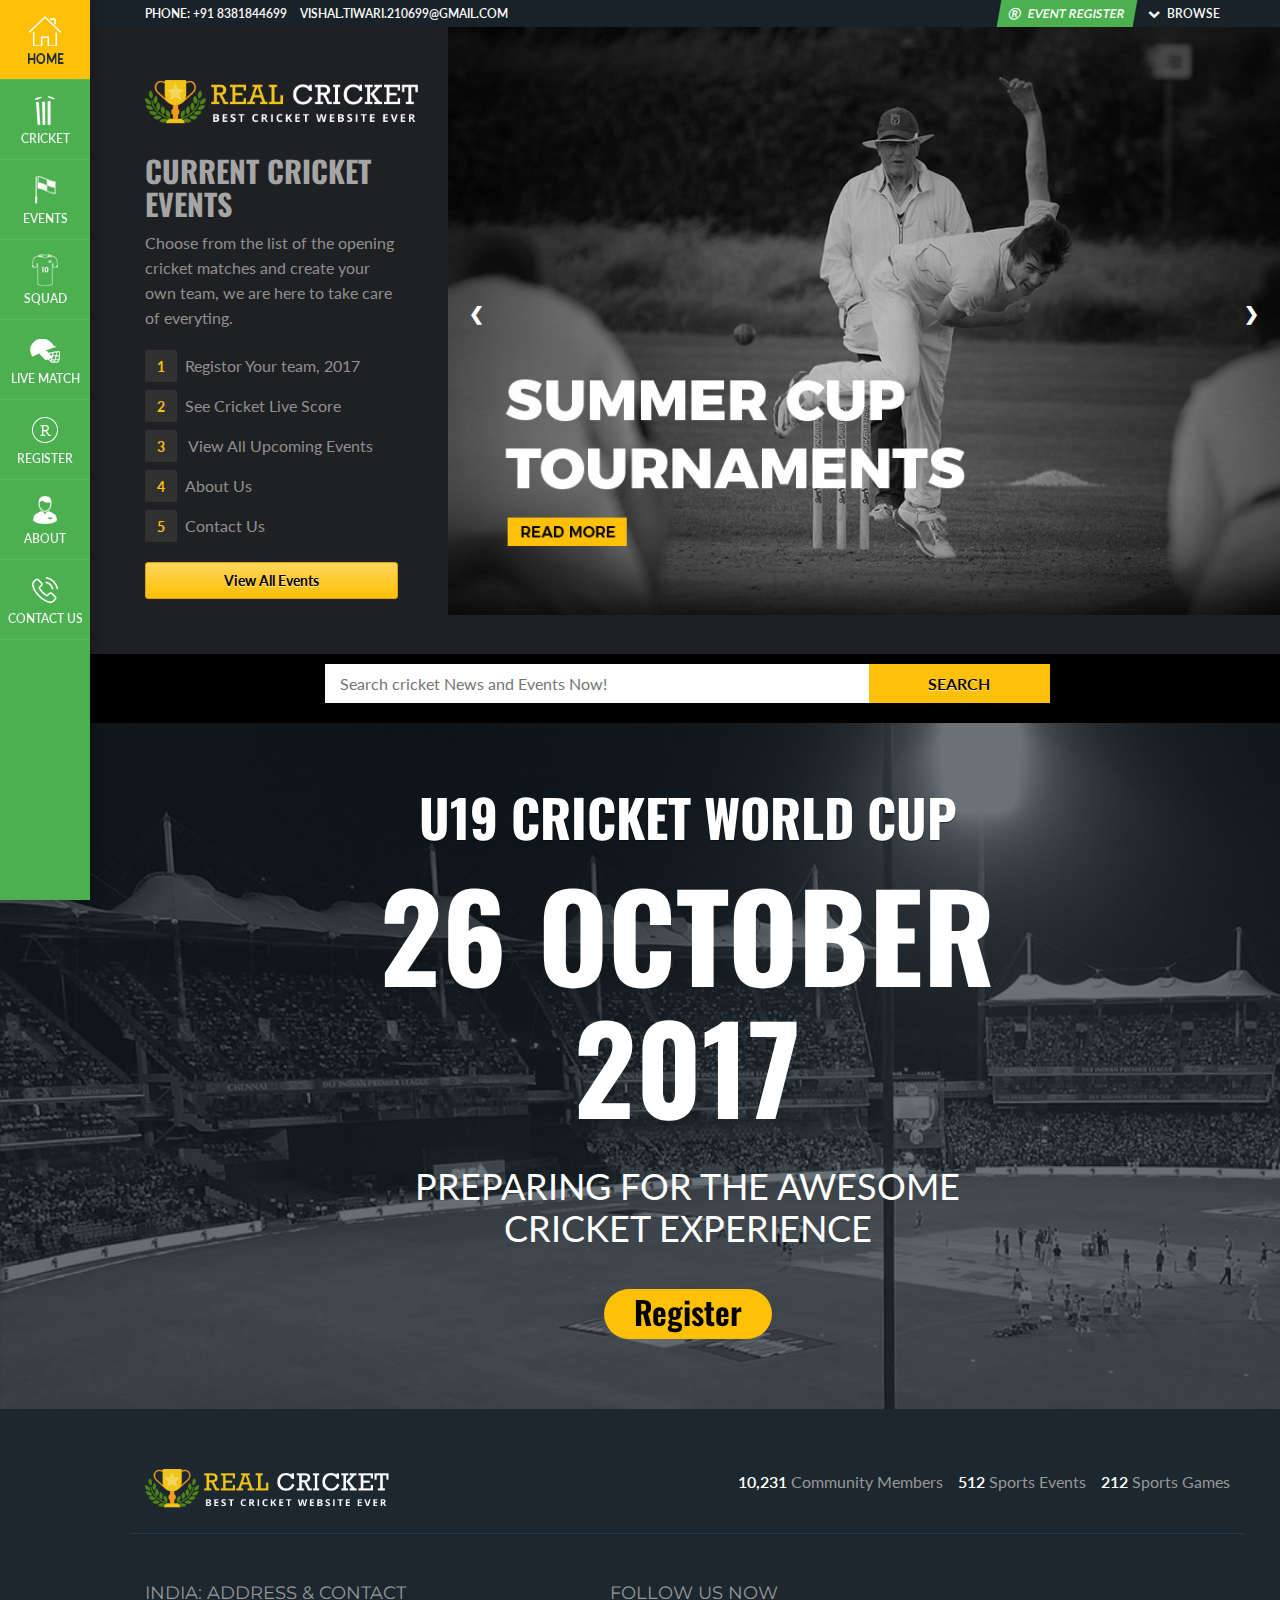
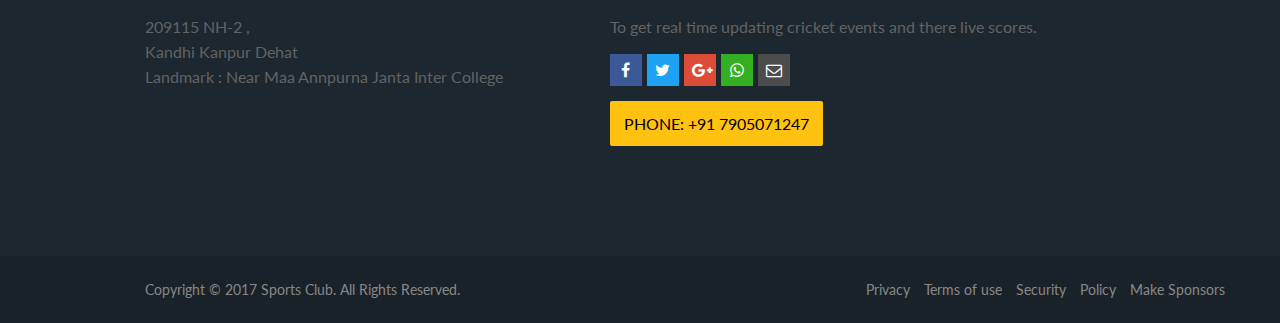
==== index.html @ 2fe86344 "Update index.html" ====
<html lang="en">
    <head>
    <title>Real Cricket: </title>
    <!-- META TAGS -->
    <meta charset="utf-8">
    <meta name="viewport" content="width=device-width, initial-scale=1">
	
 <meta name="description" content="Register your team here and play just like tournament with live updating scores. This is locally  available in  Kanpur Dehat  area">
  <meta name="keywords" content="Akabarpur premium league, akabarpur cricket league, kandhi cricket league, kandhi, kandhi  cricket club, akabarpur cricket club, kandhi cricket hub, akabarpur cricket hub, kandhi kanpur deahat cricket league">
  

    <!-- FAV ICON(BROWSER TAB ICON) -->
    <link rel="shortcut icon" href="images/fav.ico" type="image/x-icon">

    <!-- GOOGLE FONT -->
    <link href="https://fonts.googleapis.com/css?family=Lato:300,400,700%7CMontserrat:300,500%7COswald:400,500" rel="stylesheet">

    <!-- FONTAWESOME ICONS -->
    <link rel="stylesheet" href="css/font-awesome.min.css">

    <!-- ALL CSS FILES -->
    <link rel="stylesheet" href="css/style.css">
    <link rel="stylesheet" href="css/bootstrap.css">

    <!-- MOB.CSS ONLY FOR MOBILE AND TABLET VIEWS -->
    <link rel="stylesheet" href="css/mob.css">
   
</head>

<body style="overflow: visible;">
    <!-- Preloader -->
    <div id="preloader" style="display: none;">
        <div id="status" style="display: none;">&nbsp;</div>
    </div>

    <!--SECTION: LEFT MENU-->
    <div class="menu">
            <ul>
                <!-- MAIN MENU -->
                <li>
                    <a href="index.html" class="menu-lef-act"><img src="images/icon/s1.png" alt=""> Home</a>
                </li>
                <li>
                    <a href="cricket-all-sports.html"><img src="images/icon/c3.png" alt=""> cricket</a>
                </li>
            <li>
                    <a href="cricket-events.html"><img src="images/icon/f6.png" alt=""> Events</a>
                </li>
                <li>
                    <a href="cricket-team-squad.html"><img src="images/icon/f7.png" alt=""> Squad</a>
                </li>
                <li>
                    <a href="cricket-match.html"><img src="images/icon/c4.png" alt=""> Live match</a>
	           </li>
                <li>
                    <a href="cricket-team-register.html"><img src="images/icon/r2.png" alt=""> Register</a>
                </li><li>
                    <a href="cricket-about.html"><img src="images/icon/about.png" alt=""> About</a>
                </li>
                <li>
                    <a href="cricket-contact.html"><img src="images/icon/contact.png" alt=""> Contact Us</a>
                </li>
            </ul>
        </div>
    
    <section>
        <!-- LEFT SIDE NAVIGATION MENU -->
        <!-- RIGHT SIDE NAVIGATION MENU -->
        <!-- MOBILE MENU(This mobile menu show on 0px to 767px windows only) -->
        <div class="mob-menu" style="">
            <span><i class="fa fa-bars" aria-hidden="true"></i></span>
        </div>
        <div class="mob-close" style="display: none;">
            <span><i class="fa fa-times" aria-hidden="true"></i></span>
        </div>
    </section>
	
	<!-- TOP BAR -PHONE EMAIL AND TOP MENU -->
    <section class="i-head-top">
        <div class="i-head row">
			<!-- TOP CONTACT INFO -->
            <div class="i-head-left i-head-com col-md-6">
                <ul>
                    <li><a href="#">phone: +91 8381844699 </a>
                    </li>
                    <li><a href="#">vishal.tiwari.210699@gmail.com</a>
                    </li>
                </ul>
            </div> 
			<!-- TOP FIXED MENU -->
            <div class="i-head-right i-head-com col-md-6 col-sm-12 col-xs-12">
                <ul>
                   <li class="top-scal-1"><a href="cricket-event-register.html"><i class="fa fa-registered" aria-hidden="true"></i> Event Register</a>
                    </li>
                    <li><a href="#" class="tr-menu"><i class="fa fa-chevron-down" aria-hidden="true"></i> Browse</a>
                        <div class="cat-menu">

                            <div class="col-md-3 col-sm-6 cm1 mob-hid">
                                <h4>Top Trendings This month</h4>
                                <ul>
                                    <li><a href="#"><i class="fa fa-angle-right" aria-hidden="true"></i> cricket Training For Beginners</a>
                                    </li>
                                    <li><a href="#"><i class="fa fa-angle-right" aria-hidden="true"></i> UEFA Champions League</a>
                                    </li>
                                    <li><a href="#"><i class="fa fa-angle-right" aria-hidden="true"></i> Join Our Club & Donate</a>
                                    </li>
                                    <li><a href="#"><i class="fa fa-angle-right" aria-hidden="true"></i> Under 18 cricket Cup, Atlanda</a>
                                    </li>
                                    <li><a href="#"><i class="fa fa-angle-right" aria-hidden="true"></i> cricket League - Register Now!</a>
                                    </li>
                                    <li><a href="#"><i class="fa fa-angle-right" aria-hidden="true"></i> cricket - Summer Camp</a>
                                    </li>
                                    <li><a href="cricket-events.html"><i class="fa fa-angle-right" aria-hidden="true"></i> View All Events</a>
                                    </li>
                                </ul>
                            </div>
                            <div class="col-md-3 col-sm-6 cm1 mob-hid">
                                <h4>Upcoming cricket Matches</h4>
                                <ul>
                                    <li><a href="#"><i class="fa fa-angle-right" aria-hidden="true"></i> the alchemists vs orleanss saints</a>
                                    </li>
                                    <li><a href="#"><i class="fa fa-angle-right" aria-hidden="true"></i> attlanta braves vs torontoo</a>
                                    </li>
                                    <li><a href="#"><i class="fa fa-angle-right" aria-hidden="true"></i> buffalo billss vs west brromwich</a>
                                    </li>
                                    <li><a href="#"><i class="fa fa-angle-right" aria-hidden="true"></i> boston bruinss vs detroit</a>
                                    </li>
                                    <li><a href="#"><i class="fa fa-angle-right" aria-hidden="true"></i> bloody wave vs alouettess</a>
                                    </li>
                                    <li><a href="#"><i class="fa fa-angle-right" aria-hidden="true"></i> cowboys vs aathletics</a>
                                    </li>
                                    <li><a href="cricket-match-fixing.html"><i class="fa fa-angle-right" aria-hidden="true"></i> View All Matches</a>
                                    </li>
                                </ul>

                            </div>
                            <div class="col-md-6">
                                <h4>2017 upcoming league matches</h4>
                                <div class="foot-pop top-me-ev">
                                    <ul>
                                        <li>
                                            <a href="#">
                                                <div class="foot-pop-eve top-me-text">
                                                    <span>cricket: AUGUST 23RD, 2017</span>
                                                    <h4>Football:THIS SATURDAY STARTS THE INTENSIVE TRAINING FOR THE FINAL,NEW YORK</h4>
                                                </div>
                                            </a>
                                        </li>
                                        <li>
                                            <a href="#">
                                                <div class="foot-pop-eve top-me-text">
                                                    <span>BoduBuilding: AUGUST 23RD, 2017</span>
                                                    <h4>BoduBuilding:JAKE DRIBBLER ANNOUNCED THAT HE IS RETIRING NEXT MNONTH</h4>
                                                </div>
                                            </a>
                                        </li>
                                        <li>
                                            <a href="#">
                                                <div class="foot-pop-eve top-me-text">
                                                    <span>BASKETBALL: AUGUST 23RD, 2017</span>
                                                    <h4>BASKETBALL:THE ALCHEMISTS NEWS COACH IS BRINGIN A NEW SHOOTING GUARD</h4>
                                                </div>
                                            </a>
                                        </li>
                                    </ul>
                                </div>

                            </div>
                            <div class="cbb2-home-nav-bot mob-hid">
                                <ul>
                                    <li>The Power of Refined Local Search, Now in Your Hands <span>Call us on: +91 8423510477</span>
                                    </li>
                                    <li><a href="javascript:void(0);" class="cbb2-ani-btn-join"><i class="fa fa-user" aria-hidden="true"></i> Account</a>
                                    </li>
                                   
                                </ul>
                            </div>
                        </div>

                    </li>
                </ul>
            </div>
        </div>
    </section>

    <!--SECTION: HEADER AND BANNER-->
    <section>
        <div class="home">
            <div class="h_l">
                <!-- BRAND LOGO AND EVENT NAMES -->
                <img src="images/cricket-logo.png" alt="">
                <h2>Current cricket Events</h2>
                <p>Choose from the list of the opening cricket matches and create your own team, we are here to take care of everyting.</p>
                <ul>
                    <li><a href="cricket-team-register.html"><span>1</span>Registor Your team, 2017</a>
                    </li>
                    <li><a href="cricket-match.html"><span>2</span>See Cricket Live Score</a>
                    </li>
                    <li><a href="cricket-events.html"><span>3</span> View All Upcoming Events  </a>
                    <li><a href="cricket-about.html"><span>4</span>About Us</a>
                    </li>
                    <li><a href="cricket-contact.html"><span>5</span>Contact Us</a>
                    </li>
                </ul>
                <a href="cricket-all-sports.html" class="aebtn">View All Events</a>
            </div>
            <div class="h_r">
                <!-- SLIDER -->
                <div class="slideshow-container">
                    <!-- FIRST SLIDER -->
                    <div class="mySlides fade" style="display: block;">
                        <div class="numbertext">1 / 2</div>
                        <a href="#"><img src="images/banner/cricket1.jpg" alt="">
                        </a>
                        <!--<div class="text">Caption Text</div>-->
                    </div>
                    <!-- SECOND SLIDER -->
                    <div class="mySlides fade" style="display: none;">
                        <div class="numbertext">2 / 2</div>
                        <a href="#"><img src="images/banner/b6.jpg" alt="">
                        </a>
                        <!--<div class="text">Caption Text</div>-->
                    </div>
                    <!-- YOU CAN ADD MULTIPLE SLIDERS NOW-->
                    <!-- SLIDER NAVIGATION -->
                    <a class="prev" onclick="plusSlides(-1)">❮</a>
                    <a class="next" onclick="plusSlides(1)">❯</a>
                </div>
            </div>
        </div>
    </section>

	<!-- SEARCH BOX -->
    <section>
        <div class="hom-search lp">
            <div class="row">
                <div class="hom-search-inn">
                    <form>
                        <ul>
                            <li>
                                <input type="text" placeholder="Search cricket News and Events Now!">
                            </li>
                            <li>
                                <input type="submit" value="SEARCH">
                            </li>
                        </ul>
                    </form>
                </div>
            </div>
        </div>
    </section>
    <!--SECTION: UPCOMING SPORTS EVENTS-->
    
    <!--SECTION: CHAMPIONS LEAGUE-->
    <section>
        <div class="uc uc-cricket">
            <div class="lp uc1">
                <div class="row">
                    <div class="hom-tick-book">
                        <h2>U19 Cricket World Cup</h2>
                        <div class="hom-tick">
                            <div class="hom-tick-1">
                                <h3>26 October 2017</h3>
                            </div>
                            <div class="hom-tick-2">
                                <span class="hom-tick-21">Preparing for the awesome Cricket experience</span>
                            </div>
                        </div>
                        <a href="cricket-team-register.html" class="hvr-sweep-to-right">Register</a>
					</div>
				</div>
			</div>
		</div>		
    </section>
   
    <section>
        <div class="blog row">
            
        </div>
    </section>
    <!--SECTION: FOOTER-->
    <section>
        <div class="ffoot">
            <div class="lp">
                <!--SECTION: FOOTER-->
                <div class="row">
                    <div class="col-md-12 foot1">
                        <a href="#"><img src="images/cricket-logo.png" alt="">
                        </a>
                        <ul>
                            <li><span>10,231</span> Community Members</li>
                            <li><span>512</span> Sports Events</li>
                            <li><span>212</span> Sports Games</li>
                        </ul>
                    </div>
                </div>
                <!--SECTION: FOOTER-->
                <div class="row foot2">
                    <div class="col-md-5">
                        <div class="foot2-1 foot-com">
                            <h4>INDIA: ADDRESS &amp; CONTACT</h4>
                            <p>209115 NH-2 ,<br> Kandhi Kanpur Dehat<br> Landmark : Near Maa Annpurna Janta Inter College</p>
                        </div>
                       
                    </div>
                    <div class="col-md-5">
                         <div class="foot2-2 foot-soc foot-com">
                            <h4>Follow Us Now</h4>
                            <p>To get real time updating cricket events and there live scores.</p>
                            <ul>
                                <li><a href="#"><i class="fa fa-facebook fb1"></i></a>
                                </li>
                                <li><a href="#"><i class="fa fa-twitter tw1"></i></a>
                                </li>
                                <li><a href="#"><i class="fa fa-google-plus gp1"></i></a>
                                </li>
                                <li><a href="#"><i class="fa fa-whatsapp wa1"></i></a>
                                </li>
                                <li><a href="#"><i class="fa fa-envelope-o sh1"></i></a>
                                </li>
                            </ul>
                            <span class="foot-ph">Phone: +91 7905071247</span>
                        </div>
                    </div>
                  
                </div>
                <!--SECTION: FOOTER-->
                
            </div>
        </div>
    </section>
    <!--Footer-->
    <section>
        <!-- FOOTER: COPY RIGHTS -->
        <div class="fcopy">
            <div class="lp copy-ri row">
                <div class="col-md-6 col-sm-12 col-xs-12">Copyright © 2017 Sports Club. All Rights Reserved.</div>
                <div class="col-md-6 foot-privacy">
                    <ul>
                        <li><a href="#">Privacy</a>
                        </li>
                        <li><a href="#">Terms of use</a>
                        </li>
                        <li><a href="#">Security</a>
                        </li>
                        <li><a href="#">Policy</a>
                        </li>
                        <li><a href="join-club.html">Make Sponsors</a>
                        </li>
                    </ul>
                </div>
            </div>
        </div>
    </section>
    <!--== Bootstrap & Latest JS ==-->
    <script type="text/javascript" src="js/jquery.min.js"></script>
    <script type="text/javascript" src="js/bootstrap.js"></script>
    <script src="js/custom.js"></script>
</body></html>
---- css/style.css ----
a:hover{text-decoration:none !important;}a:hover,[class~=menu] ul li a:hover{transition:all .5s ease;}[class~=lp]{padding-left:145px;}[class~=lp]{padding-bottom:45pt;}[class~=hom-trend-img] img:hover{-webkit-transform:scale(1.1);}a:hover{-webkit-transition:all .5s ease;}[class~=menu] ul li a img,[class~=menu] ul li a{display:block;}body{font-family:"Lato",sans-serif;}[class~=lp]{padding-right:50px;}a:hover{-moz-transition:all .5s ease;}[class~=lp]{padding-top:3.75pc;}[class~=lp]{position:relative;}.inn-title h2,[class~=inn-title] h2 span{font-size:.3125in;}a:hover{-ms-transition:all .5s ease;}[class~=lp]{overflow:hidden;}a:hover{-o-transition:all .5s ease;}[class~=menu] ul li a{text-align:center;}.events table tr:first-child:hover{background:none;}h1{color:#000;}[class~=menu] ul li a{color:#f0f0f0;}[class~=inn-title] h2 span{color:#8c8c8c;}.spe-bot-red-3{padding-bottom:30px;}.inn-title h2{margin-top:0pc;}[class~=pad-red-bot-pad-0]{padding-bottom:0px !important;}[class~=pad-lr-0]{padding-left:0in;}[class~=hom-trend-img] img:hover{transform:scale(1.1);}[class~=pad-lr-0]{padding-right:0pt;}[class~=hovereffect]:hover img{opacity:.4;}[class~=menu] ul li a{font-size:9pt;}[class~=hovereffect]:hover img{filter:alpha(opacity=40);}.inn-title h2{color:#263846;}[class~=inn-title]{margin-bottom:3.125pc;}[class~=hom-search-inn] form ul li input[type="submit"]{background:#fec10b;}[class~=hovereffect]:hover img,[class~=hovereffect]:hover a{-webkit-transform:translate3d(0,0,0);}[class~=inn-pad-top-5]{padding-top:37.5pt;}[class~=hovereffect]:hover a,[class~=hovereffect]:hover img{transform:translate3d(0,0,0);}[class~=inn-title] p{margin-bottom:0pc;}[class~=menu]{left:0;}[class~=menu]{z-index:100;}[class~=menu] ul,[class~=menu] ul li a{padding-left:0pc;}[class~=menu] ul li a{padding-bottom:6pt;}[class~=menu]{position:fixed;}[class~=inn-title] p{color:#8c8c8c;}[class~=menu] ul{padding-bottom:0pt;}[class~=hovereffect]:hover p,[class~=hovereffect]:hover a{opacity:1;}h1,[class~=menu] ul li a{text-transform:uppercase;}[class~=menu] ul,[class~=menu] ul li a{padding-right:0pt;}[class~=menu] ul{padding-top:0pt;}h1{font-family:"Oswald",sans-serif;}[class~=hovereffect]:hover a,[class~=hovereffect]:hover p{filter:alpha(opacity=100);}[class~=menu]{width:.9375in;}.mob-menu i,[class~=menu]{background:#4caf50;}[class~=menu]{height:100%;}.mob-menu i{color:#fff;}[class~=menu]{box-shadow:0in 0px .9375pc rgba(0,0,0,.34);}.mob-menu i{padding-left:.6875pc;}.mob-menu i{padding-bottom:.6875pc;}[class~=menu] ul li a{padding-top:.145833333in;}.mob-menu i{padding-right:.6875pc;}.inn-title h2 i{width:1.75pc;}[class~=menu]{-webkit-box-shadow:0pc 0pc .15625in rgba(0,0,0,.34);}[class~=menu]{-moz-box-shadow:0in 0in 11.25pt rgba(0,0,0,.34);}.mob-menu i{padding-top:.6875pc;}[class~=menu]{-ms-box-shadow:0pt 0pt .9375pc rgba(0,0,0,.34);}[class~=menu] ul li a img{margin-left:auto;}[class~=menu]{-o-box-shadow:0pc 0px .15625in rgba(0,0,0,.34);}.mob-menu i{margin-left:.3125pc;}[class~=menu]{-ms-overflow-style:scrollbar;}[class~=menu]:hover,[class~=menu]{transition:all .5s ease;}.mob-menu i{margin-bottom:.3125pc;}[class~=menu] ul li a img{margin-bottom:0;}.mob-menu i{margin-right:.3125pc;}.inn-title h2 i{height:28px;}[class~=menu]{overflow:scroll;}.mob-menu i{margin-top:.3125pc;}[class~=menu-lef-act],[class~=el-con] a:hover{background:#ffc107;}[class~=hom-search-inn] form ul li input[type="submit"],.mob-menu i{font-size:.166666667in;}.inn-title h2 i{text-align:center;}[class~=menu-lef-act]{color:#27313a !important;}[class~=home]{position:relative;}[class~=hovereffect]:hover p{-webkit-transform:translate3d(0,0,0);}[class~=hom-search-inn] form ul li input[type="submit"],[class~=el-con] a:hover,h3,.inn-title h2 i,h2,[class~=mob-close] i{color:#000;}.mob-menu i,.mob-menu i{cursor:pointer;}[class~=menu] ul li a{font-weight:600;}[class~=home]{overflow:hidden;}[class~=h_l] ul li a{color:#909090;}[class~=home]{background:#1f2023;}[class~=mob-menu],[class~=mob-close]{display:none;}[class~=h_l] ul li a{text-overflow:ellipsis;}[class~=mob-menu],[class~=mob-close]{position:fixed;}.inn-title h2 i{padding-left:.0625in;}.mob-menu i,[class~=mob-close] i{box-shadow:0in 0pc 3px rgba(0,0,0,.8);}[class~=hovereffect]:hover p{transform:translate3d(0,0,0);}[class~=menu] ul li a:hover{-webkit-transition:all .5s ease;}[class~=menu] ul li a img{margin-right:auto;}.mob-menu i,[class~=mob-close] i{border-radius:.125pc;}[class~=h_l] ul li a{white-space:pre;}h2{text-transform:uppercase;}[class~=mob-close],[class~=mob-menu]{top:0pc;}[class~=mob-close] i{padding-left:.114583333in;}[class~=menu] ul li a img{margin-top:0;}[class~=menu] ul li a i,.h_l img1{}[class~=mob-close] i{padding-bottom:.114583333in;}[class~=mob-menu]{left:0pt;}[class~=h_l] ul li a span{color:#fec008;}[class~=mob-close] i{padding-right:.114583333in;}.inn-title h2 i{padding-bottom:.0625in;}h3,h2{font-family:"Oswald",sans-serif;}[class~=h_l] ul li a span{width:32px;}[class~=h_l] ul li a span{height:2pc;}[class~=mob-close] i{padding-top:.114583333in;}[class~=h_l] ul li a span{background:#313131;}[class~=mob-close] i{background:#f0c419;}[class~=menu] ul li a:hover{-moz-transition:all .5s ease;}[class~=aebtn],[class~=mob-menu],[class~=mob-close],[class~=aebtn]:hover{transition:all .5s ease;}[class~=mob-close],[class~=mob-menu]{z-index:9999;}[class~=mob-close] i{margin-left:3.75pt;}[class~=mob-close] i{margin-bottom:3.75pt;}[class~=mob-close] i{margin-right:3.75pt;}[class~=h_l] ul li a span{display:inline-block;}[class~=mob-close] i{margin-top:3.75pt;}[class~=mob-close] i{font-size:12pt;}[class~=menu] ul li a:hover{-ms-transition:all .5s ease;}[class~=el-con] a:hover{border-left-width:.010416667in;}[class~=mob-close] i,[class~=mob-close] i{cursor:pointer;}[class~=el-con] a:hover{border-bottom-width:.010416667in;}[class~=menu] ul li a:hover{-o-transition:all .5s ease;}[class~=el-con] a:hover{border-right-width:.010416667in;}::-moz-scrollbars-none{display:none;}[class~=h_l] ul li a{overflow:hidden;}[class~=hom-search-inn] form ul li{list-style-type:none;}[class~=mob-close]{left:67.5pt;}[class~=menu] ul li a:hover{background:#ffc107;}[class~=h_l] h2{color:#a5a5a5;}h4,h3{text-transform:uppercase;}[class~=h_l] h2{margin-top:.3125in;}.h_l p{color:#909090;}[class~=h_r],[class~=hom-search-inn] form ul li,.h_l{float:left;}[class~=h_l] ul{padding-left:0in;}[class~=hom-search-inn] form ul li{width:20%;}[class~=menu] ul li a:hover{color:#27313a;}[class~=h_l] ul{padding-bottom:0in;}.h_l{width:35%;}[class~=menu] ul li a:hover{text-shadow:0pt 1px 0in #27313a;}[class~=h_l] ul{padding-right:0in;}[class~=h_l] ul{padding-top:0in;}[class~=h_l] ul{margin-left:0pt;}[class~=h_l] ul li a:hover{padding-left:.104166667in;}[class~=h_l] ul{margin-bottom:15pt;}.inn-title h2 i{padding-right:.0625in;}.h_l{padding-left:1.510416667in;}.h_l{padding-bottom:.572916667in;}[class~=h_l] ul{margin-right:0pt;}.inn-title h2 i{padding-top:.0625in;}[class~=h_l] ul li a span{padding-left:.25pc;}[class~=h_l] ul li a span{padding-bottom:.25pc;}.inn-title h2 i{background:#f0c419;}[class~=h_l] ul li a span{padding-right:.25pc;}.h_l{padding-right:3.125pc;}[class~=event-right] ul li h4{margin-top:0px;}[class~=h_l] ul{margin-top:15pt;}.h_l{padding-top:5pc;}.inn-title h2 i{font-size:.166666667in;}[class~=h_l] img{width:2.916666667in;}h4{color:#000;}[class~=h_r] img,[class~=hom-trend-img] img{width:100%;}[class~=h_r]{width:65%;}.inn-title h2 i{vertical-align:middle;}[class~=h_l] ul li a span{padding-top:.25pc;}[class~=hom-search-inn] form,[class~=hom-trend-con] a{}[class~=aebtn],[class~=el-con] a:hover{border-top-width:.010416667in;}[class~=hom-search-inn] form ul li:nth-child(1){width:75%;}[class~=hom-search-inn] form ul li:nth-child(2){width:25%;}h4{font-family:"Oswald",sans-serif;}[class~=aebtn],[class~=el-con] a:hover{border-left-style:solid;}[class~=je] ul li:first-child a,[class~=hom-trend-img] img{transition:all .5s ease;}[class~=event-right] ul li h4{margin-bottom:0in;}[class~=hom-trend-img] img,[class~=aebtn],[class~=je] ul li:first-child a{-webkit-transition:all .5s ease;}.inn-title h2 i{margin-top:-5px;}[class~=aebtn],[class~=hom-trend-img] img{-moz-transition:all .5s ease;}[class~=je] ul li:first-child a{background:#ff5722;}[class~=hovereffect]:hover h2:after{-webkit-transform:translate3d(0,0,0);}[class~=hom-trend-img] img,[class~=aebtn]{-ms-transition:all .5s ease;}[class~=aebtn],[class~=hom-trend-img] img{-o-transition:all .5s ease;}[class~=hovereffect]:hover h2:after{transform:translate3d(0,0,0);}[class~=hom-trend-con] span{font-size:9pt;}[class~=aebtn],.menu ul li{border-bottom-width:.0625pc;}.menu ul li,[class~=aebtn],[class~=el-con] a:hover{border-bottom-style:solid;}[class~=hom-trend-con] span{font-family:"Montserrat",sans-serif;}[class~=event-right] ul li h4{color:#fff;}[class~=aebtn]{margin-top:5px;}.event-left ul li:nth-child(1){padding-top:0px;}[class~=aebtn]{border-left-width:.0625pc;}.menu ul li{border-bottom-color:#54be58;}[class~=hom-trend-con] span{font-weight:400;}[class~=hom-trend-con] span,h5{text-transform:uppercase;}[class~=aebtn]{border-right-width:.0625pc;}.menu ul li{border-image:none;}[class~=hom-trend-con] span,[class~=hom-trend-con] p{color:#848080;}#myInput{background-image:url("../images/searchicon.png");}[class~=hom-trend-date] b{padding-right:.3125pc;}.menu ul li{display:block;}[class~=el-con] a:hover,[class~=aebtn]{border-right-style:solid;}[class~=hom-top-trends-box-2] p,[class~=hom-trend-date] b{font-weight:300;}.h_l ul li{list-style-type:none;}.event-right ul li::before{content:"";}[class~=hom-trend-con] p{font-size:11.25pt;}[class~=el-con] a:hover,[class~=aebtn]{border-top-style:solid;}[class~=aebtn]{border-left-color:#d7a307;}[class~=aebtn]{border-bottom-color:#d7a307;}[class~=hom-trend-con] p{line-height:1.375pc;}#myInput{background-position:.625pc 14px;}[class~=aebtn]{border-right-color:#d7a307;}[class~=hom-trend-con] p{margin-bottom:0in;}.event-right ul li::before{position:absolute;}[class~=je] ul li:first-child a{-moz-transition:all .5s ease;}[class~=aebtn]{border-top-color:#d7a307;}[class~=aebtn]{border-image:none;}[class~=aebtn]{text-shadow:0pc 1px 0pc rgba(255,255,255,.62);}[class~=aebtn]{-moz-box-shadow:#b7b8b8 0pt .0625pc 0pt inset;}.hom-top-trends-box-11 img{width:100%;}.hom-top-trends-box-2 h4,[class~=hom-top-trends-box-2] p{color:#fff;}[class~=aebtn]{-webkit-border-radius:2.25pt;}[class~=aebtn]{-moz-border-radius:2.25pt;}.hom-top-trends-box-2 h4{font-size:30px;}[class~=aebtn]{border-radius:.1875pc;}h6,[class~=hom-top-trends-box-2] a,[class~=aebtn],h5{color:#000;}[class~=h_l] ul li a span{margin-right:.5pc;}[class~=aebtn]{font-size:10.5pt;}.hom-top-trends-box-2 h4{font-style:italic;}[class~=hom-top-trends-box-2] a,[class~=aebtn]{padding-left:.104166667in;}h5{font-family:"Oswald",sans-serif;}.event-right ul li::before{background:linear-gradient(to top,rgba(0,0,0,.72) 14%,rgba(0,0,0,.08) 75%);}[class~=hom-top-trends-box-2] p{font-size:24px;}[class~=aebtn],[class~=hom-top-trends-box-2] a{padding-bottom:3.75pt;}[class~=hom-top-trends-box-2] a,[class~=aebtn]{padding-right:.104166667in;}[class~=aebtn],[class~=hom-top-trends-box-2] a{padding-top:3.75pt;}[class~=aebtn]{text-decoration:none;}[class~=aebtn]{font-weight:bold;}[class~=aebtn]{background-color:#ffd65e !important;}[class~=aebtn]{background-image:-webkit-gradient(linear,left top,left bottom,from(#ffd65e),to(#febf04));}.h_l ul li{line-height:2pc;}.h_l ul li{margin-bottom:.083333333in;}[class~=aebtn]{background-image:-webkit-linear-gradient(top,#ffd65e,#febf04);}.hom-search-inn form ul{padding-left:0pc;}[class~=aebtn]{background-image:-moz-linear-gradient(top,#ffd65e,#febf04);}[class~=hom-top-trends-box-21]::before,.event-right ul li::before{top:0in;}[class~=aebtn]{background-image:-ms-linear-gradient(top,#ffd65e,#febf04);}[class~=aebtn]{background-image:-o-linear-gradient(top,#ffd65e,#febf04);}[class~=aebtn]{background-image:linear-gradient(to bottom,#ffd65e,#febf04);}[class~=hom-search-inn] form ul li input[type="submit"],[class~=hom-top-trends-box-2] a{font-weight:600;}[class~=hom-top-trends-box-21]::before,.event-right ul li::before{bottom:0px;}[class~=aebtn]{display:block;}.hom-search-inn form ul{padding-bottom:.625pc;}[class~=aebtn]{text-align:center;}[class~=hom-top-trends-box-2] a{background:#ffc107;}[class~=hom-top-trends-box-2] a{font-size:12px;}[class~=hom-search-inn] form ul li input[type="submit"],[class~=hom-top-trends-box-2] a,h6,[class~=hovereffect] h2{text-transform:uppercase;}[class~=h_r],[class~=hom-top-trends]{}[class~=hom-top-trends-box-2] a{text-shadow:0in .0625pc 0pt rgba(255,255,255,.62);}.hom-search{background:#000;}[class~=hom-top-trends-box-21]::before{content:"";}[class~=hom-top-trends-box-21]::before{position:absolute;}[class~=hovereffect] img,[class~=hom-trend-img],.hom-search,.hom-search{position:relative;}[class~=je] ul li:first-child a{-ms-transition:all .5s ease;}[class~=hom-top-trends-box-21]::before{background:linear-gradient(to top,rgba(0,0,0,.72) 14%,rgba(0,0,0,.08) 80%);}[class~=el-con] a:hover{border-left-color:#ffc107;}[class~=hom-trend-img],.hom-search,.hom-search,[class~=hovereffect] h2{overflow:hidden;}[class~=je] ul li:first-child a{-o-transition:all .5s ease;}.event-right ul li::before,[class~=hom-top-trends-box-21]::before{left:0px;}.hom-search{padding-left:145px;}.hom-search,[class~=ln] ul{padding-bottom:0pt;}[class~=ln] ul,.hom-search-inn form ul{padding-right:0pc;}[class~=hom-top-trends-box-21]::before,.event-right ul li::before,.hom-top-trends-box-21 img{width:100%;}.hom-search{padding-right:37.5pt;}[class~=je] ul li:first-child a{margin-top:.3125pc;}[class~=ln] ul,.hom-search{padding-top:0px;}::-webkit-scrollbar{display:none;}.event-right ul li::before,[class~=hom-top-trends-box-21]::before{z-index:-9;}[class~=je] ul li:first-child a{border-left-width:.0625pc;}.hom-search{z-index:9;}[class~=hom-search-inn]{width:65%;}[class~=hom-search-inn]{margin-left:auto;}[class~=hom-search-inn]{margin-bottom:0;}[class~=el-con] a:hover{border-bottom-color:#ffc107;}[class~=hom-search-inn]{margin-right:auto;}[class~=hom-search-inn]{margin-top:0;}[class~=hom-trend-con],[class~=ln] ul,[class~=event-right] ul li p{padding-left:0pt;}[class~=hom-trend]{margin-bottom:15px;}[class~=events] table tr:hover{background:#e9f2f3;}[class~=el-con] a:hover{border-right-color:#ffc107;}[class~=hovereffect] img{display:block;}[class~=je] ul li:first-child a{border-bottom-width:.0625pc;}h6{font-family:"Oswald",sans-serif;}[class~=h_l] ul li a span,[class~=hovereffect] h2{text-align:center;}[class~=hom-search-inn] form ul li input[type="submit"]{text-shadow:0px .0625pc 0pc rgba(255,255,255,.62);}.hom-search-inn form ul{padding-top:.625pc;}*{box-sizing:border-box;}[class~=event-right] ul li p,[class~=hovereffect] h2{color:#fff;}[class~=hovereffect] img{max-width:none;}[class~=aebtn]:hover{-webkit-transition:all .5s ease;}[class~=event-right] ul li p,[class~=hom-trend-con]{padding-bottom:11.25pt;}[class~=event-right] ul li p,[class~=hom-trend-con]{padding-right:0pc;}[class~=hom-trend-con]{padding-top:11.25pt;}[class~=hovereffect] img{-webkit-transition:opacity .35s,-webkit-transform .35s;}a,p{line-height:18.75pt;}[class~=hovereffect] img{transition:opacity .35s,transform .35s;}[class~=hom-trend-date]{font-size:10.5pt;}[class~=hovereffect] img{-webkit-transform:translate3d(-10px,0,0);}[class~=je] ul li:first-child a{border-right-width:.0625pc;}[class~=hovereffect] img{transform:translate3d(-10px,0,0);}[class~=hovereffect] img{-webkit-backface-visibility:hidden;}[class~=hom-top-trends-box-1],[class~=hom-top-trends-box],[class~=hom-top-trends-box-2]{}[class~=hovereffect] img{backface-visibility:hidden;}[class~=hom-top-trends-box-11],.hom-top-trends-box-21{margin-bottom:1.875pc;}p{color:#848080;}*{-webkit-font-smoothing:antialiased;}[class~=event-right] ul li p,.hom-search-inn form ul{margin-bottom:0px;}.hom-top-trends-box-21,[class~=hovereffect] h2,.hom-search-inn form ul{position:relative;}[class~=hovereffect] h2{font-size:24px;}[class~=hovereffect] h2{padding-left:0;}[class~=hovereffect] h2{padding-bottom:.5em;}[class~=hovereffect] h2{padding-right:0;}[class~=hovereffect] a,[class~=events] table tr:hover,[class~=el-con] a:hover{transition:all .5s ease;}p{font-size:1pc;}[class~=hovereffect] h2{padding-top:.5em;}[class~=hovereffect] h2{background-color:transparent;}[class~=hovereffect] h2{margin-top:0pt;}[class~=hovereffect] a,[class~=je] ul li:first-child a{border-top-width:.0625pc;}.hom-search-inn form ul,.hom-top-trends-box-21{overflow:hidden;}.hom-top-trends-box-21,.hom-top-trends-box-21{background-size:cover;}[class~=h_l] ul li a span{font-weight:700;}[class~=hovereffect] a{-webkit-transition:all .5s ease;}[class~=el-con] a:hover{border-top-color:#ffc107;}[class~=aebtn]:hover,[class~=hovereffect] a{-moz-transition:all .5s ease;}.hom-top-trends-box-21{z-index:10;}[class~=hovereffect] a,[class~=aebtn]:hover{-ms-transition:all .5s ease;}[class~=h_l] ul li a span{border-radius:2px;}[class~=hovereffect] a{-o-transition:all .5s ease;}[class~=hovereffect] a{margin-top:5px;}.hom-top-trends-box-21{background:url("../images/trends/6.jpeg") no-repeat;}.hom-top-trends-box-21{padding-left:5%;}[class~=hovereffect] a{border-left-width:.010416667in;}[class~=je] ul li:first-child a,[class~=hovereffect] a{border-left-style:solid;}.hom-top-trends-box-21{padding-bottom:5%;}.hom-top-trends-box-21{padding-right:5%;}[class~=h_l] ul li a span{font-size:.145833333in;}[class~=hovereffect] a{border-bottom-width:.010416667in;}[class~=hovereffect] a{border-right-width:.010416667in;}.hom-top-trends-box-21{padding-top:9%;}[class~=hom-top-trends-box-22]{background:url("../images/trends/7.jpg") no-repeat;}[class~=el-con] a:hover{border-image:none;}[class~=hovereffect] a,[class~=je] ul li:first-child a{border-bottom-style:solid;}[class~=hom-top-trends-box-22]{background-size:cover;}[class~=ln]{margin-top:-.104166667in;}[class~=je] ul li:first-child a,[class~=hovereffect] a{border-right-style:solid;}[class~=hom-trend-con] span i{width:1.125pc;}[class~=je] ul li:first-child a,[class~=hovereffect] a{border-top-style:solid;}[class~=hom-trend-con] span i{height:1.125pc;}[class~=hovereffect] a{border-left-color:#d7a307;}[class~=hovereffect],[class~=hom-search-inn] form ul li input{width:100%;}[class~=event-right] ul li p{padding-top:11.25pt;}li,a{color:#848080;}[class~=hovereffect]{height:100%;}a{font-size:1pc;}[class~=hovereffect]{float:left;}[class~=event-right] ul li a,[class~=hovereffect] a{padding-left:7.5pt;}[class~=hovereffect] a{border-bottom-color:#d7a307;}[class~=tit-com-spec],[class~=hovereffect]{overflow:hidden;}[class~=hovereffect]{position:relative;}[class~=hovereffect] a{border-right-color:#d7a307;}[class~=hom-trend-con] span i{background:#ffc107;}[class~=hom-search-inn] form ul li input{border-left-width:0pc;}[class~=hovereffect] a{border-top-color:#d7a307;}[class~=hovereffect] a{border-image:none;}#myInput{background-repeat:no-repeat;}[class~=el-con] a:hover,[class~=events] table tr:hover{-webkit-transition:all .5s ease;}[class~=hovereffect] a{text-shadow:0px 1px 0in rgba(255,255,255,.62);}[class~=hovereffect] a{-moz-box-shadow:#b7b8b8 0in .75pt 0in inset;}[class~=el-con] a:hover{-moz-transition:all .5s ease;}[class~=hom-trend-con] span i,[class~=event-right] ul li a{color:#000;}[class~=el-con] a:hover{-ms-transition:all .5s ease;}[class~=hom-trend-con] span i,[class~=hovereffect]{text-align:center;}[class~=hom-trend-con] span i,[class~=event-right] ul li a{font-size:12px;}[class~=hovereffect] a{-webkit-border-radius:2.25pt;}[class~=hovereffect] a{-moz-border-radius:2.25pt;}[class~=hovereffect] a,[class~=event-right] ul li a{padding-bottom:.052083333in;}span,li{line-height:18.75pt;}[class~=hovereffect]{cursor:default;}[class~=hovereffect] a,[class~=event-right] ul li a{padding-right:7.5pt;}[class~=hovereffect]{background:#1e6321;}[class~=band]{width:3.125pc;}[class~=hom-search-inn] form ul li input{border-bottom-width:0pc;}[class~=hom-trend-con] span i{padding-left:2.25pt;}[class~=hovereffect] a{border-radius:3px;}[class~=band]{height:auto;}[class~=hom-search-inn] form ul li input{border-right-width:0pc;}[class~=band]{position:absolute;}[class~=hovereffect] a{font-size:.875pc;}[class~=band]{z-index:99;}[class~=hovereffect] a,[class~=event-right] ul li a{padding-top:.052083333in;}[class~=band]{left:-2.25pt;}[class~=hom-search-inn] form ul li input{border-top-width:0pc;}[class~=band]{top:.197916667in;}[class~=event-right],[class~=tit-com-spec],[class~=se]{position:relative;}[class~=je] ul li:first-child a{border-left-color:#c54820;}[class~=je] ul li:first-child a{border-bottom-color:#c54820;}[class~=el-con] a:hover{-o-transition:all .5s ease;}[class~=event-right] ul li a{font-weight:600;}[class~=tit-com-spec]{width:100%;}[class~=hovereffect] a{text-decoration:none;}[class~=tit-com-spec]{padding-bottom:26.25pt;}span,li{font-size:1pc;}[class~=event-right] ul li a{background:#ffc107;}[class~=event-right] ul li a{text-transform:uppercase;}[class~=event-left],.event-right{}[class~=event-right] ul li a{text-shadow:0pc 1px 0px rgba(255,255,255,.62);}span{color:#848080;}[class~=se],[class~=event-right]{overflow:hidden;}[class~=el-img],[class~=el-con]{float:left;}[class~=hovereffect] a{font-weight:bold;}[class~=hom-search-inn] form ul li input{border-left-style:solid;}[class~=el-img]{width:30%;}[class~=hovereffect] a{color:#000 !important;}[class~=el-con]{width:70%;}[class~=el-con]{padding-left:1.5625pc;}[class~=el-con]{padding-bottom:0pc;}[class~=hom-trend-con] span i{padding-bottom:2.25pt;}[class~=el-con]{padding-right:1.5625pc;}[class~=hovereffect] a{background-color:#ffd65e !important;}[class~=hovereffect] a{background-image:-webkit-gradient(linear,left top,left bottom,from(#ffd65e),to(#febf04));}[class~=el-con]{padding-top:0pc;}[class~=hovereffect] a{background-image:-webkit-linear-gradient(top,#ffd65e,#febf04);}[class~=event-right-bg-1]{background:url("../images/page/soccer1.jpeg") no-repeat;}[class~=hom-search-inn] form ul li input{border-bottom-style:solid;}[class~=event-right-bg-3],[class~=event-right-bg-1],[class~=event-right-bg-2]{padding-left:15%;}[class~=sele] a:hover,[class~=je] ul li a{transition:all .5s ease;}[class~=hovereffect] a{background-image:-moz-linear-gradient(top,#ffd65e,#febf04);}[class~=hom-trend-con] span i{padding-right:2.25pt;}[class~=hovereffect] a{background-image:-ms-linear-gradient(top,#ffd65e,#febf04);}[class~=hovereffect] a{background-image:-o-linear-gradient(top,#ffd65e,#febf04);}[class~=hom-trend-con] span i{padding-top:2.25pt;}[class~=event-right-bg-1],[class~=event-right-bg-2],[class~=event-right-bg-3]{padding-bottom:15%;}[class~=hom-trend-con] span i{border-radius:2px;}[class~=event-right-bg-3],[class~=event-right-bg-2],[class~=event-right-bg-1]{padding-right:15%;}[class~=hovereffect] a{background-image:linear-gradient(to bottom,#ffd65e,#febf04);}[class~=event-right-bg-1],[class~=event-right-bg-2],[class~=event-right-bg-3]{padding-top:65%;}[class~=hovereffect] a{text-align:center;}[class~=hovereffect] a,[class~=hovereffect] p{color:#fff;}th{line-height:18.75pt;}[class~=event-right-bg-2]{background:url("../images/page/cycle.jpeg") no-repeat;}[class~=je] ul li:first-child a{border-right-color:#c54820;}[class~=je] ul li:first-child a{border-top-color:#c54820;}[class~=hovereffect] p,[class~=hovereffect] a{opacity:0;}[class~=je] ul li a,[class~=sele] a:hover{-webkit-transition:all .5s ease;}[class~=je] ul li:first-child a{border-image:none;}[class~=hovereffect] a,[class~=hovereffect] p{filter:alpha(opacity=0);}[class~=sele] a:hover,[class~=aebtn]:hover{-o-transition:all .5s ease;}[class~=events] table tr td a:hover,[class~=sele] a:hover{background:#4caf50;}[class~=hovereffect] a,[class~=hovereffect] p{-webkit-transition:opacity .35s,-webkit-transform .35s;}[class~=hom-search-inn] form ul li input{border-right-style:solid;}[class~=hom-search-inn] form ul li input{border-top-style:solid;}[class~=hom-trend-con] span i{margin-right:3.75pt;}[class~=hom-search-inn] form ul li input{border-left-color:currentColor;}[class~=hovereffect] p,[class~=hovereffect] a{transition:opacity .35s,transform .35s;}[class~=je] ul li a,[class~=sele] a:hover{-moz-transition:all .5s ease;}[class~=hom-search-inn] form ul li input{border-bottom-color:currentColor;}[class~=hovereffect] a,[class~=hovereffect] p{-webkit-transform:translate3d(100%,0,0);}[class~=hovereffect] a,[class~=hovereffect] p{transform:translate3d(100%,0,0);}[class~=event-right-bg-3]{background:url("../images/page/golf.jpeg") no-repeat;}th{color:#848080;}[class~=hom-search-inn] form ul li input{border-right-color:currentColor;}[class~=je] ul li:first-child a{text-shadow:0pc .010416667in 0px rgba(255,255,255,.62);}[class~=hom-search-inn] form ul li input{border-top-color:currentColor;}[class~=hom-trend-con] a h4{font-size:1.125pc;}[class~=je] ul li a,[class~=sele] a:hover{-ms-transition:all .5s ease;}[class~=hom-trend-con] a h4{color:#2b3338;}[class~=je] ul li:first-child a{-moz-box-shadow:#b7b8b8 0pc .010416667in 0px inset;}[class~=tit-com-spec] i,[class~=je] ul li a{border-left-width:.75pt;}[class~=je]{background:url("../images/surf-bg.jpg") no-repeat;}[class~=tit-com-spec] i,[class~=je] ul li a{border-bottom-width:.75pt;}[class~=je] ul li a,[class~=tit-com-spec] i{border-right-width:.75pt;}[class~=je] ul li a,[class~=tit-com-spec] i{border-top-width:.75pt;}[class~=je]{background-size:cover;}[class~=tit-com-spec] i{border-left-style:solid;}[class~=sele] a:hover{color:#fff;}[class~=je] ul li:first-child a,#myInput,td,th{font-size:1pc;}[class~=ve],[class~=je]{position:relative;}[class~=je] ul li:first-child a{-webkit-border-radius:3px;}[class~=je] ul li a{-o-transition:all .5s ease;}[class~=hvr-sweep-to-right]:hover:before,[class~=hvr-sweep-to-right]:focus:before{-webkit-transform:scaleX(1);}[class~=je] ul li a{margin-top:.3125pc;}[class~=ve],[class~=je]{overflow:hidden;}[class~=ve]{width:50%;}[class~=tit-com-spec] i{border-bottom-style:solid;}[class~=je] ul li:first-child a{-moz-border-radius:3px;}[class~=tit-com-spec] i{border-right-style:solid;}[class~=hom-trend-con] a h4{text-transform:uppercase;}[class~=ve]{margin-left:auto;}[class~=ve]{margin-bottom:0;}[class~=hom-search-inn] form ul li input{border-image:none;}[class~=hvr-sweep-to-right]:focus:before,[class~=hvr-sweep-to-right]:hover:before{transform:scaleX(1);}[class~=ve]{margin-right:auto;}[class~=ve]{margin-top:0;}[class~=tit-com-spec] i,[class~=ve]{text-align:center;}[class~=tit-com-spec] i{border-top-style:solid;}td{line-height:18.75pt;}[class~=je] ul li:first-child a{border-radius:.03125in;}[class~=tit-com-spec] i{border-left-color:#3ba03f;}td{color:#848080;}[class~=tit-com-spec] i{border-bottom-color:#3ba03f;}[class~=tit-com-spec] i{border-right-color:#3ba03f;}[class~=events] table tr:hover{-moz-transition:all .5s ease;}[class~=tit-com-spec] i{border-top-color:#3ba03f;}[class~=tit-com-spec] i{border-image:none;}[class~=hom-search-inn] form ul li input{padding-left:.9375pc;}[class~=tit-com-spec] i{padding-left:1%;}[class~=tit-com-spec] i{padding-bottom:2%;}[class~=je] ul li:first-child a{padding-left:.104166667in;}[class~=ve]{padding-left:0pc;}[class~=hom-search-inn] form ul li input{padding-bottom:.4375pc;}[class~=tit-com-spec] i{padding-right:1%;}[class~=hom-trend-con] a h4{font-weight:600;}[class~=hom-trend-con] a h4{line-height:15pt;}[class~=ve]{padding-bottom:60px;}[class~=hom-search-inn] form ul li input{padding-right:.9375pc;}[class~=tit-com-spec] i{padding-top:2%;}[class~=je] ul li:first-child a{padding-bottom:.052083333in;}[class~=ve]{padding-right:0pc;}[class~=ve]{padding-top:60px;}[class~=je] ul li a{border-left-style:solid;}[class~=sele]{}[class~=ev-po-title]{background:url("../images/trends/6.jpeg") no-repeat #000;}[class~=je] ul li:first-child a{padding-right:.104166667in;}[class~=ev-po-title]{background-size:cover;}[class~=je] ul li a{border-bottom-style:solid;}[class~=ev-po-title]{margin-right:.020833333in;}[class~=hom-trend-con] a h4{letter-spacing:.005208333in;}[class~=tit-com-spec] i{font-weight:800;}[class~=ev-po-title]{padding-left:20px;}[class~=ev-po-title]{padding-bottom:1.25pc;}[class~=tit-com-spec] i{font-size:1.5pc;}[class~=ev-po-title]{padding-right:15pt;}[class~=je] ul li:first-child a{padding-top:.052083333in;}[class~=tit-com-spec] i{background:#4caf50;}#myInput,[class~=ev-po]{width:100%;}[class~=hom-search-inn] form ul li input{padding-top:.4375pc;}[class~=events] table tr td a:hover,[class~=tit-com-spec] i{color:#fff;}[class~=tit-com-spec] i{margin-right:9pt;}[class~=ev-po-title]{padding-top:70px;}[class~=ev-po-title],[class~=tit-com-spec] i,[class~=ev-po]{position:relative;}[class~=tit-com-spec] i{border-radius:1.5pt;}[class~=tit-com-spec] i{float:left;}a,[class~=je] ul li:first-child a{text-decoration:none;}[class~=hvr-sweep-to-right]:active:before{-webkit-transform:scaleX(1);}[class~=hom-search-inn] form ul li input{border-radius:0pc;}.tit-com-spec h6{letter-spacing:5px;}[class~=hvr-sweep-to-right]:active:before{transform:scaleX(1);}[class~=ela] table tr td a{background:#ff5722;}.tit-com-spec h6{font-size:.8125pc;}[class~=je] ul li a,[class~=link-btn]{border-right-style:solid;}[class~=je] ul li a,[class~=link-btn]{border-top-style:solid;}[class~=ev-po-title],[class~=ev-po],[class~=hom-trend-con] a h4{overflow:hidden;}[class~=je] ul li a{border-left-color:#d7a307;}[class~=ev-po-title]{background-position:0pc -1.489583333in;}[class~=hom-trend-con] a h4{text-overflow:ellipsis;}[class~=ev-po-title-1]{background:url("../images/trends/10.jpeg") no-repeat #000;}[class~=ev-po-title-1]{background-size:cover;}.tit-com-spec h6{font-weight:600;}[class~=events] table tr td a:hover{border-left-width:0pt;}[class~=ev-po-title-1]{background-position:0in -143px;}[class~=je] ul li a{border-bottom-color:#d7a307;}a{transition:all .5s ease;}[class~=aebtn]:hover{background:#ffc107;}[class~=je] ul li a{border-right-color:#d7a307;}.tit-com-spec h6{margin-top:0in;}[class~=hom-trend-con] a h4{white-space:nowrap;}[class~=tit-com-spec] h2,.tit-com-spec h6{color:#13293d;}[class~=ela] table tr td a,[class~=l_social] i[class~=fa-facebook]{padding-left:.75pc;}[class~=ev-po]{background:#edeff4;}[class~=tit-com-spec] h2,.tit-com-spec h6{margin-bottom:0pc;}[class~=link-btn]{text-shadow:none;}[class~=je] ul li:first-child a{font-weight:bold;}[class~=link-btn]{border-left-width:.0625pc;}.tit-com-spec h6{margin-left:.104166667in;}a{-webkit-transition:all .5s ease;}[class~=link-btn]{border-bottom-width:.0625pc;}.tit-com-spec h6{font-family:"Lato",sans-serif;}[class~=je] ul li a{border-top-color:#d7a307;}[class~=link-btn]{border-right-width:.0625pc;}#myInput{padding-left:.416666667in;}[class~=je] ul li a{border-image:none;}[class~=link-btn]{border-top-width:.0625pc;}#myInput{padding-bottom:9pt;}[class~=je] ul li a{text-shadow:0in .010416667in 0pc rgba(255,255,255,.62);}[class~=link-btn]{border-left-style:solid;}[class~=tit-com-spec] h2{font-size:2.25pc;}[class~=link-btn]{border-bottom-style:solid;}a{-moz-transition:all .5s ease;}[class~=je] ul li:first-child a,[class~=aebtn]:hover{color:#000;}[class~=je] ul li a{-moz-box-shadow:#b7b8b8 0pt .010416667in 0px inset;}[class~=ela] table tr td a{padding-bottom:5.25pt;}[class~=ela] table tr td a,[class~=l_social] i[class~=fa-facebook]{padding-right:.75pc;}[class~=ela] table tr td a{padding-top:5.25pt;}[class~=l_social] i[class~=fa-facebook]{color:#fff;}[class~=ln] ul li{float:left;}a{-ms-transition:all .5s ease;}[class~=je] ul li a{-webkit-border-radius:.1875pc;}[class~=l_social] i[class~=fa-facebook]{background:#3b5998;}[class~=tit-com-spec] h2{margin-top:.9375pc;}[class~=je] ul li a{-moz-border-radius:.1875pc;}[class~=link-btn]{border-left-color:#b1b1b1;}[class~=tit-com-spec] h2{margin-top:7.5pt;}[class~=link-btn]{border-bottom-color:#b1b1b1;}[class~=link-btn]{border-right-color:#b1b1b1;}[class~=ln] ul li{width:25%;}[class~=link-btn]{border-top-color:#b1b1b1;}[class~=link-btn]{border-image:none;}[class~=hovereffect] h2:after{position:absolute;}[class~=ela]{color:#737373;}[class~=je] ul li a{border-radius:.1875pc;}a{-o-transition:all .5s ease;}[class~=je] ul li a{font-size:1pc;}[class~=ela]{font-size:.145833333in;}[class~=eb-sele]{background:#ffc107;}[class~=events],.ev-po-2,.event-left h2,[class~=ev-po-1],.event-left p{}[class~=hovereffect] h2:after{bottom:0;}[class~=l_social] i[class~=fa-facebook]{padding-bottom:.083333333in;}[class~=eb-sele]{padding-bottom:15px;}[class~=event-left] ul{padding-left:0pc;}[class~=event-left] ul{padding-bottom:0pc;}.el-con span,[class~=l_social] i[class~=fa-google-plus],[class~=reg-btn]{color:#fff;}[class~=hovereffect] h2:after{left:0;}[class~=event-left] ul{padding-right:0pc;}[class~=event-left] ul{padding-top:0pc;}[class~=event-left] ul{margin-bottom:0in;}[class~=events-1]{font-family:"Montserrat",sans-serif;}[class~=je] ul li:first-child a{background-color:#ff5722 !important;}[class~=el-img] img,.hovereffect .overlay,[class~=hovereffect] h2:after{width:100%;}[class~=events-title]{background:none !important;}[class~=events-title]{text-transform:uppercase;}.el-con span{background:#4caf50;}[class~=events-title]{font-size:.166666667in;}[class~=events-title]{margin-bottom:.3125in;}.el-con span{padding-left:.083333333in;}[class~=events-title]{font-family:"Oswald",sans-serif;}[class~=je] ul li a{padding-left:.104166667in;}[class~=l_social] i[class~=fa-facebook]{padding-top:.083333333in;}.hom-top-trends-box-21:hover{padding-left:6%;}*::before{box-sizing:border-box;}.el-con span{padding-bottom:3pt;}[class~=events] table tr:hover{-ms-transition:all .5s ease;}[class~=je] ul li:first-child a{background-image:-webkit-gradient(linear,left top,left bottom,from(#ffd65e),to(#febf04));}.el-con span{padding-right:8px;}[class~=je] ul li:first-child a{background-image:-webkit-linear-gradient(to bottom,#ff5722,#e04615);}.el-con span{padding-top:2px;}[class~=el-con] h3{color:#333;}.uc{background:url("../images/book.jpg") no-repeat;}.uc{background-size:cover;}[class~=l_social] i[class~=fa-google-plus]{background:#dc4e41;}[class~=el-con] h3{font-size:1.75pc;}.uc,[class~=hom-tick]{position:relative;}[class~=je] ul li a{padding-bottom:.3125pc;}[class~=el-con] p{padding-bottom:6pt;}.el-con a{border-left-width:.0625pc;}[class~=hovereffect] h2:after{height:.010416667in;}[class~=hovereffect] h2:after{background:#fff;}.el-con a,[class~=je] ul li a{padding-right:.104166667in;}[class~=hom-tick],.uc{overflow:hidden;}.el-con a{border-bottom-width:.0625pc;}[class~=uc1]{padding-left:145px;}.el-con a{border-right-width:.0625pc;}[class~=uc1]{padding-bottom:52.5pt;}[class~=hovereffect] h2:after{content:"";}[class~=uc1]{padding-right:50px;}*::before{-webkit-font-smoothing:antialiased;}.el-con a,[class~=je] ul li a{padding-top:.3125pc;}[class~=hovereffect] h2:after{-webkit-transition:-webkit-transform .35s;}.el-con a{border-top-width:.0625pc;}[class~=uc1]{padding-top:.677083333in;}[class~=je] ul li:first-child a{background-image:-moz-linear-gradient(to bottom,#ff5722,#e04615);}.el-con a{border-left-style:solid;}.el-con a{border-bottom-style:solid;}[class~=hovereffect] h2:after{transition:transform .35s;}.el-con a{border-right-style:solid;}[class~=hovereffect] h2:after{-webkit-transform:translate3d(-100%,0,0);}.el-con a{border-top-style:solid;}.el-con a{border-left-color:#e0e0e0;}[class~=je] ul li a,[class~=ela] table tr td a{color:#000;}.el-con a{border-bottom-color:#e0e0e0;}[class~=uc1]{text-align:center;}.el-con a{border-right-color:#e0e0e0;}.el-con a{border-top-color:#e0e0e0;}[class~=je] ul li:first-child a{background-image:-ms-linear-gradient(to bottom,#ff5722,#e04615);}[class~=hovereffect] h2:after{transform:translate3d(-100%,0,0);}.el-con a{border-image:none;}[class~=tit-com-spec] h2 span,[class~=hom-tick-21]{font-size:.375in;}.el-con a{margin-right:5px;}[class~=hom-tick]{padding-bottom:30pt;}[class~=tit-com-spec] h2 span{color:#afafaf;}[class~=je] ul li:first-child a{background-image:-o-linear-gradient(to bottom,#ff5722,#e04615);}.el-con a{padding-left:7.5pt;}.el-con a{padding-bottom:7px;}[class~=hom-tick]{margin-left:auto;}[class~=hom-tick]{margin-bottom:0;}[class~=hom-tick]{margin-right:auto;}[class~=je] ul li a{text-decoration:none;}[class~=hom-tick]{margin-top:0;}[class~=l_social] i[class~=fa-google-plus]{padding-left:.072916667in;}[class~=l_social] i[class~=fa-google-plus]{padding-bottom:.083333333in;}[class~=hom-tick-2],[class~=event-right] h3,[class~=hom-tick-1]{}[class~=je] ul li a{font-weight:bold;}.el-con a{color:#595959;}[class~=event-right] ul{padding-left:0pt;}*::before{-moz-osx-font-smoothing:auto;}[class~=event-right] ul{padding-bottom:0pt;}[class~=event-right] ul{padding-right:0pt;}[class~=je]:before,.event-left ul li{width:100%;}[class~=event-right] ul{padding-top:0pt;}[class~=event-right] ul{margin-bottom:0px;}[class~=je] ul li a,[class~=je] ul li:first-child a,[class~=hom-tick-22],[class~=hom-tick-21]{display:block;}.event-left ul li{list-style-type:none;}.event-left ul li,[class~=event-right] ul{position:relative;}[class~=ela] table tr td a{font-size:10.5pt;}[class~=event-right] ul{overflow:hidden;}[class~=l_social] i[class~=fa-google-plus]{padding-right:.072916667in;}[class~=je] ul li a{background-color:#ffd65e !important;}[class~=je] ul li a{background-image:-webkit-gradient(linear,left top,left bottom,from(#ffd65e),to(#febf04));}[class~=hom-tick-21],.je p,[class~=je] h2,[class~=hom-tick-22],[class~=l_social] i[class~=fa-twitter]{color:#fff;}[class~=ela] table tr td a{border-radius:1.5pt;}[class~=je]:before{content:"";}[class~=je]:before{position:absolute;}[class~=hom-tick-21]{margin-top:2.125pc;}[class~=ela] table tr td a,[class~=hom-tick-21]{text-transform:uppercase;}[class~=je] ul li:first-child a{background-image:linear-gradient(to bottom,#ff5722,#e04615);}[class~=je]:before{background-color:rgba(0,0,0,.61);}[class~=hom-tick-21]{line-height:42px;}*::after{box-sizing:border-box;}[class~=hom-tick-22]{font-size:.395833333in;}[class~=je] ul li a,[class~=je] ul li:first-child a{text-align:center;}[class~=je] ul li a{background-image:-webkit-linear-gradient(top,#ffd65e,#febf04);}[class~=hom-tick-22]{margin-top:18pt;}.events table tr td:first-child{padding-left:18.75pt !important;}[class~=je] ul li a{background-image:-moz-linear-gradient(top,#ffd65e,#febf04);}.hom-tick-book{width:60%;}.events table tr td:first-child,[class~=events] table tr td:last-child{padding-bottom:10px !important;}.hom-tick-book{margin-left:auto;}.hovereffect .overlay,[class~=je]:before{height:100%;}.events table tr td:first-child{padding-right:0in !important;}.hom-tick-book{margin-bottom:0;}[class~=l_social] i[class~=fa-google-plus]{padding-top:.083333333in;}[class~=je] ul li a{background-image:-ms-linear-gradient(top,#ffd65e,#febf04);}[class~=je] h2{margin-top:0in;}.hom-tick-book{margin-right:auto;}.hom-tick-book{margin-top:0;}[class~=je] ul li a{background-image:-o-linear-gradient(top,#ffd65e,#febf04);}[class~=hvr-sweep-to-right]{display:inline-block;}[class~=je] ul li a{background-image:linear-gradient(to bottom,#ffd65e,#febf04);}[class~=je] h2{font-size:40.5pt;}[class~=hvr-sweep-to-right]{vertical-align:middle;}[class~=hvr-sweep-to-right]{-webkit-transform:translateZ(0);}*::after{-webkit-font-smoothing:antialiased;}.events table tr td:first-child,[class~=events] table tr td:last-child{padding-top:7.5pt !important;}.je p{margin-left:0in;}[class~=events] table tr td:last-child{padding-left:0in !important;}.je p{margin-bottom:1.25pc;}[class~=hvr-sweep-to-right]{transform:translateZ(0);}.je p{margin-right:0in;}[class~=ela] table tr th{color:#333;}[class~=hvr-sweep-to-right]{box-shadow:0 0 .0625pc rgba(0,0,0,0);}.je p,[class~=ela] table tr th{font-size:.1875in;}[class~=hvr-sweep-to-right]{-webkit-backface-visibility:hidden;}[class~=hvr-sweep-to-right]{backface-visibility:hidden;}[class~=hvr-sweep-to-right]{-moz-osx-font-smoothing:grayscale;}.event-left ul li,[class~=sp-title]{overflow:hidden;}.sp-title-inn,[class~=sp-title],[class~=event-right] ul li,[class~=hvr-sweep-to-right]{position:relative;}.je p{margin-top:1.25pc;}.event-left ul li{border-bottom-width:.0625pc;}.je p{font-weight:300;}.event-left ul li{border-bottom-style:solid;}[class~=ela] table tr td a{font-weight:600;}[class~=hvr-sweep-to-right]{-webkit-transition-property:color;}[class~=hvr-sweep-to-right]{transition-property:color;}.event-left ul li{border-bottom-color:#d7d7d7;}[class~=hvr-sweep-to-right]{-webkit-transition-duration:.3s;}[class~=hvr-sweep-to-right]{transition-duration:.3s;}.event-left ul li{border-image:none;}[class~=ela] table tr th,[class~=ela] table tr td{vertical-align:middle !important;}.je ul{padding-left:0pt;}.je ul{padding-bottom:0pt;}[class~=sp-title]{padding-left:108.75pt;}[class~=sp-title]{padding-bottom:18.75pt;}.event-left ul li{padding-bottom:.260416667in;}[class~=events] table tr td:last-child{padding-right:1.25pc !important;}.je ul{padding-right:0pt;}.je ul{padding-top:0pt;}[class~=sp-title]{padding-right:.520833333in;}.je ul{margin-bottom:0in;}[class~=sp-title]{padding-top:18.75pt;}[class~=ela] table tr th,[class~=ela] table tr td{line-height:2.5pc !important;}.hovereffect .overlay{position:absolute;}*::after{-moz-osx-font-smoothing:auto;}[class~=l_social] i[class~=fa-twitter]{background:#55acee;}[class~=ela] table tr th{border-bottom-width:0px !important;}.event-left ul li{padding-top:1.5625pc;}[class~=sele] h2{}[class~=l_social] i[class~=fa-twitter]{padding-left:.104166667in;}[class~=event-right] ul li{list-style-type:none;}[class~=sp-title]{background:#ffc107;}[class~=ela] table tr th{border-bottom-style:solid !important;}[class~=sele] p{color:#000;}[class~=ela] table tr th{border-bottom-color:#ddd !important;}[class~=sp-title-right],[class~=sp-title-left]{float:left;}[class~=sele] select{width:100%;}[class~=sele] select{padding-left:.75pc;}[class~=ela] table tr th{border-image:none !important;}[class~=sele] select{padding-bottom:.75pc;}[class~=sp-title-left]{width:20%;}[class~=sele] select{padding-right:.75pc;}[class~=sele] select{padding-top:.75pc;}[class~=sele] select{font-size:.145833333in;}[class~=sele] select{border-left-width:0pc;}[class~=spe-title-1],[class~=spe-title],[class~=sp-title-left]{text-align:center;}[class~=l_social] i[class~=fa-twitter]{padding-bottom:.5pc;}.events table tr th,[class~=events] table tr td:nth-child(2){color:#31404b;}[class~=l_social] i[class~=fa-twitter]{padding-right:.104166667in;}[class~=sele] select{border-bottom-width:0pc;}[class~=sp-title-right]{width:80%;}[class~=ela] table tr td{font-size:1pc;}[class~=events] table tr:hover{-o-transition:all .5s ease;}[class~=sele] select{border-right-width:0pc;}[class~=sele] select{border-top-width:0pc;}[class~=l_social] i[class~=fa-twitter]{padding-top:.5pc;}[class~=sele] select{border-left-style:solid;}[class~=spe-title]{position:relative;}[class~=l_social] i[class~=fa-linkedin],[class~=events] table tr td a{color:#fff;}[class~=sele] select{border-bottom-style:solid;}[class~=sele] select{border-right-style:solid;}[class~=spe-title],.hovereffect .overlay,[class~=event-right] ul li{overflow:hidden;}[class~=spe-title]{margin-bottom:0;}[class~=spe-title-1],[class~=spe-title]{width:75%;}[class~=sele] select{border-top-style:solid;}.events table tr th{font-size:9.75pt;}[class~=spe-title],[class~=spe-title-1]{margin-left:auto;}[class~=spe-title],[class~=spe-title-1]{margin-right:auto;}[class~=sele] select{border-left-color:#fff;}.events table tr th,[class~=events] table tr td:nth-child(2),[class~=events] table tr td a{font-weight:600;}[class~=sele] select{border-bottom-color:#fff;}[class~=sele] select{border-right-color:#fff;}.events table tr th,[class~=events] table tr td:nth-child(2){text-transform:uppercase;}[class~=spe-title-1],[class~=spe-title]{margin-top:0;}.hovereffect .overlay{top:0;}*{-moz-osx-font-smoothing:auto;}.events table tr td{color:#848080;}[class~=spe-title-1]{margin-bottom:30pt;}[class~=l_social] i[class~=fa-linkedin]{background:#007bb5;}[class~=sele] select{border-top-color:#fff;}[class~=event-right] ul li{background-size:cover;}[class~=spe-title-wid]{width:100%;}[class~=sele] select{border-image:none;}[class~=events] table tr td a{border-radius:0pc;}[class~=hom-tit]{margin-top:-.104166667in;}[class~=l_social] i[class~=fa-linkedin]{padding-left:7.5pt;}[class~=hom-tit]{margin-bottom:9pt;}[class~=sele] select{border-radius:2px;}.hovereffect .overlay{left:0;}[class~=event-right] ul li{z-index:10;}[class~=sele] select{margin-left:0pc;}[class~=hom-tit]{display:none;}[class~=sele] select{margin-bottom:18.75pt;}[class~=hom-tit-1]{width:5pc;}[class~=hom-tit-1]{height:1px;}[class~=sele] select{margin-right:0pc;}ul{padding-left:0pc;}.hovereffect .overlay{padding-left:15pt;}[class~=l_social] i[class~=fa-linkedin]{padding-bottom:.5625pc;}[class~=hom-tit-2],[class~=hom-tit-1]{display:inline-block;}.events table tr td{font-size:.145833333in;}[class~=events] table tr:first-child{}[class~=sele] select{margin-top:15pt;}[class~=l_social] i[class~=fa-linkedin]{padding-right:7.5pt;}[class~=hom-tit-1]{background:#ffc107;}[class~=event-right] ul li{margin-bottom:1.5625pc;}[class~=home-join] ul li a{color:#000;}[class~=events] table tr td:nth-child(2){font-size:13px;}[class~=sele] a{background:#ff5722;}[class~=hom-tit-2]{height:9pt;}[class~=events] table tr th:first-child{padding-right:.260416667in !important;}[class~=hom-tit-2]{margin-left:.052083333in;}[class~=sele] a{padding-left:.729166667in;}[class~=events] table tr th:first-child{padding-left:.260416667in !important;}[class~=hom-tit-2]{margin-bottom:0;}[class~=hom-tit-2]{margin-right:.052083333in;}[class~=sele] a,[class~=home-join] ul li a{padding-bottom:.104166667in;}.hovereffect .overlay{padding-bottom:16.5pt;}[class~=sele] a{padding-right:.729166667in;}ul{padding-bottom:0pc;}ul{padding-right:0pc;}[class~=sele] a,[class~=home-join] ul li a{padding-top:.104166667in;}[class~=l_social] i[class~=fa-linkedin]{padding-top:.5625pc;}[class~=hom-tit-2]{margin-top:0;}[class~=hom-tit-2],.a2{position:relative;}[class~=hom-tit-2]{top:.052083333in;}[class~=hom-tit-2]{width:9pt;}[class~=hom-tit-2]{border-left-width:.1875pc;}[class~=sele] a,[class~=l_social] i[class~=fa-pinterest]{color:#fff;}[class~=home-join] ul li a{background:#ffc210;}[class~=hom-tit-2]{border-bottom-width:.1875pc;}[class~=hom-tit-2]{border-right-width:.1875pc;}[class~=hom-tit-2]{border-top-width:.1875pc;}[class~=hom-tit-2]{border-left-style:solid;}[class~=sele] a{font-size:1.125pc;}[class~=home-join] ul li a{padding-left:10.5pt;}[class~=sele] a{top:15pt;}[class~=sele] a{position:inherit;}.hovereffect .overlay{padding-right:15pt;}[class~=ev-po-title]::before{content:"";}[class~=events] table tr th:first-child{padding-bottom:.104166667in !important;}[class~=hom-tit-2]{border-bottom-style:solid;}[class~=hom-tit-2]{border-right-style:solid;}[class~=home-join] ul li a{padding-right:10.5pt;}[class~=ev-po-title]::before{position:absolute;}[class~=ev-po-title]::before{background:linear-gradient(to top,rgba(17,19,17,.83) 14%,rgba(0,0,0,.27) 80%);}[class~=ev-po-title]::before{top:0pc;}[class~=hom-tit-2]{border-top-style:solid;}[class~=ev-po-title]::before{bottom:0px;}ul{padding-top:0pc;}[class~=ev-po-title]::before{left:0in;}[class~=ev-po-title]::before,.events table{width:100%;}[class~=hom-tit-2]{border-left-color:#ffc107;}[class~=events] table tr th:first-child{padding-top:.104166667in !important;}[class~=ev-po-title] h3,[class~=ev-po-title] p,[class~=ev-po-title]::before{z-index:5;}[class~=hom-tit-2]{border-bottom-color:#ffc107;}[class~=hom-tit-2]{border-right-color:#ffc107;}[class~=je] ul li{list-style-type:none;}[class~=hom-tit-2]{border-top-color:#ffc107;}[class~=home-join] ul li a:hover{transition:all .5s ease;}[class~=hom-tit-2]{border-image:none;}[class~=ela] h2,[class~=events-1] h1,[class~=ev-po-title] h3{margin-top:0pc;}[class~=hom-tit-2]{border-radius:7.5pt;}[class~=ev-po-title] h3{margin-bottom:.052083333in;}[class~=hom-tit-3]{width:60pt;}[class~=hom-tit-3]{height:1px;}[class~=spor-eve-sp],[class~=hom-tit-3],[class~=je] ul li,[class~=home-join] ul li a{display:inline-block;}[class~=hom-tit-3]{background:#ffc107;}[class~=l_social] i[class~=fa-pinterest]{background:#c92228;}.a2{overflow:hidden;}[class~=ev-po-title] h3{color:#ffeb3b;}[class~=ev-po-title] h3{position:inherit;}[class~=l_social] i[class~=fa-pinterest]{padding-left:7.5pt;}[class~=l_social] i[class~=fa-pinterest]{padding-bottom:6pt;}[class~=ev-po-title] h3{font-weight:500;}[class~=ev-po-title] h3{font-size:.354166667in;}[class~=ev-po-title] h3{font-style:italic;}[class~=ela] table,[class~=ev-po-title] p,ul{margin-bottom:0pt;}[class~=ev-po-title] p,[class~=l_social] i[class~=fa-facebook]{color:#fff;}[class~=ev-po-title] p{position:relative;}[class~=ela] h2{color:#000;}[class~=l_social] i[class~=fa-pinterest]{padding-right:7.5pt;}[class~=home-join] ul li a{font-size:1pc;}[class~=events] table tr td a:hover{border-bottom-width:0pt;}.a2,[class~=ev-po-2] img,[class~=a21],.events img{padding-left:0in;}[class~=home-join] ul li a{text-transform:uppercase;}.a2{padding-bottom:3.125pc;}.events img,.a2{padding-right:0in;}[class~=home-join],[class~=ela] table tr{}.events table tr{line-height:50px;}[class~=events] table tr td a{padding-left:.3125pc;}[class~=home-join] ul li a{border-radius:.125pc;}.a2{padding-top:3.125pc;}[class~=a21],[class~=ev-po-2] img,.events img,[class~=a22]{float:left;}.events img{width:33.75pt;}[class~=a21],[class~=a22]{width:50%;}[class~=l_social] i[class~=fa-pinterest]{padding-top:6pt;}[class~=a21],[class~=a22]{padding-bottom:0in;}[class~=a21],[class~=a22]{padding-right:1.5625pc;}[class~=a22],[class~=a21]{padding-top:0pt;}[class~=events] table tr td a{padding-bottom:.052083333in;}.events img{padding-bottom:16px;}[class~=a22]{padding-left:1.5625pc;}.events img{padding-top:12pt;}[class~=home-join] ul li a{margin-top:.3125pc;}[class~=ev-po-2] img{width:37.5pt;}.events table tr{border-bottom-width:.010416667in;}.events table tr{border-bottom-style:solid;}[class~=l_social] i[class~=fa-facebook]{background:#3b5998;}[class~=home-join] ul li a{font-weight:600;}[class~=l_social] i[class~=fa-facebook]{padding-left:.125in;}[class~=home-join] ul li a{text-shadow:0px .0625pc 0in rgba(255,255,255,.62);}li{list-style-type:none;}div,.events table tr{transition:all .5s ease;}div{-webkit-transition:all .5s ease;}[class~=ev-po-2] img{padding-bottom:.3125pc;}[class~=events] table tr td a,[class~=blog-2] ul li a{text-decoration:none;}[class~=spor-eve-sp]{padding-left:0in;}[class~=spor-eve-sp]{padding-bottom:.208333333in;}[class~=ev-po-2] img,[class~=spor-eve-sp]{padding-right:0in;}[class~=events] table tr td a:hover{border-right-width:0pt;}[class~=ev-po-2] img,[class~=events] table tr td a{padding-top:.3125pc;}[class~=events] table tr td a{padding-right:3.75pt;}[class~=spor-eve-sp]{padding-top:.208333333in;}[class~=spor-eve-sp]{font-size:1.25pc;}[class~=spor-eve-sp]{font-style:italic;}#myInput{padding-right:.208333333in;}[class~=spor-eve-sp]{font-weight:200;}.events table tr,div{-moz-transition:all .5s ease;}[class~=l_social] i[class~=fa-facebook]{padding-bottom:.5pc;}[class~=spor-eve-sp]{color:#a2a2a2;}[class~=uc]:before{content:"";}[class~=uc]:before{position:absolute;}[class~=blog]{background:#27313a;}[class~=uc]:before{background:rgba(12,23,33,.61);}[class~=l_social] i[class~=fa-facebook]{padding-right:.125in;}.events table tr{border-bottom-color:#e9e9e9;}[class~=uc]:before{top:0pc;}[class~=l_social] i[class~=fa-facebook]{padding-top:.5pc;}[class~=blog]{position:relative;}[class~=l_social] i[class~=fa-google-plus],.uc h2{color:#fff;}[class~=uc]:before{bottom:0px;}[class~=l_social] i[class~=fa-google-plus]{background:#dc4e41;}[class~=blog]{overflow:hidden;}[class~=uc]:before{left:0in;}.events table tr{border-image:none;}[class~=blog]{color:#737373;}[class~=uc]:before,select{width:100%;}.uc h2{text-shadow:0pt .75pt .75pt rgba(0,0,0,.48);}.uc h2{font-size:3.25pc;}[class~=blog-1],[class~=blog-2]{float:left;}.uc h2{padding-bottom:9pt;}.uc h2,[class~=hom-tick-1] h3{margin-top:0pc;}[class~=blog-1]{width:12%;}[class~=uc] a{background:#ffc107;}[class~=blog-2] ul li a{color:#aaa;}.events table tr{-webkit-transition:all .5s ease;}[class~=blog-1]{text-align:center;}[class~=uc] a,[class~=foot1] ul li span{font-weight:600;}[class~=uc] a{color:#000;}.blog-3 ul li:nth-child(1),[class~=blog-2] ul li:nth-child(2),.blog-2 ul li:nth-child(1){}[class~=blog-2] ul li h4{font-family:"Lato",sans-serif;}div,.events table tr{-ms-transition:all .5s ease;}[class~=uc] a{font-size:32px;}[class~=blog-2]{width:68%;}[class~=uc] a{padding-left:.3125in;}[class~=blog-2] ul li p{color:#737373;}[class~=l_social] i[class~=fa-google-plus]{padding-left:.072916667in;}[class~=uc] a{padding-bottom:.15625in;}[class~=events] table tr td a:hover{border-top-width:0pt;}.events table tr,div{-o-transition:all .5s ease;}[class~=blog-3] ul li i{padding-right:5px;}[class~=uc] a{padding-right:22.5pt;}[class~=uc] a{padding-top:10px;}[class~=blog-2]{border-left-width:1px;}[class~=uc] a{font-family:"Oswald",sans-serif;}[class~=blog-2]{border-left-style:solid;}[class~=blog-2]{border-left-color:#595959;}[class~=blog-2]{border-image:none;}[class~=sp-title-right] h2 span,[class~=spe-title] h2 span{font-size:2.25pc;}select{font-size:10.5pt;}select{padding-left:9pt;}[class~=blog-2]{border-right-width:.75pt;}[class~=l_social] i[class~=fa-google-plus]{padding-bottom:.5pc;}[class~=blog-2]{border-right-style:solid;}[class~=uc] a{text-transform:up;}[class~=uc] a{border-radius:37.5pt;}[class~=blog-2]{border-right-color:#595959;}select{padding-bottom:.375pc;}[class~=events] table tr td a{text-overflow:ellipsis;}[class~=hom-tick-1] h3{font-size:1.25in;}.hovereffect .overlay{padding-top:16.5pt;}[class~=blog-2]{padding-left:3%;}[class~=l_social] i[class~=fa-google-plus]{padding-right:.072916667in;}[class~=blog-2]{padding-bottom:0in;}[class~=blog-2]{padding-right:3%;}[class~=sp-title-right] h2 span,[class~=hom-tick-1] h3,[class~=foot1] ul li span,.l_social i.fa-twitter{color:#fff;}[class~=blog-2]{padding-top:0in;}[class~=l_social] i[class~=fa-google-plus]{padding-top:.5pc;}[class~=hom-tick-1] h3{margin-bottom:0px;}[class~=hom-tick-1] h3{text-align:center;}[class~=hvr-sweep-to-right]:before,[class~=sp-title]::before{content:"";}.blog-3,[class~=foot-pop] ul li img{float:left;}[class~=hvr-sweep-to-right]:before{position:absolute;}[class~=hvr-sweep-to-right]:before{z-index:-1;}[class~=hvr-sweep-to-right]:before{top:0;}[class~=hvr-sweep-to-right]:before{left:0;}[class~=spe-title] h2 span{color:#00bcd4;}[class~=hvr-sweep-to-right]:before{right:0;}[class~=hvr-sweep-to-right]:before{bottom:0;}[class~=hvr-sweep-to-right]:before{background:#4caf50;}#myInput{padding-top:12px;}.blog-3{width:18%;}[class~=hvr-sweep-to-right]:before{-webkit-transform:scaleX(0);}[class~=ffoot],[class~=foot-pop-eve]{position:relative;}[class~=ffoot],[class~=foot-pop-eve]{overflow:hidden;}[class~=hvr-sweep-to-right]:before{transform:scaleX(0);}select{padding-right:9pt;}[class~=ffoot]{background:#1d272f;}[class~=foot1],#myInput{border-bottom-width:.0625pc;}.l_social i.fa-twitter{background:#55acee;}[class~=spe-title-1] h2 span{color:#ffc107;}[class~=spe-title-1] h2 span{font-size:.4375in;}[class~=hvr-sweep-to-right]:before{-webkit-transform-origin:0 50%;}[class~=foot-pop] ul li img{width:9.375pc;}select{padding-top:.375pc;}[class~=events] table tr td a:hover{border-left-style:solid;}[class~=hvr-sweep-to-right]:before{transform-origin:0 50%;}[class~=blog-2] ul li,.blog-3 ul li,.home-join ul li{list-style-type:none;}[class~=foot1]{border-bottom-style:solid;}.home-join ul li{display:inline-block;}[class~=hvr-sweep-to-right]:before{-webkit-transition-property:transform;}[class~=foot1]{border-bottom-color:#2b3842;}[class~=foot1]{border-image:none;}[class~=hvr-sweep-to-right]:before{transition-property:transform;}[class~=home-join] ul li a:hover{-webkit-transition:all .5s ease;}.home-join ul li{margin-bottom:1.5pc;}[class~=foot1]{padding-bottom:25px;}[class~=hvr-sweep-to-right]:before{-webkit-transition-duration:.3s;}[class~=foot2]{padding-left:0in;}[class~=hvr-sweep-to-right]:before{transition-duration:.3s;}[class~=hvr-sweep-to-right]:before{-webkit-transition-timing-function:ease-out;}[class~=hvr-sweep-to-right]:before{transition-timing-function:ease-out;}[class~=foot-soc] ul li i{width:2pc;}[class~=foot2]{padding-bottom:50px;}[class~=foot2]{padding-right:0pc;}.l_social i.fa-twitter{padding-left:.104166667in;}#myInput{border-left-width:.75pt;}[class~=foot2]{padding-top:3.125pc;}[class~=foot-pop],.blog-3 ul li:nth-child(2),[class~=foot-soc],[class~=foot-com]{}[class~=foot-soc] ul li i{height:32px;}[class~=sp-title]::before{position:absolute;}[class~=events] table tr td a{white-space:pre;}[class~=sp-title]::before{width:25%;}[class~=foot-soc] ul li i,.l_social i.fa-twitter{padding-bottom:.083333333in;}[class~=sp-title]::before{height:100%;}select{border-radius:.75pt;}[class~=foot-soc] ul li i{text-align:center;}[class~=foot-pop-eve]{padding-left:1.25pc;}[class~=home-join] ul li a:hover,[class~=events] table tr td a{-moz-transition:all .5s ease;}[class~=foot-pop-eve]{padding-bottom:0pc;}[class~=foot-soc] ul li i,[class~=l_social] i[class~=fa-linkedin]{color:#fff;}[class~=sp-title]::before{top:0in;}[class~=home-join] ul li a:hover{-ms-transition:all .5s ease;}[class~=sp-title]::before{bottom:0px;}[class~=foot-pop-eve]{padding-right:1.25pc;}[class~=events] table tr td a{overflow:hidden;}[class~=foot-pop-eve]{padding-top:0pc;}[class~=sp-title]::before{left:0px;}[class~=sp-title]::before{background:#000;}[class~=foot-ph]{color:#000;}[class~=events] table tr td a{transition:all .5s ease;}.l_social i.fa-twitter{padding-right:.104166667in;}[class~=foot-ph]{background:#ffc210;}[class~=sp-title-left] i{display:block;}[class~=foot-soc] ul li i,.l_social i.fa-twitter{padding-top:.083333333in;}[class~=foot-soc] ul li i{padding-left:.5pc;}[class~=foot-ph]{padding-left:.145833333in;}[class~=events] table tr td a{-webkit-transition:all .5s ease;}[class~=sp-title-left] i{font-size:.625in;}[class~=sp-title-left] i{margin-top:.3125pc;}[class~=sp-title-left] i{color:#ffc107;}[class~=foot-ph]{padding-bottom:.625pc;}[class~=foot-ph]{padding-right:.145833333in;}.sp-title-left span,[class~=i-head-com] ul li a{color:#fff;}.blog-3 ul li{color:#737373;}[class~=foot-ph]{padding-top:.625pc;}[class~=foot-ph]{display:inline-block;}[class~=foot-ph]{font-size:16px;}.spe-title h2,[class~=foot-ph]{text-transform:uppercase;}[class~=foot-ph]{border-radius:2px;}[class~=sp-title-right] h2,.spe-title h2{margin-top:0pt;}[class~=foot-ph]{margin-top:7.5pt;}[class~=l_social] i[class~=fa-linkedin]{background:#007bb5;}[class~=foot-soc] ul li i{padding-right:.5pc;}[class~=l_social] i[class~=fa-linkedin]{padding-left:.104166667in;}.spe-title h2,[class~=sp-title-right] h2{font-size:2.25pc;}[class~=foot2-1]{margin-bottom:.3125in;}.spe-title h2,.spe-title p,[class~=sp-title-right] p,.spe-title-1 p{margin-bottom:0in;}[class~=l_social] i[class~=fa-linkedin]{padding-bottom:6.75pt;}[class~=fb1]{background:#3b5998;}[class~=gp1]{background:#dd4b39;}[class~=tw1]{background:#1da1f2;}[class~=li1]{background:#0077b5;}[class~=wa1]{background:#34af23;}.sh1{background:#4c4c4c;}[class~=foot4]{border-top-width:.010416667in;}.spe-title h2{padding-bottom:1.25pc;}select{height:42px;}select{border-left-width:.010416667in;}[class~=foot4]{border-top-style:solid;}[class~=foot4]{border-top-color:#2b3842;}[class~=events] table tr td a,[class~=home-join] ul li a:hover{-o-transition:all .5s ease;}[class~=blog-3] ul li:nth-child(3),[class~=l_social],[class~=foot4] ul li a,[class~=l_social]{}.spe-title h2,[class~=i-head-com] ul li a{font-weight:600;}.foot1 a img{width:15.625pc;}[class~=home-join] ul li a:hover{background:#4caf50;}[class~=foot4]{border-image:none;}.spe-title h2{color:#253d52;}[class~=l_social] i[class~=fa-linkedin]{padding-right:.104166667in;}.spe-title h2{text-shadow:0pt .75pt 0pc rgba(0,0,0,.59);}[class~=foot4]{padding-top:50px;}[class~=i-head-com] ul li a{font-size:9pt;}[class~=foot4]{margin-bottom:-15px;}.spe-title p{font-size:.208333333in;}[class~=foot1] ul li,.foot-pop ul li{list-style-type:none;}[class~=l_social] i[class~=fa-linkedin]{padding-top:6.75pt;}[class~=foot1] ul li{color:#989898;}[class~=hvr-sweep-to-right]:hover{color:white;}[class~=fcopy]{font-size:14px;}.spe-title p,.spe-title-1 p{font-weight:300;}[class~=fcopy],[class~=i-head-top]{background:#1a2229;}select{border-bottom-width:.010416667in;}[class~=events] table tr td a{-ms-transition:all .5s ease;}[class~=home-join] ul li a:hover,.l_social i.fa-pinterest{color:#fff;}[class~=fcopy],.spe-title p{color:#888;}.spe-title p{padding-top:.125in;}.l_social i.fa-pinterest{background:#c92228;}[class~=i-head],[class~=copy-ri]{padding-left:108.75pt;}[class~=spe-title-1] h2{color:#000;}[class~=copy-ri]{padding-bottom:.260416667in;}[class~=foot1] ul li{float:left;}[class~=i-head-com] ul li a{text-transform:uppercase;}[class~=spe-title-1] h2{font-size:.4375in;}[class~=spe-title-1] h2{padding-bottom:.625pc;}[class~=spe-title-1] h2{margin-top:0pt;}.spe-title-1 p{color:#848484;}select,#myInput{border-right-width:.010416667in;}select{border-top-width:.010416667in;}[class~=foot1] ul li{margin-left:.9375pc;}.foot-pop ul li{display:inline-block;}.foot-pop ul li{margin-top:.9375pc;}[class~=i-head-top],[class~=con-form-2] ul li:nth-child(7),[class~=a21] img{width:100%;}[class~=copy-ri],[class~=i-head]{padding-right:.520833333in;}[class~=copy-ri]{padding-top:.260416667in;}[class~=home-join] h2,.i-head-left,.i-head-com,[class~=i-head-right]{}[class~=i-head-top]{position:fixed;}[class~=i-head-top]{z-index:99;}select{border-left-style:solid;}.spe-title-1 p{font-size:15pt;}[class~=i-head],.home-join ul,[class~=blog-2] ul,.blog-3 ul{padding-bottom:0px;}[class~=events] table tr td a{font-size:.135416667in;}.l_social i.fa-pinterest{padding-left:10px;}select,[class~=events] table tr td a:hover{border-bottom-style:solid;}.l_social i.fa-pinterest{padding-bottom:.5pc;}.l_social i.fa-pinterest{padding-right:10px;}.home-join ul,[class~=i-head],.blog-3 ul,[class~=blog-2] ul{padding-top:0pc;}[class~=home-join] p{font-size:12pt;}[class~=home-join] p,[class~=top-soc]{margin-bottom:0in;}[class~=i-head-left] ul li a{margin-top:.010416667in;}[class~=top-scal-1],[class~=top-scal]{-webkit-transform:skew(-10deg);}[class~=home-join] p{color:#6f6f6f;}[class~=top-scal],[class~=top-scal-1]{transform:skew(-10deg);}[class~=i-head-right] ul li a,[class~=i-head-left] ul li a{display:block;}[class~=foot-soc] ul li,.foot4 ul li{list-style-type:none;}.home-join ul,[class~=blog-2] ul,[class~=foot1] ul,.blog-3 ul{padding-left:0pc;}[class~=blog-2] ul,.home-join ul,.blog-3 ul,[class~=foot1] ul{padding-right:0pc;}[class~=foot-soc] ul li{float:left;}select{border-right-style:solid;}[class~=i-head-right] ul li a{-webkit-transform:skew(10deg);}#myInput{border-top-width:.75pt;}select{border-top-style:solid;}.home-join ul{margin-top:19.5pt;}.blog-1 span{color:#7a7d81;}.top-head,[class~=con-form-2] ul li input[type="submit"]{border-bottom-width:0pc;}[class~=blog-1] h4{color:#f0c419;}[class~=blog-1] h4{font-size:4.625pc;}.l_social i.fa-pinterest{padding-top:.5pc;}[class~=book-form] input[placeholder]{color:#b3b3b3;}[class~=foot-soc] ul li{margin-right:3.75pt;}[class~=i-head-right] ul li a{transform:skew(0deg);}[class~=con-form-2] ul li input[type="submit"]{border-left-width:0in;}.top-head{border-bottom-style:none;}[class~=events] table tr td a{background:#445258;}.top-head{border-bottom-color:currentColor;}.top-head{border-image:none;}[class~=hvr-sweep-to-right]:focus{color:white;}[class~=foot-soc] ul li{margin-bottom:.052083333in;}.book-form input[type="submit"]{color:#000;}.top-head{padding-bottom:0in;}[class~=brea-top],[class~=top-soc],[class~=page-head]{position:relative;}[class~=top-soc],[class~=brea-top],[class~=page-head]{overflow:hidden;}[class~=top-soc]{margin-top:4.5pt;}[class~=i-head-right] ul li a{padding-left:.625pc;}[class~=foot1] ul,[class~=top-soc]{float:right;}[class~=brea-top]{width:100%;}.foot4 ul li{display:inline-block;}.book-form input[type="submit"]{background:#ffc210;}[class~=brea-top]{margin-bottom:0pc;}[class~=ffoot]:before{filter:alpha(opacity=20);}[class~=foot1] a{}[class~=foot1] ul{margin-left:.104166667in;}[class~=brea-top]{display:none;}[class~=brea-act]{color:#f0c419 !important;}[class~=foot1] ul{margin-bottom:0in;}[class~=page-head]{background:#1d272f;}.inn-head-pad{padding-left:1.510416667in;}[class~=foot1] ul{margin-right:0in;}[class~=foot1] ul,.foot4 ul li{margin-top:0in;}.inn-head-pad{padding-bottom:1.875pc;}[class~=con-form-2] ul li input[type="submit"]{border-right-width:0in;}.inn-head-pad{padding-right:.520833333in;}.inn-head-pad{padding-top:41.25pt;}.foot4 ul li{margin-left:.208333333in;}.foot-pop ul,[class~=foot1] ul{padding-bottom:0pc;}[class~=i-head-right] ul li a{padding-bottom:.010416667in;}[class~=con-form-2] ul li input[type="submit"]{border-top-width:0in;}[class~=inn-tit-1]{width:75%;}[class~=inn-tit-1],[class~=inn-tit-2]{float:left;}select{border-left-color:#dfdfdf;}.foot4 ul li{margin-bottom:.9375pc;}[class~=foot1] ul,.foot-pop ul{padding-top:0pc;}[class~=inn-tit-2]{width:25%;}.book-form input[type="submit"]{padding-left:10.5pt;}[class~=con-form-2] ul li input[type="submit"]{border-left-style:none;}.foot4 ul li{margin-right:.208333333in;}.foot-pop ul{padding-left:0pt;}.active{transition:all .5s ease;}.foot-pop ul{padding-right:0pt;}[class~=i-head-right] ul li a{padding-right:.625pc;}[class~=i-head-right] ul li a{padding-top:.010416667in;}.foot-pop ul{margin-bottom:0px;}.book-form input[type="submit"]{padding-bottom:7.5pt;}.active{-webkit-transition:all .5s ease;}[class~=top-soc] li a i{width:3.75pc;}[class~=foot-pop-eve] h4{font-size:14px;}[class~=foot-pop-eve] h4{margin-top:.5pc !important;}.active{-moz-transition:all .5s ease;}[class~=con-form-2] ul li input[type="submit"]{border-bottom-style:none;}[class~=foot-pop-eve] h4{margin-bottom:3pt;}.foot-pop-eve p{font-size:12px;}[class~=top-soc] li a i{height:21pt;}[class~=top-soc] li a i{text-align:center;}.active{-ms-transition:all .5s ease;}[class~=foot-pop-eve] span{color:#000;}[class~=i-head-com] ul li,[class~=foot-soc] ul,.book-form input[type="submit"]{display:inline-block;}[class~=foot-pop-eve] span{background:#ffc210;}[class~=foot-pop-eve] span{padding-left:5px;}[class~=foot-pop-eve] span{padding-bottom:.03125in;}.active{-o-transition:all .5s ease;}[class~=foot-pop-eve] span{padding-right:5px;}.active{background:#ffc107;}.active{color:#000 !important;}[class~=con-form-2] ul li input[type="submit"]{border-right-style:none;}[class~=foot-pop-eve] span{padding-top:.03125in;}[class~=cycle-bg]{background:url("../images/cycle-bg.jpg") no-repeat;}[class~=top-soc] li a i{color:#fff;}[class~=foot-pop-eve] span{font-size:7.5pt;}[class~=top-soc] li a i{padding-left:.375pc;}[class~=foot-pop-eve] span{text-transform:uppercase;}[class~=events] table tr td a{border-left-width:0in;}[class~=foot-pop-eve] span{border-radius:.125pc;}[class~=cycle-bg]{background-size:cover;}[class~=foot-com] h4{color:#989898;}.book-form input[type="submit"]{padding-right:10.5pt;}[class~=foot-com] h4{margin-top:0pc;}[class~=foot-com] h4,[class~=foot4] h5{font-family:"Montserrat",sans-serif;}[class~=foot4] h5,[class~=foot-com] h4{font-weight:400;}.book-form input[type="submit"]{padding-top:7.5pt;}[class~=cycle-bg],[class~=foot-soc] ul{position:relative;}[class~=foot-com] p{color:#636363;}[class~=cycle-bg]{overflow:hidden;}[class~=foot-com] p,[class~=foot-soc] ul{margin-bottom:0pc;}[class~=i-head-left] ul li{margin-right:7.5pt;}[class~=booking-bg-s],[class~=con-form-2],.book-form,[class~=con-form-1],[class~=joc],[class~=contact-head],[class~=md],[class~=booking-right],[class~=i-head-right] ul li,[class~=top-soc] li a{}#myInput{border-left-style:solid;}[class~=foot-soc] ul,.foot4 ul{padding-left:0pt;}[class~=con-form-2] ul li input[type="submit"]{border-top-style:none;}[class~=icon-contact]{width:10%;}[class~=foot-soc] ul{padding-bottom:0pt;}[class~=icon-contact]{height:24px;}[class~=foot-soc] ul{padding-right:0pt;}[class~=foot-soc] ul{padding-top:0pt;}.book-form input[type="submit"]{font-size:.166666667in;}[class~=con-form-2] ul li input[type="submit"]{border-left-color:currentColor;}[class~=events] table tr td a:hover{border-right-style:solid;}[class~=foot-soc] ul{width:100%;}[class~=events] table tr td a{border-bottom-width:0in;}[class~=foot-soc] ul{margin-top:.9375pc;}[class~=foot4] h5{text-align:center;}[class~=icon-text],[class~=icon-contact]{float:left;}.hvr-sweep-to-right:active{color:white;}[class~=icon-text]{width:90%;}[class~=events] table tr td a{border-right-width:0in;}[class~=con-form-2] ul li input[type="submit"]{border-bottom-color:currentColor;}[class~=foot4] h5{color:#dedede;}[class~=foot4] h5{margin-top:0pt;}[class~=events] table tr td a{border-top-width:0in;}.book-form input[type="submit"]{text-transform:uppercase;}.book-form input[type="submit"]{border-radius:2px;}select{border-bottom-color:#dfdfdf;}.book-form input[type="submit"],.top-soc li h4{margin-top:5px;}[class~=foot4] h5{padding-bottom:.15625in;}[class~=con-form-2] ul li input[type="submit"]{border-right-color:currentColor;}select{border-right-color:#dfdfdf;}select{border-top-color:#dfdfdf;}[class~=top-soc] li a i{padding-bottom:.4375pc;}[class~=booking-bg-1],.booking-bg-s,[class~=booking-bg],[class~=tic-book-bg]{position:relative;}[class~=events] table tr td a{border-left-style:none;}[class~=booking-bg]{background:url("../images/bg2.jpg") no-repeat;}[class~=con-form-2] ul li input[type="submit"]{border-top-color:currentColor;}[class~=con-form-2] ul li input[type="submit"],select{border-image:none;}[class~=booking-bg]{background-size:cover;}.foot4 ul{padding-bottom:0pt;}[class~=tic-book-bg],.booking-bg-s,[class~=booking-bg]{overflow:hidden;}.booking-bg-s{background:url("../images/bg-s.jpg") no-repeat;}.booking-bg-s{background-size:cover;}.top-soc li h4{color:#fff;}.foot4 ul{padding-right:0pt;}[class~=top-soc] li a i{padding-right:.375pc;}.book-form input[type="submit"],[class~=brea-top] li a{font-weight:600;}.foot4 ul{padding-top:0pt;}[class~=tic-book-bg]{background:url("../images/book.jpg") no-repeat;}.foot4 ul{margin-left:auto;}.foot4 ul{margin-bottom:0;}.foot4 ul{margin-right:auto;}.book-form input[type="submit"]{border-left-width:0pc;}.foot4 ul{margin-top:0;}[class~=tic-book-bg]{background-size:cover;}[class~=brea-top] li a{color:#949494;}[class~=top-soc] li a i{padding-top:.4375pc;}.foot4 ul{display:table;}[class~=l_social] i,[class~=l_social] i{font-size:.208333333in;}[class~=next]:hover,[class~=prev]:hover{background-color:rgba(0,0,0,.8);}.book-form input[type="submit"]{border-bottom-width:0pc;}[class~=myTable],#myInput{border-bottom-style:solid;}[class~=top-soc] li a i{border-radius:.0625pc;}[class~=myTable]{border-collapse:collapse;}[class~=l_social] i,[class~=l_social] i{margin-right:3.75pt;}select{color:#b3b3b3;}[class~=myTable],[class~=con-form-2] ul li input{width:100%;}[class~=brea-top] li a{font-size:.125in;}[class~=l_social] i,[class~=l_social] i{width:27pt;}[class~=myTable]{border-left-width:.0625pc;}[class~=l_social] i,[class~=l_social] i{height:27pt;}[class~=myTable]{border-bottom-width:.0625pc;}[class~=myTable]{border-right-width:.0625pc;}[class~=l_social] i{border-radius:1.5625pc;}[class~=events] table tr td a{border-bottom-style:none;}[class~=myTable]{border-top-width:.0625pc;}[class~=events] table tr td a{border-right-style:none;}[class~=brea-top] li a,[class~=con-form-2] ul li input[type="submit"]{text-transform:uppercase;}[class~=myTable]{border-left-style:solid;}[class~=con-form-2] ul li input[type="submit"]{background:#ff5722;}[class~=top-soc] li a i{font-size:14px;}[class~=con-form-2] ul li input[type="submit"]{color:#000;}[class~=myTable]{border-right-style:solid;}.book-form input[type="submit"]{border-right-width:0pc;}[class~=myTable],[class~=events] table tr td a:hover{border-top-style:solid;}[class~=myTable]{border-left-color:#ddd;}[class~=l_social] i{border-radius:.03125in;}[class~=myTable]{border-bottom-color:#ddd;}[class~=myTable]{border-right-color:#ddd;}[class~=l_social] i{background:rgba(0,0,0,.35) !important;}[class~=con-form-2] ul li input,[class~=con-form-2] ul li{padding-left:.4375pc;}[class~=myTable]{border-top-color:#ddd;}[class~=page-head] p,[class~=i-head-com] ul{margin-bottom:0pt;}.page-head div,.i-head-left ul{}[class~=i-head-right] ul{float:right;}[class~=top-scal] a{background:#f0c419;}[class~=con-form-2] ul li{width:50%;}[class~=top-scal-1] a{background:#4caf50;}[class~=con-form-2] ul li input{padding-bottom:.4375pc;}[class~=con-form-2] ul li,[class~=h-tm-ra],[class~=top-soc] li{float:left;}[class~=myTable]{border-image:none;}[class~=events] table tr td a{border-top-style:none;}[class~=top-head] img{width:2.604166667in;}[class~=myTable]{background:#fff;}[class~=con-form-2] ul li input{padding-right:.4375pc;}[class~=top-soc] li{margin-right:3.75pt;}[class~=slideshow-container]{position:relative;}textarea,.con-form-2 ul li select{width:100%;}[class~=top-soc] li{margin-left:0px !important;}[class~=events] table tr td a{border-left-color:currentColor;}[class~=brea-top] li{display:inline-block;}[class~=slideshow-container]{margin-left:auto;}[class~=con-form-2] ul li{list-style-type:none;}[class~=slideshow-container]{margin-bottom:auto;}[class~=con-form-2] ul li{margin-bottom:8px;}[class~=con-form-2] ul li input[type="submit"]{font-size:.166666667in;}[class~=slideshow-container]{margin-right:auto;}[class~=brea-top] li{margin-right:.625pc;}[class~=slideshow-container]{margin-top:auto;}[class~=h-tm-ra]{margin-top:9pt;}.book-form input[type="submit"]{border-top-width:0pc;}[class~=page-head] h1{margin-top:0in;}[class~=events] table tr td a{border-bottom-color:currentColor;}[class~=h-tm-ra]{padding-left:11.25pt;}[class~=page-head] p{color:#292929;}[class~=next],[class~=prev]{cursor:pointer;}[class~=prev],[class~=page-head-all]:before,[class~=next]{position:absolute;}.book-form input[type="submit"]{border-left-style:none;}[class~=events] table tr td a{border-right-color:currentColor;}[class~=con-form-2] ul li input[type="submit"]{font-weight:600;}[class~=prev]{top:0;}[class~=prev]{top:50%;}.book-form input[type="submit"]{border-bottom-style:none;}[class~=page-head] p,[class~=prev]{font-size:13.5pt;}[class~=next],[class~=prev]{width:auto;}#myInput{border-right-style:solid;}#myInput{border-top-style:solid;}[class~=next],[class~=prev]{padding-left:.166666667in;}textarea{font-size:10.5pt;}[class~=prev]{padding-bottom:.166666667in;}[class~=events] table tr td a{border-top-color:currentColor;}[class~=prev]{padding-right:.166666667in;}[class~=prev]{padding-top:.166666667in;}[class~=prev]{margin-top:-.229166667in;}[class~=con-form-2] ul li input,[class~=con-form-2] ul li{padding-top:.4375pc;}[class~=events] table tr td a{border-image:none;}[class~=prev]{color:white;}[class~=prev]{font-weight:bold;}[class~=con-form-2] ul li,.con-form-2 ul li select{padding-bottom:.4375pc;}[class~=con-form-2] ul li{padding-right:.4375pc;}[class~=page-head] p{font-weight:200;}.page-head:before,[class~=inn-tit-2] a{}.con-form-2 ul li select{padding-left:.4375pc;}[class~=page-head-all]:before{content:"";}.book-form input[type="submit"],.contact-head iframe{border-right-style:none;}[class~=prev]{transition:.6s ease;}[class~=prev]{border-radius:0 .1875pc .03125in 0;}[class~=page-head-all]:before{background-color:rgba(255,193,7,.92);}.contact-head iframe,[class~=page-head-all]:before{width:100%;}#myInput{border-left-color:#ddd;}[class~=page-head-all]:before{height:100%;}.contact-head iframe,.book-form input[type="submit"]{border-top-style:none;}[class~=book-form] ul li,[class~=con-form-1] ul li{list-style-type:none;}textarea{padding-left:9pt;}[class~=next]{top:0;}[class~=next]{top:50%;}.contact-head iframe{height:350px;}.contact-head iframe{border-left-width:0in;}.contact-head iframe{border-bottom-width:0in;}.contact-head iframe{border-right-width:0in;}[class~=con-form-1] ul li{margin-bottom:11.25pt;}.contact-head iframe{border-top-width:0in;}[class~=con-form-1] ul li{position:relative;}textarea{padding-bottom:.375pc;}.contact-head iframe{border-left-style:none;}.contact-head iframe{border-bottom-style:none;}.book-form input[type="submit"],.contact-head iframe{border-left-color:currentColor;}.contact-head iframe,.book-form input[type="submit"]{border-bottom-color:currentColor;}#myInput{border-bottom-color:#ddd;}[class~=next]{padding-bottom:.166666667in;}[class~=next]{padding-right:.166666667in;}[class~=next]{padding-top:.166666667in;}.book-form input[type="submit"],.contact-head iframe{border-right-color:currentColor;}[class~=foot4] ul li a img{opacity:.4;}[class~=con-form-1] ul li{overflow:hidden;}[class~=next]{margin-top:-.229166667in;}[class~=next]{color:white;}[class~=events] table tr td a:hover{border-left-color:#379c3b;}[class~=next]{font-weight:bold;}[class~=next]{font-size:18px;}[class~=text],textarea{padding-right:9pt;}.book-form input[type="submit"],.contact-head iframe{border-top-color:currentColor;}[class~=i-head-right] ul li a i{margin-right:.041666667in;}.contact-head iframe,.book-form input[type="submit"]{border-image:none;}[class~=book-form] ul,[class~=con-form-2] ul,[class~=con-form-1] ul{padding-left:0pt;}[class~=con-form-1] ul,[class~=con-form-2] ul,[class~=book-form] ul{padding-bottom:0pt;}[class~=next]{transition:.6s ease;}[class~=con-form-1] ul,[class~=con-form-2] ul,[class~=book-form] ul{padding-right:0pt;}[class~=next]{border-radius:0 .1875pc .03125in 0;}[class~=con-form-1] ul,[class~=con-form-2] ul,[class~=book-form] ul{padding-top:0pt;}textarea,[class~=book-form] input{padding-top:.375pc;}.con-form-2 ul li select{padding-right:.4375pc;}[class~=next]{right:.052083333in;}[class~=next]{border-radius:2.25pt 0 0 2.25pt;}[class~=book-form] input,textarea{border-radius:.75pt;}[class~=myTable] tr:hover,[class~=myTable] tr[class~=header]{background-color:#f1f1f1;}.con-form-2 ul li select{padding-top:.4375pc;}textarea,[class~=book-form] input{height:42px;}[class~=con-form-2] ul li textarea{resize:none;}[class~=text],[class~=con-form-2] ul li textarea,[class~=book-form] input{width:100%;}.prev{left:.3125pc;}[class~=text]{color:#fff;}[class~=text]{font-size:4.0625pc;}[class~=numbertext],[class~=text],[class~=book-form] input{padding-left:9pt;}[class~=text],[class~=numbertext]{padding-bottom:.083333333in;}[class~=con-form-2] ul li textarea{height:67.5pt;}[class~=numbertext],[class~=text]{padding-top:.083333333in;}textarea,[class~=book-form] input{border-left-width:.010416667in;}[class~=con-form-2] ul li textarea{padding-left:.4375pc;}[class~=book-form] input{font-size:10.5pt;}[class~=book-form] input{padding-bottom:.375pc;}[class~=events] table tr td a:hover{border-bottom-color:#379c3b;}[class~=numbertext],[class~=text]{position:absolute;}textarea,[class~=book-form] input{border-bottom-width:.010416667in;}#myInput{border-right-color:#ddd;}[class~=text]{bottom:.083333333in;}[class~=numbertext],[class~=book-form] input{padding-right:9pt;}[class~=text]{text-align:center;}[class~=con-form-2] ul li textarea,.con-form-1 ul li i{padding-bottom:.4375pc;}[class~=text]{text-shadow:0px .1875pc 7px rgba(0,0,0,.57);}[class~=numbertext]{color:#f2f2f2;}[class~=numbertext]{font-size:.75pc;}[class~=book-form] ul li{margin-bottom:11.25pt;}.con-form-1 ul li i,[class~=con-form-2] ul li textarea{padding-right:.4375pc;}[class~=book-form] input,textarea{border-right-width:.010416667in;}textarea,[class~=book-form] input{border-top-width:.010416667in;}[class~=book-form] input,textarea{border-left-style:solid;}textarea,[class~=book-form] input{border-bottom-style:solid;}[class~=book-form] input,textarea{border-right-style:solid;}textarea,[class~=book-form] input{border-top-style:solid;}textarea,[class~=book-form] input{border-left-color:#dfdfdf;}[class~=numbertext]{top:0;}textarea,[class~=book-form] input{border-bottom-color:#dfdfdf;}textarea,[class~=book-form] input{border-right-color:#dfdfdf;}[class~=fade]{-webkit-animation-name:fade;}[class~=con-form-2] ul li textarea,.con-form-1 ul li i{padding-top:.4375pc;}[class~=fade]{-webkit-animation-duration:1.5s;}.con-form-1 ul li i{width:30px;}[class~=book-form] input{border-top-color:#dfdfdf;}[class~=fade]{animation-name:fade;}[class~=book-form] input{border-image:none;}[class~=book-form] input{color:#b3b3b3;}[class~=fade]{animation-duration:1.5s;}.con-form-1 ul li i{height:1.875pc;}.con-form-1 ul li i{font-size:16px;}.book-form textarea{resize:none;}.book-form textarea{height:100px;}#myInput{border-top-color:#ddd;}.con-form-1 ul li i{padding-left:.4375pc;}#myInput{border-image:none;}[class~=book-form] label{font-size:.875pc;}[class~=book-form] label{color:#1d272f;}.h-tm-ra h4,[class~=book-form] label{font-weight:600;}[class~=booking-bg] h2{color:#000;}.con-form-1 ul li i{color:#4caf50;}[class~=booking-right] h3,[class~=booking-bg] p{color:#606060;}[class~=booking-bg-s]:before,[class~=booking-bg]:before{content:"";}[class~=con-form-1] ul li span{margin-left:.9375pc;}[class~=booking-bg-s]:before,[class~=booking-bg]:before{position:absolute;}[class~=booking-bg]:before{background-color:rgba(255,255,255,0);}[class~=booking-bg]:before,[class~=booking-bg-s]:before{width:100%;}[class~=booking-bg-s]:before,[class~=booking-bg]:before{height:100%;}[class~=con-form-1] ul li span{display:inline-block;}#myInput{margin-bottom:.125in;}[class~=events] table tr td a:hover{border-right-color:#379c3b;}[class~=booking-bg-s]:before{background-color:rgba(0,0,0,.6);}[class~=con-form-1] ul li span{margin-top:-.3125in;}[class~=booking-bg-s]:before{top:0pt;}[class~=booking-bg-s]:before{bottom:0pc;}[class~=booking-bg-s]:before{left:0in;}[class~=myTable] td,[class~=myTable] th{text-align:left;}[class~=myTable] th,[class~=myTable] td{padding-left:.625pc;}[class~=myTable] th{padding-bottom:1.25pc;}[class~=myTable] td,[class~=myTable] th{padding-right:.625pc;}[class~=myTable] th{padding-top:1.25pc;}[class~=myTable] td{padding-bottom:1.5pt;}[class~=events] table tr td a:hover{border-top-color:#379c3b;}[class~=myTable] td{padding-top:1.5pt;}[class~=myTable] tr{border-bottom-width:.0625pc;}[class~=myTable] tr{border-bottom-style:solid;}[class~=myTable] tr{border-bottom-color:#ddd;}[class~=myTable] tr,[class~=events] table tr td a:hover{border-image:none;}.h-tm-ra h4{font-family:"Lato",sans-serif;}.h-tm-ra h4{color:#31404b;}.h-tm-ra h4{text-transform:uppercase;}.h-tm-ra h4{font-size:.145833333in;}.h-tm-ra h4{margin-bottom:0pt;}.h-tm-ra h4{margin-top:0pt;}[class~=h-tm-ra] span{color:#6e7071;}[class~=h-tm-ra] span{font-size:.75pc;}textarea{border-top-color:#dfdfdf;}textarea{border-image:none;}textarea{color:#b3b3b3;}li{color:#606060;}@-webkit-keyframes fade{from{opacity:.4;}to{opacity:1;}}@keyframes fade{from{opacity:.4;}to{opacity:1;}}[class~=in-head],[class~=h-tm-ra1],.in-head-1,[class~=team1]{float:left;}[class~=in-head-1] a:after{content:"";}[class~=h-tm-ra1]{margin-top:12px;}[class~=h-tm-ra1]{padding-left:10px;}[class~=h-tm-ra1] h4,[class~=h-tm-ra1]{text-overflow:ellipsis;}select{width:100%;}[class~=h-tm-ra1] h4{font-family:"Lato",sans-serif;}select{padding-left:.9375pc;}[class~=h-tm-ra1],[class~=team]{overflow:hidden;}[class~=h-tm-ra1] h4{color:#31404b;}[class~=h-tm-ra1] h4{font-weight:600;}[class~=in-head-1] a:after{background:#90ee90;}[class~=player-info-2] ul li h4{font-weight:700;}[class~=in-head]{width:80%;}.in-head-1 a:active:after{padding-left:0;}.team-tick-book-ti:hover{transition:all .5s ease;}select{padding-bottom:.9375pc;}[class~=player-info-2] ul li h4{color:#fff;}.in-head-1{width:20%;}[class~=team]{position:relative;}[class~=team1]{width:30.333%;}.team-tick-book-ti:hover{-webkit-transition:all .5s ease;}.in-head-1 a:active:after{padding-bottom:0;}select{padding-right:.9375pc;}[class~=player-info-2] ul li p{}[class~=tp-2] ul li img{margin-left:auto;}select,[class~=team1]{border-left-width:.75pt;}[class~=tp-2] ul li img,.in-head-1 a:active:after{margin-bottom:0;}[class~=in-head-1] a:after{display:block;}select{padding-top:.9375pc;}[class~=h-tm-ra1] h4,[class~=soccer-event-2] tbody tr:hover [class~=soc-ev-da]{text-transform:uppercase;}[class~=h-tm-ra1] h4{font-size:10.5pt;}select,[class~=team1]{border-bottom-width:.75pt;}[class~=tp-2] ul li img{margin-right:auto;}[class~=team1]{border-right-width:.75pt;}.in-head-1 a:active:after{padding-right:0;}[class~=team1]{border-top-width:.75pt;}[class~=team1]{border-left-style:solid;}[class~=in-head-1] a:after{position:absolute;}[class~=team1]{border-bottom-style:solid;}[class~=in-head-1] a:after{padding-top:300%;}[class~=team1]{border-right-style:solid;}[class~=h-tm-ra1] h4{margin-bottom:0pt;}[class~=in-head-1] a:after{padding-left:350%;}[class~=h-tm-ra1] h4{margin-top:0pt;}[class~=team1]{border-top-style:solid;}[class~=team1]{border-left-color:#c8c8c8;}.in-head-1 a:active:after{padding-top:0;}[class~=tp-2] ul li img,.in-head-1 a:active:after{margin-top:0;}[class~=h-tm-ra1] h4,[class~=h-tm-ra1] span{white-space:pre;}.in-head-1 a:active:after{margin-left:0;}[class~=team1]{border-bottom-color:#c8c8c8;}[class~=team1]{border-right-color:#c8c8c8;}[class~=team1]{border-top-color:#c8c8c8;}[class~=in-head-1] a:hover{color:#fefefe;}[class~=h-tm-ra1] span,[class~=h-tm-ra1] h4{overflow:hidden;}[class~=soccer-event-2] tbody tr:hover [class~=soc-ev-da]{text-align:center;}[class~=team1]{border-image:none;}[class~=team1]{box-sizing:content-box;}[class~=h-tm-ra1] span{color:#6e7071;}[class~=team1]{margin-left:1%;}[class~=h-tm-ra1] span{font-size:.125in;}[class~=team1]{margin-bottom:1%;}[class~=h-tm-ra1] span{text-overflow:ellipsis;}.in-head-1 a:active:after{margin-right:0;}[class~=in-head-1] a:after{margin-left:-20px !important;}[class~=team1]{margin-right:1%;}[class~=team1]{margin-top:1%;}[class~=in-head-1] a:after{margin-top:-120%;}[class~=team-inn]{padding-left:6%;}[class~=team-inn]{padding-bottom:6%;}[class~=tp-2] ul li img{display:table;}[class~=team-inn]{padding-right:6%;}.team-pos,[class~=in-head-1] a{position:relative;}[class~=in-head-1] a{position:absolute;}[class~=in-head-1] a{background-color:#333;}[class~=in-head-1] a{border-left-width:medium;}[class~=in-head-1] a:hover,.soccer-event-2 tbody tr:hover a{background:#4caf50;}[class~=in-head-1] a{border-bottom-width:1.5pt;}.in-head-1 a:active:after{opacity:1;}[class~=tp-2] ul li span{display:block;}[class~=in-head-1] a{border-right-width:medium;}[class~=team-inn]{padding-top:6%;}[class~=player-info-1] li span,[class~=player-info-1] ul li:nth-child(2),[class~=player-info-1] ul li,.team-bio{}[class~=in-head-1] a{border-top-width:medium;}.team-pos{border-bottom-width:.010416667in;}[class~=in-head-1] a:after{opacity:0;}[class~=in-head-1] a{border-left-style:none;}select{border-right-width:.75pt;}.team-pos,[class~=in-head-1] a{border-bottom-style:solid;}.team-tick-book-ti:hover{-moz-transition:all .5s ease;}.team-pos{border-bottom-color:#c8c8c8;}[class~=in-head-1] a{border-right-style:none;}[class~=in-head-1] a:hover{text-decoration:underline;}.in-head-1 a:active:after{transition:0s;}[class~=in-head-1] a{border-top-style:none;}.team-pos{border-image:none;}[class~=in-head-1] a{border-left-color:currentColor;}[class~=in-head-1] a:after{transition:all .8s;}[class~=soccer-event-2] tbody tr:hover [class~=soc-ev-da]{font-size:.114583333in;}[class~=in-head-1] a{border-bottom-color:#000;}[class~=in-head-1] a{border-right-color:currentColor;}.in-head-1 a:active:after,[class~=in-head-1] a:after{border-radius:4.6875pc;}.team-pos{padding-bottom:15px;}[class~=in-head-1] a{border-top-color:currentColor;}select,[class~=brm]{border-top-width:.75pt;}[class~=in-head-1] a{border-image:none;}.soccer-event-2 tbody tr td{color:#afafaf;}[class~=in-head-1] a{font-size:.1875in;}[class~=in-head-1] a{color:#fefefe;}[class~=in-head-1] a{padding-left:10.5pt;}[class~=in-head-1] a{padding-bottom:6px;}[class~=in-head-1] a{padding-right:.145833333in;}[class~=player-info-1] ul li:nth-child(1){font-weight:700;}[class~=in-head-1] a,.team-pos{overflow:hidden;}.team-pos{margin-bottom:11.25pt;}[class~=in-head-1] a{padding-top:9pt;}[class~=team-pos-1],[class~=player-info-2] ul li{float:left;}[class~=brm],select{border-left-style:solid;}.soccer-event-2 tbody tr td{padding-left:.15625in;}[class~=player-bio-1] ul li{list-style-type:none;}[class~=in-head-1] a{text-align:center;}[class~=in-head-1] a{-webkit-transition-duration:.4s;}.soccer-event-2 tbody tr td{padding-bottom:.125pc;}[class~=team-pos-1],[class~=player-info-2] ul li{width:50%;}[class~=brm],select{border-bottom-style:solid;}[class~=brm]{font-size:.125in;}[class~=brm]{border-left-width:.0625pc;}[class~=brm]{border-bottom-width:.0625pc;}[class~=in-head-1] a{transition-duration:.4s;}[class~=in-head-1] a{text-decoration:none;}[class~=brm]{border-right-width:.0625pc;}[class~=player-info-1] ul li:nth-child(1),.soccer-event-2 tbody tr:hover a{color:#fff;}[class~=in-head-1] a,[class~=player-info-1] ul li:nth-child(1){letter-spacing:.125pc;}[class~=in-head-1] a{cursor:pointer;}.soccer-event-2 tbody tr td{padding-right:.9375pc;}[class~=in-head-1] a{margin-top:1.5625pc;}select,[class~=brm]{border-right-style:solid;}[class~=brm],select{border-top-style:solid;}.team-pos-1 span,[class~=team1] h3,[class~=tp-2] p,[class~=player-info-1] ul li:nth-child(3){}[class~=in-head-1] a{font-weight:600;}[class~=in-head-1] a,[class~=team-pos-1] h5{text-transform:uppercase;}[class~=player-info-1] ul li:nth-child(4){color:#666;}[class~=brm]{border-left-color:#6e6e6e;}[class~=in-head-1] a{border-radius:.78125in;}[class~=brm]{border-bottom-color:#6e6e6e;}[class~=rtable] input[type="submit"]{border-left-width:0in;}[class~=brm]{border-right-color:#6e6e6e;}[class~=player-info-1] ul li:nth-child(4){font-size:.15625in;}[class~=in-head] p{color:#131313;}.soccer-event-2 tbody tr td{padding-top:18pt;}[class~=soccer-event-2] tbody tr:hover,.soccer-event-2 tbody tr:hover a{transition:all .5s ease;}[class~=brm]{border-top-color:#6e6e6e;}[class~=player-info-2] ul li{padding-left:2%;}[class~=team1] img{width:100%;}[class~=team-bio]::after{content:"";}[class~=team-bio]::after{background:url("../images/teama.png");}[class~=team-bio]::after{display:inline-block;}[class~=brm]{border-image:none;}[class~=team-bio]::after{margin-top:.3125pc;}[class~=brm]{color:#6e6e6e !important;}[class~=player-info-1] ul li:nth-child(4){padding-top:15px;}[class~=brm]{padding-left:4.5pt;}[class~=rtable] input[type="submit"]{border-bottom-width:0in;}[class~=team-bio]::after{width:.4375pc;}[class~=brm]{padding-bottom:.03125in;}[class~=player-info-1] ul li:nth-child(4){font-weight:400;}[class~=team-bio]::after{height:12px;}[class~=team-bio]::after{float:right;}[class~=team-pos-1] h5,.player-info-1 h2{font-weight:700;}[class~=brm]{padding-right:4.5pt;}[class~=soccer-event-2] tbody tr:hover{background:#333 !important;}[class~=brm]{padding-top:.03125in;}.player-bio{position:relative;}.soccer-event-2 tbody tr td{font-size:12pt;}.player-bio{overflow:hidden;}[class~=soccer-event-2] tbody tr:hover{-webkit-transition:all .5s ease;}[class~=soccer-event-2] tbody tr:hover{-moz-transition:all .5s ease;}[class~=player-info-2] ul li{padding-bottom:2%;}.player-bio{background:#000;}.player-bio-1{width:33.33%;}select{border-left-color:#cbcbcb;}.player-bio-1{float:left;}[class~=socc-ev-team] ul li img{width:24pt;}[class~=player-info-1],[class~=player-info-2]{padding-left:5%;}[class~=player-bio-1] ul,[class~=blog-2-b] img,[class~=tp-2] ul{padding-left:0pc;}[class~=soccer-event-2] tbody tr:hover{-ms-transition:all .5s ease;}.table>thead>tr>th{vertical-align:bottom;}[class~=player-info-2],[class~=player-info-1]{padding-bottom:5%;}[class~=player-info-1],[class~=player-info-2]{padding-right:5%;}[class~=soccer-event-2] tbody tr:hover [class~=soc-ev-da]{background:#4caf50;}[class~=player-bio-1] ul,[class~=tp-2] ul{padding-bottom:0pc;}[class~=blog-2-b] img,[class~=tp-2] ul,[class~=player-bio-1] ul{padding-right:0pc;}[class~=player-info-1],[class~=player-info-2]{padding-top:5%;}[class~=player-info-1]{color:#3d4855;}[class~=player-bio-1] ul,[class~=tp-2] ul{padding-top:0pc;}[class~=blog-2-b] img,[class~=player-bio-1] img{width:100%;}[class~=soccer-event-2] tbody tr:hover{-o-transition:all .5s ease;}.player-info-1 h2{color:#fff;}select{border-bottom-color:#cbcbcb;}[class~=player-info-2] ul li{padding-right:2%;}[class~=player-info-2] ul li{padding-top:2%;}.player-full-info ul li{line-height:26.25pt;}[class~=rtable] input[type="submit"]{border-right-width:0in;}[class~=soccer-event-2] tbody tr:nth-child(odd){background:#252525;}[class~=player-info-1]{border-left-width:1px;}[class~=soccer-event-2] tbody tr:hover [class~=soc-ev-da]{padding-top:.03125in;}[class~=player-info-1]{border-left-style:solid;}[class~=player-info-1]{border-left-color:#2b2b2b;}[class~=player-info-1]{border-image:none;}[class~=player-info-1]{border-right-width:.010416667in;}[class~=rtable] input[type="submit"]{border-top-width:0in;}[class~=blog-2-b] img{padding-bottom:18.75pt;}[class~=player-info-1]{border-right-style:solid;}[class~=rtable] input[type="submit"]{border-left-style:none;}[class~=rtable] input[type="submit"]{border-bottom-style:none;}.soccer-event-2 tbody tr:nth-child(even){background:#1d1d1d;}select{border-right-color:#cbcbcb;}[class~=player-info-1]{border-right-color:#2b2b2b;}[class~=blog-2-b] img{padding-top:15pt;}[class~=blog-2-b] h4{font-size:42px;}[class~=blog-2-b] h4{font-weight:700;}.blog-2-b p{color:#b2b2b2;}[class~=rtable] td{border-top-width:0pc !important;}[class~=player-full-info]{float:left;}select{border-top-color:#cbcbcb;}[class~=player-full-info]{width:75%;}[class~=training]{background:url("../images/page/training.jpg") no-repeat left center;}[class~=rtable] td{border-top-style:none !important;}[class~=training]{background-attachment:fixed;}[class~=training]{position:relative;}.player-full-info ul li{color:#737373;}[class~=soccer-event-2] tbody tr:hover [class~=soc-ev-da]{top:-.625pc;}[class~=training]{overflow:hidden;}[class~=socc-ev-team] ul li:nth-child(3){padding-left:.145833333in;}[class~=rtable] td,select,.player-full-info ul li{font-size:.875pc;}[class~=socc-ev-team] ul li:nth-child(3){padding-bottom:0pt;}[class~=training]{background-size:40%;}[class~=rtable] td{border-top-color:currentColor !important;}[class~=img-pag-soc]{background:url("../images/page/soccer.jpg") no-repeat left center;}[class~=rtable] td{border-image:none !important;}[class~=img-pag-soc]{background-attachment:fixed;}[class~=socc-ev-team] ul li:nth-child(3){padding-right:.145833333in;}[class~=img-pag-soc]{background-size:40%;}[class~=img-pag-cricket]{background:url("../images/page/cricket.jpg") no-repeat left center;}.table>thead>tr>th{border-bottom-width:0pc;}[class~=img-pag-cricket]{background-attachment:fixed;}[class~=rtable] td,[class~=socc-ev-team] ul li:nth-child(2){font-weight:600;}[class~=rtable] td{color:#1d272f;}[class~=rtable] td{padding-bottom:7.5pt;}[class~=tp-2] ul li{list-style-type:none;}[class~=socc-ev-team] ul li:nth-child(3){padding-top:0pt;}[class~=rtable] input[type="submit"]{border-right-style:none;}[class~=rtable] td{vertical-align:middle !important;}[class~=rtable] td,[class~=socc-ev-team] ul li:nth-child(2){text-transform:uppercase;}select{border-image:none;}select{color:#9ea0a2;}[class~=img-pag-cricket]{background-size:40%;}.img-pag-about{background:url("../images/page/about.jpeg") no-repeat left center;}.rtable input,textarea{width:100%;}[class~=socc-ev-team] ul li:nth-child(3){color:#fff;}.img-pag-about{background-attachment:fixed;}textarea,.rtable input{padding-left:.9375pc;}.img-pag-about{background-size:40%;}.team-tick-book-ti:hover{-ms-transition:all .5s ease;}[class~=socc-ev-team] ul li:nth-child(2){font-size:18px;}[class~=img-pag-foot]{background:url("../images/page/football.jpg") no-repeat left center;}.rtable input,textarea{padding-bottom:.9375pc;}[class~=img-pag-foot]{background-attachment:fixed;}select{font-weight:400;}textarea,.rtable input{padding-right:.9375pc;}.rtable input,textarea{padding-top:.9375pc;}.rtable input,textarea{border-left-width:.75pt;}[class~=img-pag-foot]{background-size:40%;}.rtable input{border-bottom-width:.75pt;}[class~=rtable] input[type="submit"]{border-top-style:none;}.rtable input{border-right-width:.75pt;}[class~=tp-2] ul li{display:inline-block;}[class~=img-pag-surfing]{background:url("../images/page/surfing.jpeg") no-repeat left center;}[class~=img-pag-surfing]{background-attachment:fixed;}.table>thead>tr>th,.rtable input{border-bottom-style:solid;}.table>thead>tr>th{border-bottom-color:#ddd;}.rtable input{border-top-width:.75pt;}[class~=img-pag-surfing]{background-size:40%;}.rtable input{border-left-style:solid;}.img-pag-tennis{background:url("../images/page/tennis.jpeg") no-repeat left center;}.img-pag-tennis{background-attachment:fixed;}.img-pag-tennis{background-size:40%;}.rtable input{border-right-style:solid;}[class~=img-pag-yoga]{background:url("../images/page/yoga.jpeg") no-repeat left center;}[class~=soccer-event-2] tbody tr:hover [class~=soc-ev-da]{position:relative;}[class~=img-pag-yoga]{background-attachment:fixed;}.rtable input{border-top-style:solid;}.table>thead>tr>th{border-image:none;}[class~=soccer-event-2] tbody tr:hover [class~=soc-ev-da]{color:#070707;}[class~=img-pag-yoga]{background-size:40%;}[class~=img-pag-boxing]{background:url("../images/page/boxing.jpg") no-repeat left center;}.rtable input{border-left-color:#cbcbcb;}[class~=img-pag-boxing]{background-attachment:fixed;}.rtable input{border-bottom-color:#cbcbcb;}.rtable input{border-right-color:#cbcbcb;}[class~=img-pag-boxing]{background-size:40%;}[class~=tp-2] ul li{width:24%;}.soccer-event-2 tbody tr:hover a{-webkit-transition:all .5s ease;}[class~=tp-2] ul li{text-align:center;}[class~=tp-2] ul li{float:left;}.rtable input{border-top-color:#cbcbcb;}[class~=img-pag-body]{background:url("../images/page/body.jpeg") no-repeat left center;}[class~=img-pag-body]{background-attachment:fixed;}[class~=soccer-event-2] tbody tr,[class~=soccer-event-2] thead tr,[class~=main-home-table] tr th{}[class~=socc-ev-team] ul li:nth-child(2){color:#e34e1f;}.rtable input{border-image:none;}[class~=img-pag-body]{background-size:40%;}.rtable input,.rtable select{font-size:10.5pt;}[class~=a212] iframe,[class~=table]>tbody>tr>td{border-top-width:0pc;}[class~=img-pag-cycle]{background:url("../images/page/cycle.jpeg") no-repeat left center;}.rtable input{color:#9ea0a2;}.team-tick-book-ti:hover{-o-transition:all .5s ease;}[class~=soccer-event-2] tbody tr:hover [class~=soc-ev-da]{color:#fff;}.socc-ev-team ul li{list-style-type:none;}[class~=img-pag-cycle]{background-attachment:fixed;}[class~=socc-ev-team] ul li:nth-child(2){text-shadow:0px .0625pc 4px rgba(0,0,0,.8);}.socc-ev-team ul li{display:inline-block;}[class~=img-pag-cycle]{background-size:40%;}.rtable input{font-weight:400;}[class~=table]>tbody>tr>td{border-top-style:solid;}[class~=img-pag-swimming]{background:url("../images/page/swimming.jpeg") no-repeat left center;}.rtable select{color:#a0a0a0;}[class~=main-home-table] tr td,.a212 h3{padding-left:0in;}[class~=img-pag-swimming]{background-attachment:fixed;}.rtable select{font-weight:500;}[class~=table]>tbody>tr>td{border-top-color:#ddd;}[class~=img-pag-swimming]{background-size:40%;}[class~=img-pag-athletics]{background:url("../images/page/athletics.jpg") no-repeat left center;}.a212 h3{padding-bottom:.15625in;}.a212 h3{padding-right:0px;}[class~=img-pag-athletics]{background-attachment:fixed;}.a212 h3{padding-top:.3125in;}[class~=a212] iframe{border-left-width:0pc;}[class~=a212] iframe,[class~=rtable] input[type="submit"]{border-left-color:currentColor;}[class~=img-pag-athletics]{background-size:40%;}[class~=img-pag-basketball]{background:url("../images/page/basketball.jpg") no-repeat left center;}.socc-ev-team ul li:nth-child(4){font-size:18px;}[class~=img-pag-basketball]{background-attachment:fixed;}.team-tick-book-ti:hover{background:#ffc107;}[class~=table]>tbody>tr>td{border-image:none;}[class~=soccer-event-2] tbody tr:hover [class~=soc-ev-da],textarea{border-bottom-width:.75pt;}[class~=a212] iframe{border-bottom-width:0pc;}[class~=a212] iframe{border-right-width:0pc;}.team-tick-book-ti:hover{color:#333;}[class~=img-pag-basketball]{background-size:40%;}.socc-ev-team ul li:nth-child(4){text-transform:uppercase;}[class~=img-pag-canoe-slalom]{background:url("../images/page/canoe-slalom.jpg") no-repeat left center;}textarea{border-right-width:.75pt;}[class~=img-pag-canoe-slalom]{background-attachment:fixed;}[class~=a212] iframe,[class~=rtable] input[type="submit"]{border-bottom-color:currentColor;}[class~=a212] iframe{border-left-style:none;}[class~=table]>tbody>tr>th{border-top-width:0pc;}[class~=a212] iframe{border-bottom-style:none;}[class~=a212] iframe{border-right-style:none;}[class~=img-pag-canoe-slalom]{background-size:40%;}.img-pag-golf{background:url("../images/page/golf.jpeg") no-repeat left center;}[class~=a212] iframe{border-top-style:none;}textarea{border-top-width:.75pt;}.img-pag-golf{background-attachment:fixed;}.img-pag-golf{background-size:40%;}textarea{border-left-style:solid;}.img-pag-hockey{background:url("../images/page/hockey.jpeg") no-repeat left center;}[class~=soccer-event-2] tbody tr:hover [class~=soc-ev-da]{border-left-width:.010416667in;}[class~=rtable] input[type="submit"],[class~=a212] iframe{border-right-color:currentColor;}[class~=a212] iframe{border-top-color:currentColor;}.img-pag-hockey{background-attachment:fixed;}.img-pag-hockey{background-size:40%;}.socc-ev-team ul li:nth-child(4){font-weight:600;}.socc-ev-team ul li:nth-child(4){color:#c68628;}.team-tick-book-ti:hover{text-shadow:0px .010416667in .3125pc rgba(120,120,120,.2);}[class~=a212] iframe{border-image:none;}[class~=table]>tbody>tr>th,textarea{border-top-style:solid;}[class~=img-pag-volley]{background:url("../images/page/volley.jpg") no-repeat left center;}[class~=main-home-table] tr td{padding-bottom:7.5pt;}[class~=carousel-control][class~=left]{margin-left:.15625in;}[class~=img-pag-volley]{background-attachment:fixed;}.socc-ev-team ul li:nth-child(4){text-shadow:0pc .010416667in .25pc rgba(0,0,0,.8);}[class~=a212] iframe{width:100%;}[class~=team-detail-head] ul li:nth-child(1){width:20%;}[class~=img-pag-volley]{background-size:40%;}[class~=a212] iframe{height:300px;}[class~=img-pag-contact]{background:url("../images/page/contact.jpeg") no-repeat left center;}[class~=img-pag-contact]{background-attachment:fixed;}[class~=ctable] td{font-size:.9375pc;}[class~=ctable] td{padding-left:3% !important;}[class~=ctable] td{padding-bottom:3% !important;}[class~=carousel-control][class~=left]{background-image:none;}[class~=ctable] td{padding-right:3% !important;}[class~=main-home-table] tr td{padding-right:0in;}[class~=table]>tbody>tr>th{border-top-color:#ddd;}[class~=main-home-table] tr td{padding-top:7.5pt;}[class~=rtable] input[type="submit"]:hover{transition:all .5s ease;}textarea,[class~=ctable] td{border-bottom-style:solid;}[class~=ctable] td{padding-top:3% !important;}[class~=table]>tbody>tr>th{border-image:none;}textarea,[class~=ctable] td{border-right-style:solid;}[class~=ctable] td{border-left-width:.0625pc;}[class~=img-pag-contact]{background-size:40%;}[class~=tr-pro]{width:60%;}[class~=table]>tfoot>tr>td{border-top-width:0pc;}[class~=tr-pro]{float:right;}[class~=table]>tfoot>tr>td{border-top-style:solid;}.bg-book,[class~=tr-pro]{padding-left:.520833333in;}[class~=tr-pro]{padding-bottom:45pt;}[class~=ctable] td{border-bottom-width:.0625pc;}[class~=tr-pro],.bg-book{padding-right:.520833333in;}[class~=table]>tfoot>tr>td{border-top-color:#ddd;}[class~=team-detail-head] ul li:nth-child(2){border-left-width:0px;}[class~=tr-pro]{padding-top:45pt;}[class~=tp-2],[class~=ttable],[class~=ctable],[class~=socc-ev-team],.blog-2-b,[class~=a212]{}[class~=tp-3]{width:100%;}[class~=tp-3]{position:relative;}[class~=tp-3]{overflow:hidden;}[class~=table]>tfoot>tr>td{border-image:none;}[class~=ctable] td{border-right-width:.0625pc;}[class~=team-detail-head] ul li:nth-child(2){border-left-style:none;}[class~=team-detail-head] h3:before{content:"";}[class~=ctable] td{border-top-width:.0625pc !important;}.bg-book{background:#f9f9f9;}.bg-book{width:60%;}[class~=ctable] td{border-left-style:solid;}[class~=table]>tfoot>tr>th{border-top-width:0pc;}[class~=ctable] td{border-top-style:solid !important;}.bg-book{margin-left:auto;}textarea{border-left-color:#cbcbcb;}[class~=team-detail-head] h3:before{position:absolute;}.bg-book{margin-bottom:0;}.bg-book{margin-right:auto;}.bg-book{margin-top:0;}textarea{border-bottom-color:#cbcbcb;}textarea{border-right-color:#cbcbcb;}.bg-book{padding-bottom:22.5pt;}[class~=ctable] td{border-left-color:#eaeaea;}[class~=ctable] td{border-bottom-color:#eaeaea;}[class~=ctable] td{border-right-color:#eaeaea;}.bg-book{padding-top:50px;}[class~=table]>tfoot>tr>th{border-top-style:solid;}.bg-book{box-shadow:0pc .5pc 25.5pt rgba(0,0,0,.8);}[class~=ctable] td{border-top-color:#eaeaea !important;}[class~=ctable] td{border-image:none !important;}[class~=ttable] td{font-size:11.25pt;}.soccer-event-2 tbody tr:hover a{-moz-transition:all .5s ease;}[class~=ttable] td{padding-left:0pt !important;}.bg-book{border-radius:.020833333in;}[class~=rtable]{margin-bottom:0px !important;}[class~=carousel-control][class~=right]{margin-left:.15625in;}[class~=ttable] td{padding-bottom:9pt !important;}[class~=team-detail-head] ul li:nth-child(2){border-left-color:currentColor;}[class~=team-detail-head] h3:before{background:#ffc107;}textarea{border-top-color:#cbcbcb;}[class~=carousel-control][class~=right]{background-image:none;}.soccer-event-page{background:#333;}[class~=table]>tfoot>tr>th{border-top-color:#ddd;}.soccer-event,[class~=soc-ev-da]{position:relative;}.soccer-event{overflow:hidden;}[class~=ttable] td{padding-right:0pt !important;}[class~=ttable] td{padding-top:9pt !important;}textarea,[class~=table]>tfoot>tr>th,[class~=team-detail-head] ul li:nth-child(2){border-image:none;}[class~=soccer-event-1]{background:#fff;}[class~=team-detail-head] h3:before{height:4px;}[class~=soc-ev-da]{text-align:center;}[class~=team-detail-head] ul li:nth-child(2){border-right-width:0in;}[class~=soccer-event-2] thead{background:#ff9800;}[class~=soccer-event-2] thead,[class~=soc-ev-da]{text-transform:uppercase;}[class~=soccer-event-2] thead{color:#000;}[class~=soccer-event-2] thead{text-shadow:0in 0px 3pt rgba(0,0,0,.06);}textarea{font-size:10.5pt;}[class~=team-detail-head] ul li:nth-child(2),[class~=socc-ev-team] ul{padding-left:0pt;}[class~=team-detail-head] ul li:nth-child(2){border-right-style:none;}[class~=socc-ev-team] ul{padding-bottom:0pt;}[class~=soc-ev-da]{font-size:.114583333in;}[class~=socc-ev-team] ul{padding-right:0pt;}[class~=soc-ev-da]{background:#4f4f4f;}[class~=socc-ev-team] ul{padding-top:0pt;}[class~=table]>thead>tr>td{border-top-width:0pc;}[class~=socc-ev-team] ul{margin-bottom:0pc;}[class~=team-detail-head] h3:before{width:48.75pt;}[class~=soc-ev-da],[class~=table]>thead>tr>td{border-top-style:solid;}[class~=soc-ev-da]{padding-top:3px;}.soc-ev-da span{font-size:24px;}[class~=soc-ev-da]{top:-7.5pt;}[class~=table]>thead>tr>td{border-top-color:#ddd;}[class~=table]>thead>tr>td{border-image:none;}.soc-ev-da span{display:block;}[class~=team-detail-head] ul li:nth-child(2){border-right-color:currentColor;}[class~=soccer-event-2] a{color:#787878;}[class~=team-detail-head] h3:before{margin-top:24.75pt;}textarea{color:#9ea0a2;}[class~=soccer-event-2] a{padding-left:.052083333in;}[class~=soc-ev-da],.team-detail-head ul li{border-left-width:.010416667in;}[class~=soccer-event-2] a{padding-bottom:.052083333in;}[class~=soccer-event-2] a{padding-right:.052083333in;}[class~=soc-ev-da]{color:#070707;}[class~=soc-ev-da]{color:#bcbcbc;}[class~=soccer-event-2] a{padding-top:.052083333in;}.team-detail-head ul li,[class~=soc-ev-da],[class~=main-home-table] tr{border-bottom-width:.75pt;}[class~=soccer-event-2] a{background:#000;}[class~=soccer-event-2] tbody tr:hover [class~=soc-ev-da],.team-detail-head ul li,[class~=soc-ev-da]{border-right-width:.75pt;}[class~=table]>thead>tr>th{border-top-width:0pc;}textarea{font-weight:400;}.team-detail-head ul li,[class~=soc-ev-da]{border-top-width:.75pt;}.team-detail-head ul li,[class~=soc-ev-da]{border-left-style:solid;}[class~=soc-ev-da],[class~=main-home-table] tr{border-bottom-style:solid;}[class~=soccer-event-2] a,[class~=soc-ev-da]{font-weight:600;}.team-detail-head ul li,[class~=table]>thead>tr>th{border-top-style:solid;}[class~=soc-ev-da],.team-detail-head ul li{border-right-style:solid;}[class~=table]>thead>tr>th{border-top-color:#ddd;}[class~=soccer-event-2] a{box-shadow:0pc 0pt .625pc rgba(0,0,0,.8);}[class~=table]>thead>tr>th{border-image:none;}[class~=soc-ev-da]{border-left-color:#5f5f5f;}[class~=main-home-table] tr{border-bottom-color:#e1e1e1;}[class~=main-home-table] tr{border-image:none;}[class~=soc-ev-da]{border-bottom-color:#5f5f5f;}[class~=team-detail-head] h3{padding-bottom:7.5pt;}[class~=team-detail-head] h3{border-bottom-width:.75pt;}[class~=soc-ev-da]{border-right-color:#5f5f5f;}[class~=team-detail-head] h3,.team-detail-head ul li{border-bottom-style:solid;}[class~=team-detail-head] h3{border-bottom-color:#dbdbdb;}.soccer-event-2 tbody tr:hover a{-ms-transition:all .5s ease;}[class~=rtable] input[type="submit"]{border-top-color:currentColor;}[class~=team-detail-head] h3,[class~=rtable] input[type="submit"]{border-image:none;}.team-detail-head ul,[class~=team-detail-head] ul li:nth-child(3){padding-left:0pc;}.team-detail-head ul{padding-bottom:0pc;}[class~=soc-ev-da]{border-top-color:#5f5f5f;}[class~=team-tick-book],[class~=team-detail-head] ul li:nth-child(3),[class~=team-detail-head] ul li:nth-child(2),.team-detail-head ul{padding-right:0pc;}[class~=team-tick-book] h4,.team-detail-head ul{padding-top:11.25pt;}.team-detail-head ul{width:100%;}[class~=team-detail-head] ul li:nth-child(2){padding-bottom:3%;}.team-detail-head ul{position:relative;}[class~=soc-ev-da]{border-image:none;}.table > thead > tr > th{vertical-align:bottom;}.team-detail-head ul{overflow:hidden;}.team-detail-head ul,[class~=team-tick-book-ti]{text-align:center;}[class~=main-home-table],[class~=team-tick-book] a,[class~=team-tick-book] p,[class~=team-tick-book] ul{}.team-detail-head ul li{border-left-color:#d6d6d6;}.team-detail-head{width:70%;}.team-detail-head ul li{border-bottom-color:#d6d6d6;}[class~=soccer-event-2] tbody tr:hover [class~=soc-ev-da]{border-top-width:.010416667in;}.team-detail-head ul li{border-right-color:#d6d6d6;}[class~=team-detail-head] ul li:nth-child(2){padding-top:3%;}[class~=team-detail-head] img{width:1.270833333in;}[class~=team-detail-head] ul li:nth-child(2){width:10%;}[class~=team-tick-book],.team-detail-head{float:left;}[class~=team-detail-head] img{margin-left:auto;}[class~=team-detail-head] img{margin-bottom:0;}[class~=team-detail-head] img{margin-right:auto;}[class~=team-tick-book]{width:30%;}[class~=team-detail-head] img{margin-top:0;}[class~=rtable] input[type="submit"]{text-shadow:0in .0625pc 0pc rgba(255,255,255,.62);}[class~=team-tick-book]{padding-left:40px;}[class~=team-detail-head] img{display:table;}.table > thead > tr > th{font-size:12pt;}.table > thead > tr > th{padding-left:.625pc;}[class~=rtable] input[placeholder]{color:#1d272f;}[class~=team-tick-book]{padding-bottom:15pt;}[class~=team-tick-book] h4{padding-bottom:.625pc;}[class~=team-tick-book]{padding-top:0in;}[class~=team-tick-book-ti]{background:#0a9f50;}[class~=team-tick-book] h4{border-bottom-width:.0625pc;}[class~=team-tick-book] h4,[class~=soccer-event-2] tbody tr:hover [class~=soc-ev-da]{border-bottom-style:solid;}.team-detail-head ul li{border-top-color:#d6d6d6;}.team-detail-head ul li{border-image:none;}[class~=team-tick-book] h4{border-bottom-color:#dbdbdb;}[class~=team-tick-book-ti]{display:block;}[class~=team-tick-book] h4{border-image:none;}.team-detail-head ul li{list-style-type:none;}.soccer-event-2 tbody tr:hover a{-o-transition:all .5s ease;}.table > thead > tr > th{padding-bottom:.625pc;}[class~=team-detail-compa] th{padding-left:0pc !important;}[class~=team-detail-compa] th{padding-bottom:11.25pt !important;}[class~=team-detail-head] ul li:nth-child(3){padding-bottom:3%;}[class~=team-detail-compa] th{padding-right:0pt !important;}[class~=soccer-event-2] tbody tr:hover [class~=soc-ev-da]{border-left-style:solid;}[class~=team-detail-compa] th{padding-top:11.25pt !important;}[class~=team-detail-compa] th,.table > thead > tr > th{color:#000;}[class~=shop] a,[class~=team-tick-book-ti],[class~=team-detail-compa] th{text-transform:uppercase;}[class~=team-tick-book-ti]{color:#fff;}[class~=rtable] input[placeholder]{font-weight:400;}.table > thead > tr > th{padding-right:.625pc;}[class~=team-detail-head] ul li:nth-child(3){padding-top:3%;}[class~=rtable] input[type="submit"]:hover{-webkit-transition:all .5s ease;}[class~=team-detail-head] ul li:nth-child(3){width:40%;}.table > thead > tr > th,[class~=team-detail-head] ul li h5{padding-top:.625pc;}[class~=team-tick-book-ti],[class~=shop] a{font-weight:600;}.team-detail-head ul li{float:left;}[class~=team-tick-book-ti]{font-size:1.25pc;}[class~=team-detail-head] ul li h5{font-size:1.875pc;}.team-detail-head ul li:nth-child(4){border-left-width:0px;}[class~=team-detail-compa] tr,.shop{border-bottom-width:1px;}[class~=team-detail-compa] tr,.shop{border-bottom-style:solid;}[class~=team-detail-compa] td,[class~=team-tick-book-ti]{padding-left:0pt;}[class~=team-tick-book-ti]{padding-bottom:.072916667in;}.team-detail-head ul li:nth-child(4){border-left-style:none;}[class~=soccer-event-2] a:hover{text-decoration:none;}[class~=team-tick-book] h4:before{content:"";}[class~=team-detail-compa] tr{border-bottom-color:#d5d5d5;}[class~=soccer-event-2] tbody tr:nth-child(odd) td{color:#afafaf;}[class~=team-detail-compa] tr{border-image:none;}[class~=team-tick-book-ti],[class~=team-detail-compa] td{padding-right:0pt;}[class~=team-tick-book-ti]{padding-top:.072916667in;}[class~=team-tick-book] h4:before{position:absolute;}[class~=team-tick-book-ti]{text-shadow:0in .010416667in .3125pc rgba(120,120,120,.8);}[class~=team-detail-compa] td{padding-bottom:11.25pt;}[class~=rtable] input[type="submit"]:hover{-moz-transition:all .5s ease;}[class~=team-tick-book-ti]{border-radius:2px;}[class~=team-detail-compa],.shop{position:relative;}[class~=soccer-event-2] tbody tr:hover [class~=soc-ev-da]{border-right-style:solid;}.team-detail-head ul li:nth-child(4){border-left-color:currentColor;}[class~=team-detail-compa] td{padding-top:11.25pt;}.shop img{width:100%;}[class~=shop] h4{font-size:18pt;}.team-tick-book ul li,.shop p,[class~=pro-rat]{}.shop,[class~=team-detail-compa]{overflow:hidden;}[class~=shop] a{display:block;}[class~=team-detail-head] ul li h5,[class~=shop] a{padding-left:7.5pt;}[class~=team-tick-book] h4:before{background:#ffc107;}[class~=shop] a{text-align:center;}[class~=shop] a,[class~=team-detail-head] ul li h5{padding-bottom:7.5pt;}[class~=shop] a,[class~=team-detail-head] ul li h5{padding-right:10px;}.team-detail-head ul li:nth-child(4){border-image:none;}[class~=shop] a{padding-top:10px;}.team-detail-head ul li:nth-child(4){border-right-width:0px;}[class~=pro-rat] i,[class~=shop] a{font-size:1pc;}.shop{border-bottom-color:#e9e9e9;}[class~=soccer-event-2] tbody tr:hover [class~=soc-ev-da]{border-top-style:solid;}[class~=shop] a:hover,[class~=rtable] input[type="submit"]:hover{background:#4caf50;}[class~=soccer-event-2] tbody tr:hover [class~=soc-ev-da]{border-left-color:#ffc107;}[class~=shop] a,[class~=team-tick-book] h4:before{margin-top:.260416667in;}[class~=shop] a:hover,[class~=shop] a,[class~=soccer-event-2] tbody tr:hover [class~=soc-ev-da]{transition:all .5s ease;}.team-detail-head ul li:nth-child(4){border-right-style:none;}.shop{border-image:none;}[class~=soccer-event-2] tbody tr:hover [class~=soc-ev-da]{border-bottom-color:#ffc107;}[class~=pro-rat] i{color:#ffb600;}[class~=team-tick-book] h4:before{height:.041666667in;}[class~=pro-rat] i{padding-right:.0625pc;}.shop,.team-detail-head ul li:nth-child(4){padding-left:0pt;}.team-detail-head ul li:nth-child(4){border-right-color:currentColor;}[class~=team-tick-book] ul li a{text-decoration:none;}.shop{padding-bottom:15pt;}.team-detail-head ul li:nth-child(4),.shop{padding-right:0pt;}.shop{padding-top:15pt;}[class~=team-tick-book] h4:before{width:65px;}[class~=pro-e]{background:#26373a;}.soccer-event-2 tbody tr:hover .soc-ev-da span{color:#333;}[class~=rtable] input[type="submit"]:hover,[class~=soccer-event-2] tbody tr:hover [class~=soc-ev-da]{-ms-transition:all .5s ease;}[class~=pro-e]{color:#fff;}.team-detail-head ul li:nth-child(4){padding-bottom:3%;}[class~=pro-b]{background:#ff9800;}[class~=pro-b],[class~=shop] a:hover{color:#000;}[class~=carousel-control]{width:4%;}.team-detail-head ul li:nth-child(4){padding-top:3%;}.team-detail-head ul li:nth-child(4){width:10%;}[class~=team-detail-head] ul li:nth-child(5){width:20%;}[class~=soccer-event-2] tbody tr:hover [class~=soc-ev-da]{border-right-color:#ffc107;}[class~=soccer-event-2] tbody tr:hover [class~=soc-ev-da]{border-top-color:#ffc107;}[class~=rtable] input[type="submit"]:hover,[class~=soccer-event-2] tbody tr:hover [class~=soc-ev-da]{-o-transition:all .5s ease;}[class~=soccer-event-2] tbody tr:hover [class~=soc-ev-da]{border-image:none;}[class~=soccer-event-2] tbody tr:hover [class~=soc-ev-da]{font-weight:600;}[class~=soccer-event-2] tbody tr:hover [class~=soc-ev-da]{-webkit-transition:all .5s ease;}[class~=soccer-event-2] tbody tr:hover [class~=soc-ev-da]{-moz-transition:all .5s ease;}@media (max-width: 767px){.carousel-inner .next{left:100%;}[class~=active] > div{display:none;}[class~=carousel-inner] [class~=prev],[class~=carousel-inner] [class~=active][class~=left]{left:-100%;}[class~=active] > div:first-child{display:block;}}@media (min-width: 767px) and (max-width: 992px){[class~=active] > div:first-child + div,[class~=active] > div:first-child{display:block;}[class~=carousel-inner] [class~=active][class~=left]{left:-50%;}[class~=active] > div{display:none;}.carousel-inner .next{left:50%;}[class~=carousel-inner] [class~=prev]{left:-50%;}}@media (min-width: 992px){[class~=carousel-inner] [class~=next]{left:25%;}[class~=carousel-inner] [class~=active][class~=left],[class~=carousel-inner] [class~=prev]{left:-25%;}}[class~=cbb2-ani-btn]:active:after{padding-left:0;}[class~=p-ee-1] ul li i{padding-right:8px;}[class~=p-e-2] ul,[class~=p-ee] img,[class~=top-search] form,[class~=inn-tra-po]{}[class~=p-ee-1] ul{padding-left:0pt;}[class~=p-ee]{border-left-width:.0625pc;}.tr-menu:hover .cat-menu{visibility:visible;}[class~=p-ee-1] ul li:nth-child(1){font-weight:600;}[class~=p-ee-1] ul{padding-bottom:0pt;}[class~=p-ee-1] ul{padding-right:0pt;}[class~=p-ee]{border-bottom-width:.0625pc;}#preloader{position:fixed;}[class~=p-ee]{border-right-width:.0625pc;}[class~=p-ee]{border-top-width:.0625pc;}[class~=p-ee-1] ul{padding-top:0pt;}.p-e-2 ul li a{display:inline !important;}[class~=p-ee]{border-left-style:solid;}[class~=p-ee]{border-bottom-style:solid;}[class~=cbb2-ani-btn]:active:after{padding-bottom:0;}.p-e-2 ul li a{margin-left:auto;}[class~=p-ee]{border-right-style:solid;}[class~=cbb2-ani-btn]:active:after{padding-right:0;}[class~=p-ee]{border-top-style:solid;}[class~=p-ee]{border-left-color:#e1e1e1;}[class~=p-ee]{border-bottom-color:#e1e1e1;}[class~=inn-all-com] h4{font-size:.229166667in;}[class~=inn-all-com] h4{color:#263846;}[class~=p-ee]{border-right-color:#e1e1e1;}[class~=inn-all-com] h4{margin-top:0pt;}#preloader{top:0;}[class~=p-ee]{border-top-color:#e1e1e1;}[class~=p-ee]{border-image:none;}[class~=carousel-control] [class~=fa-chevron-left]{top:30%;}#preloader{left:0;}[class~=p-ee-1] ul li{list-style-type:none;}.p-ee-1{padding-left:7.5pt;}.p-ee-1{padding-bottom:7.5pt;}[class~=inn-all-list] li,[class~=p-ee-1] ul li{line-height:30px;}[class~=p-e-2] ul li{color:#9b9b9b;}.p-ee-1{padding-right:7.5pt;}[class~=top-search] form ul,[class~=inn-all-com] p,[class~=inn-ev-date-left] h4,[class~=inn-all-list] ul{margin-bottom:0in;}[class~=carousel-control] [class~=fa-chevron-left]{position:absolute;}[class~=inn-all-com] p{color:#848080;}.p-ee-1{padding-top:7.5pt;}[class~=p-e-2]{background:#1d242a;}[class~=p-ee-1] ul li:nth-child(3),[class~=p-ee-1] ul li:nth-child(2){font-size:9.75pt;}[class~=carousel-control] [class~=fa-chevron-left]{left:.0625pc;}.p-e-2 ul li a{margin-bottom:0;}[class~=top-search]{position:relative;}.p-e-2 ul li a{margin-right:auto;}[class~=inn-all-list] li{background:url("../images/whistle.png") no-repeat left center;}[class~=top-search]{overflow:hidden;}.p-e-2 ul li a{margin-top:0;}[class~=top-search] form ul{margin-top:.03125in;}[class~=inn-all-list] li{padding-left:2.375pc;}[class~=cbb2-ani-btn]:active:after{padding-top:0;}.inn-all-listul li,.inn-all-list,[class~=inn-all-com],[class~=p-join-club]{}[class~=inn-all-list] li{background-size:13.5pt;}[class~=inn-reg-com],[class~=inn-reg-com]{color:#000;}[class~=inn-reg-com]{font-weight:600;}[class~=inn-reg-com]{border-radius:.020833333in;}#preloader{right:0;}[class~=inn-all-list] ul{padding-left:0pc;}[class~=inn-all-list] ul{padding-bottom:0pc;}[class~=inn-reg-com]{padding-left:15px;}[class~=p-ee-1] ul li:nth-child(4) a{padding-left:.5pc;}[class~=inn-reg-com]{padding-bottom:5px;}[class~=cbb2-ani-btn]:active:after{margin-left:0;}[class~=inn-all-list] ul{padding-right:0pc;}[class~=inn-ev-date-rig] ul li,[class~=inn-reg-com]{display:inline-block;}[class~=inn-reg-com]{padding-right:.9375pc;}[class~=inn-reg-com]{padding-top:4px;}[class~=inn-reg-com]{text-decoration:none;}.p-e-2 ul li a{background:#4caf50 !important;}[class~=inn-ev-date-rig] ul li{width:20%;}[class~=inn-reg-com]{cursor:pointer;}[class~=inn-reg-com]{font-size:1pc;}[class~=inn-all-list] ul{padding-top:0pc;}[class~=inn-reg-com]{text-shadow:0px 1px 0in rgba(255,255,255,.62);}[class~=inn-reg-com]{transition:all .5s ease;}[class~=inn-all-list] ul{margin-top:15pt;}[class~=carousel-control] [class~=fa-chevron-left]{background:#000;}[class~=inn-reg-com]{-webkit-transition:all .5s ease;}[class~=inn-reg-com]{-moz-transition:all .5s ease;}[class~=inn-reg-com]{-ms-transition:all .5s ease;}[class~=inn-reg-com]{-o-transition:all .5s ease;}[class~=inn-ev-date],[class~=inn-reg-com]{text-transform:uppercase;}[class~=inn-reg-book]{background:#ffc107;}[class~=inn-ev-date-rig] ul li,.p-jc-in{text-align:center;}[class~=inn-reg-link]{background:#4caf50;}.inn-tickers{margin-top:.229166667in;}[class~=inn-reg-com] i{padding-right:5px;}[class~=inn-ev-date-left] span{font-size:20px;}[class~=share-btn],[class~=inn-ev-date]{position:relative;}[class~=inn-ev-date-left] span{font-weight:400;}[class~=inn-ev-date-left] span,[class~=inn-ev-date-rig] ul li{color:#263846;}[class~=share-btn],[class~=inn-ev-date]{overflow:hidden;}[class~=share-btn] ul,.p-jc-in,[class~=inn-ev-date]{padding-left:0pc;}[class~=inn-ev-date]{padding-bottom:37.5pt;}[class~=inn-ev-date-left] span{letter-spacing:1.5pt;}[class~=share-btn] ul,.p-jc-in,[class~=inn-ev-date]{padding-right:0pc;}.p-e-2 ul li a{color:#000 !important;}[class~=inn-ev-date-left] h4{font-size:4.125pc;}[class~=inn-ev-date]{padding-top:37.5pt;}[class~=inn-ev-date-rig] ul li{font-size:31.5pt;}[class~=inn-ev-date-left],[class~=inn-ev-date-rig],[class~=top-search] form ul li{float:left;}.p-e-2 ul li a{padding-left:.3125pc !important;}[class~=inn-ev-date-left] h4{margin-top:-12px;}[class~=inn-ev-date-left]{width:25%;}[class~=inn-ev-date-left] h4{color:#ffc107;}[class~=inn-ev-date-rig]{width:75%;}[class~=inn-te-ra-link]{color:#2d9fd2;}#preloader{bottom:0;}[class~=inn-te-ra-link]{padding-top:.3125pc;}[class~=inn-te-ra-link],[class~=share-btn] ul li{display:inline-block;}.p-e-2 ul li a{padding-bottom:.3125pc !important;}.inn-ev-date-rig ul,[class~=share-btn] ul{margin-bottom:0pt;}[class~=share-btn],.inn-ev-date-rig ul li span{margin-top:.625pc;}.p-e-2 ul li a{padding-right:.3125pc !important;}[class~=carousel-control] [class~=fa-chevron-left]{padding-left:7.5pt;}.p-jc-in{background:#f3f3f3;}[class~=share-btn] ul{padding-bottom:0in;}.p-e-2 ul li a{padding-top:.3125pc !important;}[class~=share-btn] ul{padding-top:0in;}[class~=p-ee-1] ul li:nth-child(4){padding-top:8px;}[class~=carousel-control] [class~=fa-chevron-left]{padding-bottom:1.5625pc;}[class~=carousel-control] [class~=fa-chevron-left]{padding-right:7.5pt;}.p-jc-in{padding-bottom:2.125pc;}.p-jc-in{padding-top:30px;}[class~=top-search] form ul li input{border-left-width:0in;}[class~=share-btn] ul li{margin-right:.25pc;}.p-jc-in{border-radius:5px;}[class~=share-btn] ul li{line-height:2.5pc;}[class~=cbb2-home-nav-bot] ul li:nth-child(1){width:55%;}.p-jc-in{box-shadow:0pt 0px 1.5625pc rgba(0,0,0,.12);}[class~=p-jc-in-1] h2{margin-top:0pc;}[class~=top-search] form ul li input{border-bottom-width:0in;}[class~=p-jc-list] ul li{border-bottom-width:1px;}.p-jc-in{border-left-width:2.25pt;}.p-jc-in{border-bottom-width:2.25pt;}[class~=p-jc-in-1] h2{font-size:52px;}[class~=top-search] form ul li:nth-child(1) input{border-top-left-radius:15px;}[class~=p-jc-in-1] span{color:#000;}.p-jc-in{border-right-width:2.25pt;}.p-jc-in{border-top-width:2.25pt;}.p-jc-in{border-left-style:dashed;}.p-jc-in{border-bottom-style:dashed;}.p-jc-in{border-right-style:dashed;}[class~=mf-31],.inn-ev-date-rig ul li span,[class~=mf-32]{display:block;}[class~=p-jc-in-1] span{padding-bottom:1.5625pc;}[class~=p-jc-list] ul li{border-bottom-style:solid;}.p-jc-in{border-top-style:dashed;}#preloader{background-color:#000;}.p-jc-in{border-left-color:#000;}.p-jc-in{border-bottom-color:#000;}#preloader{z-index:99999;}.p-jc-in{border-right-color:#000;}.p-jc-in{border-top-color:#000;}[class~=carousel-control] [class~=fa-chevron-left]{padding-top:1.5625pc;}[class~=p-jc-list] ul li{border-bottom-color:#e2e2e2;}.p-jc-in,[class~=p-jc-list] ul li{border-image:none;}[class~=mf-5],[class~=p-jc-in] a,[class~=share-btn] ul li a,[class~=mf-1]{text-transform:uppercase;}.p-jc-in{margin-bottom:.3125in;}[class~=cat-menu],.p-jc-in-1,[class~=p-mf],[class~=mmenu],[class~=p-jc-list],[class~=team-squad]{}[class~=p-jc-in-1] span{display:inline-block;}[class~=mf-1]{width:20%;}[class~=mf-1]{font-size:18pt;}[class~=mf-1],[class~=mf-5]{font-family:"Oswald",sans-serif;}[class~=top-search] form ul li input{border-right-width:0in;}[class~=mf-1]{margin-top:16.5pt;}[class~=p-ee-1] ul li:nth-child(4) a{padding-bottom:3px;}[class~=mf-1]{color:#263846;}[class~=mf-31],[class~=mf-5],[class~=mf-1]{font-weight:500;}[class~=mf-2]{width:10%;}[class~=mf-3]{width:40%;}[class~=mf-3]{margin-top:.104166667in;}[class~=p-jc-list] ul li{line-height:.395833333in;}#status{width:300px;}.p-jc-in h3{margin-top:0pt;}[class~=mf-31]{font-size:1pc;}[class~=mf-31]{color:#6d6d6d;}.p-jc-in h3,[class~=p-jc-list] ul{margin-bottom:0in;}.p-jc-in h3{background:#f0c419;}[class~=mf-4]{width:10%;}[class~=mf-5]{width:20%;}.p-jc-in h3{padding-left:.75pc;}.tr-menu:hover .cat-menu{opacity:1;}.p-jc-in h3{padding-bottom:.75pc;}.p-jc-in h3{padding-right:.75pc;}[class~=mf-5]{font-size:.25in;}[class~=mf-5]{margin-top:16.5pt;}.p-jc-in h3{padding-top:.75pc;}[class~=mf-5]{color:#263846;}[class~=p-jc-list] ul{padding-left:0pc;}[class~=cat-menu]{width:90%;}[class~=share-btn] ul li a,[class~=carousel-control] [class~=fa-chevron-left]{color:#fff;}[class~=cat-menu]{background:#fff;}[class~=share-btn] ul li a{font-weight:400;}[class~=p-jc-list] ul{padding-bottom:18.75pt;}[class~=share-btn] ul li a{font-size:11.5px;}[class~=cat-menu],[class~=mob-right-nav]{position:fixed;}[class~=cat-menu]{overflow:hidden;}[class~=p-jc-list] ul{padding-right:0pc;}[class~=p-ee-1] ul li:nth-child(4) a,[class~=p-jc-in] a{padding-right:.5pc;}[class~=cat-menu]{z-index:9999999;}[class~=p-jc-list] ul{padding-top:18.75pt;}[class~=share-btn] ul li a{font-family:"Montserrat",sans-serif;}[class~=share-btn] ul li a{padding-left:.104166667in;}[class~=share-btn] ul li a{padding-bottom:.104166667in;}[class~=cat-menu]{padding-left:.15625in;}[class~=p-jc-in] a{background:#000;}[class~=p-jc-in] a{color:#f0c419;}[class~=cat-menu]{padding-bottom:.15625in;}[class~=p-jc-in] a{padding-left:6pt;}[class~=cat-menu]{padding-right:.15625in;}[class~=cbb2-ani-btn]:active:after{margin-bottom:0;}[class~=p-jc-in] a{padding-bottom:.072916667in;}[class~=share-btn] ul li a{padding-right:.104166667in;}[class~=cat-menu]{padding-top:.15625in;}.tr-menu:hover .cat-menu{-webkit-transition:all .2s linear;}[class~=cat-menu]{box-shadow:0pc .4375pc .875pc rgba(0,0,0,.33);}[class~=cat-menu]{margin-top:0pt;}[class~=cat-menu]{left:10%;}[class~=cat-menu]{right:0%;}[class~=cat-menu]{-webkit-transition:all .2s linear 0s;}#status{height:12.5pc;}[class~=cat-menu]{-khtml-transition:all .2s linear 0s;}[class~=cat-menu]{-moz-transition:all .2s linear 0s;}[class~=cat-menu]{-ms-transition:all .2s linear 0s;}[class~=cat-menu]{transition:all .2s linear 0s;}[class~=top-search] form ul li input{border-top-width:0in;}[class~=cat-menu],[class~=mob-right-nav]{display:none;}[class~=mob-right-nav],[class~=p-jc-in] a{padding-top:3.75pt;}[class~=mob-right-nav],[class~=top-menu-ani]{transition:all .5s ease;}.tr-menu:hover .cat-menu{-khtml-transition:all .2s linear;}[class~=p-jc-in] a{font-family:"Oswald",sans-serif;}[class~=p-jc-in] a{font-size:1.25pc;}[class~=mob-right-nav]{right:0pt;}[class~=share-btn] ul li a{padding-top:.104166667in;}[class~=p-jc-in] a{display:inline-block;}.mmenu ul,[class~=cat-menu] ul,[class~=p-mf] ul{padding-left:0in;}[class~=mob-right-nav]{background:#fff;}#status{position:absolute;}#status{left:44%;}[class~=p-mf] ul,.mmenu ul{padding-bottom:0in;}[class~=mob-right-nav]{width:250px;}.mmenu ul,[class~=cat-menu] ul,[class~=p-mf] ul{padding-right:0in;}[class~=mob-right-nav]{padding-left:1.25pc;}[class~=mob-right-nav]{padding-bottom:.3125pc;}[class~=top-search] form ul li input{border-left-style:none;}[class~=share-btn] ul li a{border-radius:2.25pt;}[class~=mob-right-nav]{padding-right:1.25pc;}[class~=mob-right-nav]{height:100%;}[class~=p-mf] ul,.mmenu ul{padding-top:0in;}[class~=mob-right-nav],[class~=cbb2-home-nav-bot]{overflow:hidden;}[class~=share-btn] ul li i{padding-right:3.75pt;}[class~=p-mf] ul{margin-bottom:0pt;}[class~=mob-right-nav]{z-index:9;}[class~=mob-right-nav]{box-shadow:-.375pc 3.75pt 13px rgba(0,0,0,.24);}.t-bb,[class~=mob-right-nav-close],[class~=mob-menu-icon]{}#status{top:50%;}[class~=mob-right-nav]::-webkit-scrollbar{width:.3125pc;}[class~=mob-right-nav]::-webkit-scrollbar{height:.208333333in;}[class~=top-search] form ul li input{border-bottom-style:none;}.mob-right-nav::-webkit-scrollbar-button{background:#2d3c43;}[class~=mob-right-nav]::-webkit-scrollbar-track-piece{background:#888;}[class~=mob-right-nav]::-webkit-scrollbar-thumb{background:#009688;}[class~=carousel-control] [class~=fa-chevron-right]{top:30%;}[class~=cbb2-ani-btn]:active:after{margin-right:0;}[class~=p-mf] ul li,[class~=cbb2-home-nav-bot],[class~=cat-menu] ul,[class~=cbb2-ani-btn]{position:relative;}[class~=cbb2-ani-btn]:active:after{margin-top:0;}[class~=top-search] form ul li input{border-right-style:none;}[class~=p-jc-list] ul li{color:#1d272f;}[class~=cbb2-home-nav-bot]{width:100%;}[class~=cbb2-ani-btn]:active:after{opacity:1;}[class~=cbb2-home-nav-bot]{border-top-width:.0625pc;}[class~=cbb2-ani-btn]:active:after{transition:0s;}[class~=p-ee-1] ul li:nth-child(4) a{padding-top:3px;}[class~=cbb2-home-nav-bot]{border-top-style:solid;}[class~=cbb2-home-nav-bot]{border-top-color:#d6d6d6;}[class~=p-mf] ul li{list-style-type:none;}[class~=cbb2-home-nav-bot],[class~=cat-menu] ul{padding-bottom:.15625in;}[class~=cat-menu] ul,[class~=cbb2-home-nav-bot]{padding-top:.15625in;}[class~=cbb2-home-nav-bot]{border-image:none;}[class~=cat-menu] ul li a,[class~=p-mf] ul li{display:block;}[class~=cbb2-ani-btn],[class~=cat-menu] h4,[class~=cbb2-home-nav-bot]{border-bottom-width:1px;}[class~=cbb2-home-nav-bot],[class~=cbb2-ani-btn],[class~=cat-menu] h4{border-bottom-style:solid;}[class~=cbb2-home-nav-bot],[class~=cat-menu] h4{border-bottom-color:#d6d6d6;}[class~=cbb2-home-nav-bot]{padding-left:.9375pc;}[class~=p-ee-1] ul li:nth-child(4) a{color:#274348;}[class~=cbb2-ani-btn],[class~=p-mf] ul li{text-align:center;}[class~=cbb2-home-nav-bot]{padding-right:.9375pc;}[class~=p-mf] ul li,[class~=cat-menu] ul{overflow:hidden;}[class~=cat-menu] ul,[class~=cat-menu] h4{margin-bottom:0pc;}[class~=cbb2-ani-btn]{background-color:#4caf50;}[class~=cbb2-ani-btn]{border-left-width:medium;}[class~=cbb2-ani-btn]{border-right-width:medium;}[class~=carousel-control] [class~=fa-chevron-right]{position:absolute;}[class~=cbb2-ani-btn]{border-top-width:medium;}[class~=cbb2-ani-btn]{border-left-style:none;}[class~=cat-menu] ul{float:inherit;}[class~=cbb2-ani-btn],[class~=top-search] form ul li input{border-top-style:none;}[class~=cat-menu] h4{font-size:1.125pc;}[class~=p-mf] ul li div{float:left;}[class~=cbb2-ani-btn]{border-right-style:none;}[class~=top-search] form ul li input,[class~=cbb2-ani-btn]{border-left-color:currentColor;}[class~=cbb2-ani-btn]{border-bottom-color:#77766f;}[class~=cat-menu] h4{border-image:none;}[class~=cbb2-ani-btn]{border-right-color:currentColor;}[class~=cat-menu] h4{padding-bottom:.15625in;}[class~=cbb2-ani-btn]{border-top-color:currentColor;}[class~=cbb2-ani-btn]{border-image:none;}[class~=cat-menu] h4,[class~=mob-right-nav] h5{color:#2d3c43;}[class~=cbb2-ani-btn]{font-size:1.75pc;}[class~=carousel-control] [class~=fa-chevron-right]{right:1pc;}[class~=cat-menu] h4{padding-top:.3125pc;}[class~=mob-right-nav] h5{text-transform:uppercase;}[class~=cbb2-ani-btn]{color:#fff;}[class~=cbb2-ani-btn]{padding-left:.020833333in;}[class~=cat-menu] ul li a,[class~=mob-right-nav] h5{font-weight:400;}[class~=cbb2-ani-btn]{padding-bottom:.020833333in;}[class~=cat-menu] ul li a{color:#485155;}[class~=cbb2-ani-btn]{padding-right:.020833333in;}[class~=cbb2-ani-btn]{padding-top:.020833333in;}[class~=cbb2-ani-btn]{-webkit-transition-duration:.4s;}[class~=cbb2-ani-btn]{transition-duration:.4s;}[class~=mob-right-nav] h5,[class~=p-mf] ul li{border-bottom-width:1px;}[class~=carousel-control] [class~=fa-chevron-right]{background:#000;}[class~=cbb2-ani-btn]{text-decoration:none;}[class~=mob-right-nav] h5,[class~=p-mf] ul li{border-bottom-style:solid;}[class~=cat-menu] ul li a{line-height:2.1875pc;}[class~=cbb2-ani-btn]{overflow:hidden;}[class~=cat-menu] ul li a{transition:all .5s ease;}[class~=mob-right-nav] h5{border-bottom-color:#e3e3e3;}[class~=cat-menu] ul li a{font-size:14px;}[class~=mob-right-nav] h5{border-image:none;}[class~=cat-menu] ul li a{text-transform:capitalize;}[class~=mob-right-nav-close] i,[class~=cbb2-ani-btn]{cursor:pointer;}[class~=mob-right-nav] h5,[class~=cat-menu] ul li a{padding-left:0pc;}#status{top:50%;}[class~=mob-right-nav] h5{padding-bottom:12px;}[class~=top-search] form ul li:nth-child(1) input{border-bottom-left-radius:15px;}[class~=cbb2-ani-btn]{box-shadow:0 .0625pc .03125in #960;}[class~=cbb2-ani-btn]{background:-webkit-linear-gradient(to left,#ffc107,#ffc837);}[class~=mob-right-nav] h5{padding-right:0pc;}[class~=mob-right-nav] h5{padding-top:12px;}[class~=mob-right-nav] ul{}[class~=cbb2-ani-btn]{background:linear-gradient(to top,#ffc107,#ffc837);}[class~=cbb2-ani-btn]{text-shadow:0pt .0625pc 0 rgba(255,255,255,.44);}[class~=cbb2-ani-btn]{margin-left:.625pc;}.cbb2-ani-btn-join{position:relative;}[class~=mob-right-nav-close] i{border-left-width:.0625pc;}.cbb2-ani-btn-join{background-color:#4caf50;}#status{background-image:url("../images/gif.gif");}.cbb2-ani-btn-join{border-left-width:medium;}.cbb2-ani-btn-join,[class~=mob-right-nav-close] i{border-bottom-width:.75pt;}[class~=top-search] form ul li input{border-bottom-color:currentColor;}.cbb2-ani-btn-join{border-right-width:medium;}.cbb2-ani-btn-join{border-top-width:medium;}.cbb2-ani-btn-join{border-left-style:none;}.cbb2-ani-btn-join,[class~=mob-right-nav-close] i{border-bottom-style:solid;}[class~=mob-right-nav-close] i{border-right-width:.0625pc;}[class~=mob-right-nav-close] i{border-top-width:.0625pc;}[class~=p-mf] ul li{border-bottom-color:#eaeaea;}[class~=p-mf] ul li{border-image:none;}.cbb2-ani-btn-join{border-right-style:none;}.cbb2-ani-btn-join{border-top-style:none;}[class~=cat-menu] ul li a{padding-bottom:0pt;}.cbb2-ani-btn-join{border-left-color:currentColor;}.cbb2-ani-btn-join{border-bottom-color:#77766f;}.cbb2-ani-btn-join{border-right-color:currentColor;}.cbb2-ani-btn-join{border-top-color:currentColor;}.cbb2-ani-btn-join{border-image:none;}#status{background-repeat:no-repeat;}.cbb2-ani-btn-join{font-size:28px;}.cbb2-ani-btn-join,[class~=book-succ],[class~=carousel-control] [class~=fa-chevron-right]{color:#fff;}[class~=mob-right-nav-close] i{border-left-style:solid;}[class~=carousel-control] [class~=fa-chevron-right]{padding-left:.104166667in;}.cbb2-ani-btn-join{padding-left:.125pc;}.tr-menu:hover .cat-menu{-moz-transition:all .2s linear;}.cbb2-ani-btn-join{padding-bottom:.125pc;}.cbb2-ani-btn-join{padding-right:.125pc;}[class~=carousel-control] [class~=fa-chevron-right]{padding-bottom:18.75pt;}[class~=cbb2-home-nav-bot] ul li:nth-child(2){width:13.5%;}.cbb2-ani-btn-join{padding-top:.125pc;}[class~=mob-right-nav-close] i{border-right-style:solid;}[class~=book-succ],.cbb2-ani-btn-join{text-align:center;}[class~=mob-right-nav-close] i{border-top-style:solid;}.cbb2-ani-btn-join{-webkit-transition-duration:.4s;}[class~=top-search] form ul li input[type="submit"]{background:#444e56;}[class~=p-mf] ul li{padding-left:0pc;}[class~=p-mf] ul li,[class~=cat-menu] ul li a{padding-right:0pt;}[class~=cat-menu] ul li a{padding-top:0pt;}.cbb2-ani-btn-join{transition-duration:.4s;}.mob-right-nav ul li a,[class~=p-ee-1] ul li:nth-child(4) a{display:block;}[class~=mob-right-nav-close] i{border-left-color:#607d8b;}.cbb2-ani-btn-join{text-decoration:none;}[class~=p-mf] ul li,[class~=book-succ]{padding-bottom:.9375pc;}li{color:#848080;}li{margin-bottom:0pt;}.cbb2-ani-btn-join{overflow:hidden;}[class~=carousel-control] [class~=fa-chevron-right]{padding-right:.104166667in;}.cbb2-ani-btn-join{cursor:pointer;}.mob-right-nav ul li a{border-bottom-width:1px;}.cbb2-ani-btn-join{box-shadow:0 .75pt .1875pc #960;}.cbb2-ani-btn-join{background:-webkit-linear-gradient(to top,#42a046,#4caf50);}[class~=carousel-control] [class~=fa-chevron-right]{padding-top:18.75pt;}.cbb2-ani-btn-join{background:linear-gradient(to top,#42a046,#4caf50);}.cbb2-ani-btn-join{text-shadow:0in .0625pc 0 rgba(255,255,255,.44);}.cbb2-ani-btn-join{margin-left:.625pc;}[class~=mob-right-nav-close] i{border-bottom-color:#607d8b;}.mob-right-nav ul li a{border-bottom-style:solid;}.top-me-text,[class~=cm1],[class~=foot-privacy],[class~=mob-right-nav] ul li,.con-map,[class~=pro-pri],[class~=top-me-ev]{}[class~=p-ee-1] ul li:nth-child(4) a{font-weight:600;}[class~=top-search] form ul li input{border-right-color:currentColor;}[class~=mob-right-nav-close] i{border-right-color:#607d8b;}[class~=book-succ]{background:#4caf50;}[class~=book-succ]{padding-left:.9375pc;}[class~=book-succ]{padding-right:.9375pc;}[class~=p-mf] ul li,[class~=book-succ]{padding-top:.9375pc;}[class~=mob-right-nav-close] i{border-top-color:#607d8b;}[class~=book-succ],.cat-menu h4 span{font-size:1.125pc;}[class~=mmenu] ul li{display:inline-block;}[class~=mob-right-nav-close] i{border-image:none;}[class~=book-succ]{margin-bottom:2.5pc;}.mob-right-nav ul li a{border-bottom-color:#e3e3e3;}[class~=mob-right-nav-close] i{padding-left:.052083333in;}[class~=mob-right-nav-close] i{padding-bottom:.052083333in;}[class~=book-succ]{display:none;}[class~=con-ph]{margin-right:11.25pt;}[class~=mob-right-nav-close] i{padding-right:.052083333in;}[class~=con-ph]{margin-top:.3125pc;}[class~=con-ph]{position:relative;}[class~=con-ph]{display:inline-block;}[class~=p-ee-1] ul li:nth-child(4) a{text-align:center;}[class~=mob-right-nav-close] i{padding-top:.052083333in;}[class~=cbb2-home-nav-bot] ul li{border-right-width:0px;}[class~=shop-bord]{border-left-width:.0625pc;}[class~=mob-right-nav-close] i{color:#607d8b;}[class~=mob-right-nav-close] i{border-radius:0px;}.mob-right-nav ul li a{border-image:none;}[class~=shop-bord],[class~=cbb2-home-nav-bot] ul li{border-right-style:solid;}[class~=shop-bord]{border-bottom-width:.0625pc;}[class~=shop-bord]{border-right-width:.0625pc;}.mob-right-nav ul li a{padding-left:20px;}[class~=cbb2-home-nav-bot] ul{margin-bottom:0in;}[class~=cbb2-home-nav-bot] ul li{border-right-color:#dedede;}.tr-menu:hover .cat-menu{-ms-transition:all .2s linear;}[class~=shop-bord]{border-top-width:.0625pc;}[class~=cbb2-ani-btn]:after{content:"";}[class~=shop-bord]{border-left-style:solid;}[class~=cbb2-ani-btn]:after{background:#90ee90;}[class~=cbb2-home-nav-bot] ul li{border-image:none;}[class~=cbb2-ani-btn]:after,[class~=cm1] ul li{display:block;}.mob-right-nav ul li a{padding-bottom:.072916667in;}[class~=shop-bord]{border-bottom-style:solid;}[class~=shop-bord]{border-top-style:solid;}[class~=shop-bord]{border-left-color:#e8e8e8;}[class~=shop-bord]{border-bottom-color:#e8e8e8;}[class~=cbb2-ani-btn]:after{position:absolute;}.mob-right-nav ul li a{padding-right:0px;}[class~=shop-bord]{border-right-color:#e8e8e8;}[class~=shop-bord]{border-top-color:#e8e8e8;}[class~=shop-bord]{border-image:none;}[class~=shop-bord]{margin-bottom:30px;}#status{background-position:center;}.shop-con{padding-left:.15625in;}[class~=cbb2-home-nav-bot] ul li:nth-child(3),.cbb2-home-nav-bot ul li:nth-child(4){width:13.5%;}.shop-con{padding-bottom:.15625in;}#status{margin-left:-1.041666667in;}.shop-con{padding-right:.15625in;}.mob-right-nav ul li a{padding-top:.072916667in;}.shop-con{padding-top:.15625in;}[class~=shop-rate]{font-size:14px;}[class~=p-soc]{background:url("../images/trends/soccer/12.jpg") no-repeat;}.tr-menu:hover .cat-menu{transition:all .2s linear;}[class~=cbb2-home-nav-bot] ul li{vertical-align:middle;}[class~=cbb2-ani-btn]:after{padding-top:300%;}[class~=p-soc]{background-size:cover;}.p-soc1{background:url("../images/trends/soccer/10.jpg") no-repeat;}.p-soc1{background-size:cover;}[class~=cbb2-ani-btn]:after{padding-left:350%;}[class~=new-soccer]{background:url("../images/page/p-soccer.jpg") no-repeat left center;}[class~=new-soccer]{background-attachment:fixed;}[class~=new-soccer]{background-size:40%;}[class~=cbb2-ani-btn]:after{margin-left:-1.25pc !important;}[class~=top-search] form ul li input[type="submit"]{color:#8a8a8a;}[class~=p-soc-hom-2]{background:url("../images/trends/soccer/11.jpg") no-repeat;}[class~=p-sur-hom-3],[class~=p-sur-hom-2],[class~=p-soc-hom-3],[class~=p-soc-hom-2]{padding-left:15%;}[class~=p-sur-hom-2],[class~=p-soc-hom-3],[class~=p-sur-hom-3],[class~=p-soc-hom-2]{padding-bottom:15%;}[class~=p-soc-hom-3],[class~=p-sur-hom-2],[class~=p-sur-hom-3],[class~=p-soc-hom-2]{padding-right:15%;}[class~=cbb2-ani-btn]:after{margin-top:-120%;}.mob-right-nav ul li a{color:#767f83;}[class~=p-sur-hom-3],[class~=p-soc-hom-2],[class~=p-soc-hom-3],[class~=p-sur-hom-2]{padding-top:65%;}[class~=top-me-ev] li img{width:.833333333in !important;}[class~=cbb2-ani-btn]:after{opacity:0;}[class~=p-soc-hom-3]{background:url("../images/trends/soccer/12.jpg") no-repeat;}.inn-reg-com:hover{padding-left:20px;}[class~=top-search] form ul li input{border-top-color:currentColor;}.mob-right-nav ul li a{transition:all .5s ease;}[class~=top-search] form ul li input{border-image:none;}.pro-pri ul li:nth-child(1){font-size:24pt;}[class~=cbb2-ani-btn]:after{transition:all .8s;}.pro-pri ul li:nth-child(1){color:#2b3338;}.mob-right-nav ul li a{background:url("../images/res-menu-air.png") no-repeat left center;}[class~=cm1] ul{width:100%;}[class~=pro-pri] ul li,[class~=foot-privacy] ul li{display:inline-block;}.tr-menu:hover .cat-menu{-webkit-transform:translate(0,0);}.mob-right-nav ul li a{background-size:.625pc;}.top-me-text p,.top-me-ev li{}[class~=p-sur]{background:url("../images/trends/surfing/12.jpg") no-repeat;}[class~=p-sur]{background-size:cover;}[class~=foot-privacy] ul li{line-height:0px;}[class~=top-me-text] h4{font-size:.15625in;}[class~=p-sur1]{background:url("../images/trends/surfing/10.jpg") no-repeat;}.inn-reg-com:hover{color:#000;}[class~=p-sur1]{background-size:cover;}[class~=new-sur]{background:url("../images/page/p-surfing.jpg") no-repeat left center;}[class~=top-me-text] h4{margin-top:-6pt !important;}[class~=top-me-text] h4{padding-bottom:0pt;}[class~=new-sur]{background-attachment:fixed;}[class~=top-me-text] h4{padding-left:0pc;}[class~=new-sur]{background-size:40%;}[class~=cbb2-home-nav-bot] ul li span{display:block;}[class~=p-sur-hom-2]{background:url("../images/trends/surfing/6.jpg") no-repeat;}[class~=top-me-text] h4{text-transform:uppercase;}[class~=mob-right-nav]:hover{overflow-y:scroll;}[class~=top-me-text] h4{border-bottom-width:0pc;}[class~=top-me-text] h4{border-bottom-style:none;}[class~=top-me-text] h4{border-bottom-color:currentColor;}[class~=p-sur-hom-3]{background:url("../images/trends/surfing/4.jpg") no-repeat;}[class~=top-me-text] h4{border-image:none;}[class~=p-ee-1] ul li:nth-child(4) a{border-radius:.125pc;}.uc-surfing{background:url("../images/bg/surfing.jpg") no-repeat;}.uc-surfing{background-size:cover;}[class~=top-me-text] h4{font-weight:500;}[class~=top-me-text] h4{letter-spacing:.0125pc;}[class~=pag-fitness-mat]{background:url("../images/page/body.jpeg") no-repeat left center;}[class~=pag-fitness-mat]{background-attachment:fixed;}[class~=p-ee-1] ul li:nth-child(4) a{background:#e9e9e9;}[class~=pag-fitness-mat]{background-size:40%;}[class~=pag-fit-inn-combg]{background:url("../images/trends/fitness/16.jpg") no-repeat #000;}[class~=top-me-text] span{top:-.052083333in;}[class~=top-me-text] span{position:relative;}[class~=pag-fit-inn-combg]{background-size:cover;}[class~=pag-fit-inn-combg]{background-position:0px -8.9375pc;}[class~=pag-fit-inn-combg1]{background:url("../images/trends/fitness/12.jpg") no-repeat #000;}[class~=pag-fit-inn-combg1]{background-size:cover;}[class~=pag-fit-inn-combg1]{background-position:0pc -1.489583333in;}[class~=cbb2-home-nav-bot] ul li span{font-size:32px;}[class~=p-fit]{background:url("../images/trends/fitness/12.jpg") no-repeat;}[class~=cbb2-home-nav-bot] ul li span{color:#1d272f;}[class~=cbb2-home-nav-bot] ul li span{padding-top:.104166667in;}[class~=p-fit]{background-size:cover;}[class~=p-fit1]{background:url("../images/trends/fitness/10.jpg") no-repeat;}[class~=foot-privacy] ul{margin-bottom:0px;}[class~=foot-privacy] ul{padding-left:0pt;}[class~=p-fit1]{background-size:cover;}[class~=foot-privacy] ul{padding-bottom:0pt;}[class~=new-fit]{background:url("../images/page/p-fitness.jpg") no-repeat left center;}[class~=new-fit]{background-attachment:fixed;}[class~=foot-privacy] ul{padding-right:0pt;}[class~=new-fit]{background-size:40%;}[class~=foot-privacy] ul{padding-top:0pt;}[class~=p-fit-hom-2]{background:url("../images/trends/fitness/6.jpg") no-repeat;}[class~=pro-pri] ul li{padding-right:.4375pc;}[class~=p-ee-1] ul li:nth-child(4) a{text-transform:lowercase;}[class~=p-fit-hom-2],[class~=p-fit-hom-3]{padding-left:15%;}[class~=foot-privacy] ul{float:right;}[class~=p-fit-hom-2],[class~=p-fit-hom-3]{padding-bottom:15%;}[class~=p-fit-hom-2],[class~=p-fit-hom-3]{padding-right:15%;}[class~=con-ph] i{margin-right:.072916667in;}[class~=p-fit-hom-2],[class~=p-fit-hom-3]{padding-top:65%;}[class~=mob-right-nav]:hover{overflow-y:scroll;}[class~=con-ph] i{background:#f0c419;}[class~=p-fit-hom-3]{background:url("../images/trends/fitness/4.jpg") no-repeat;}[class~=cbb2-home-nav-bot] ul li span{font-family:"Oswald",sans-serif;}[class~=top-search] form ul li input{padding-left:6pt;}[class~=cbb2-home-nav-bot] ul li a,[class~=con-ph] i{color:#000;}[class~=con-ph] i{width:.25in;}[class~=con-ph] i{height:1.5pc;}[class~=pro-pri] ul li{vertical-align:middle;}[class~=top-search] form ul li:nth-child(1){width:70%;}[class~=uc-fitness]{background:url("../images/bg/fitness.jpg") no-repeat;}[class~=uc-fitness]{background-size:cover;}[class~=con-ph] i{text-align:center;}[class~=pag-cricket-mat]{background:url("../images/page/cricket.jpg") no-repeat left center;}[class~=pag-cricket-mat]{background-attachment:fixed;}[class~=pag-cricket-mat]{background-size:40%;}.pag-cri-inn-combg{background:url("../images/trends/cricket/16.jpg") no-repeat #000;}[class~=con-ph] i{padding-left:3.75pt;}.pag-cri-inn-combg{background-size:cover;}.pag-cri-inn-combg{background-position:0px -107.25pt;}[class~=pag-cri-inn-combg1]{background:url("../images/trends/cricket/12.jpg") no-repeat #000;}[class~=con-ph] i,[class~=top-search] form ul li input{padding-bottom:3.75pt;}[class~=con-ph] i{padding-right:3.75pt;}[class~=con-ph] i{padding-top:3.75pt;}[class~=top-search] form ul li:nth-child(2){width:30%;}[class~=pro-pri] ul li:nth-child(2){text-decoration:line-through;}[class~=con-ph] i{border-radius:31.5pt;}[class~=pag-cri-inn-combg1]{background-size:cover;}[class~=pag-cri-inn-combg1]{background-position:0px -107.25pt;}[class~=cbb2-home-nav-bot] ul li span{text-transform:uppercase;}.tr-menu:hover .cat-menu{-khtml-transform:translate(0,0);}[class~=pro-pri] ul li:nth-child(2){font-weight:600;}[class~=p-cri]{background:url("../images/trends/cricket/12.jpg") no-repeat;}.tr-menu:hover .cat-menu{-moz-transform:translate(0,0);}[class~=p-cri]{background-size:cover;}[class~=cbb2-home-nav-bot] ul li span{font-weight:500;}[class~=cbb2-home-nav-bot] ul li span{letter-spacing:.75pt;}.p-cri1{background:url("../images/trends/cricket/10.jpg") no-repeat;}.p-cri1{background-size:cover;}[class~=new-cri]{background:url("../images/page/cricket1.jpg") no-repeat left center;}[class~=new-cri]{background-attachment:fixed;}[class~=new-cri]{background-size:40%;}#status{margin-bottom:0;}[class~=p-cri-hom-2]{background:url("../images/trends/cricket/6.jpg") no-repeat;}[class~=con-ph] i{font-size:14px;}[class~=con-map] iframe{width:100%;}[class~=p-cri-hom-2],.p-cri-hom-3{padding-left:15%;}[class~=cbb2-home-nav-bot] ul li a{padding-left:.125pc;}[class~=p-cri-hom-2],.p-cri-hom-3{padding-bottom:15%;}[class~=p-cri-hom-2],.p-cri-hom-3{padding-right:15%;}.p-cri-hom-3,[class~=p-cri-hom-2]{padding-top:65%;}[class~=con-map] iframe{height:250px;}[class~=top-search] form ul li input{padding-right:8px;}[class~=con-map] iframe{border-left-width:0in;}[class~=con-map] iframe{border-bottom-width:0in;}.share-btn ul li:nth-child(1) a{background:#3b5998;}.p-cri-hom-3{background:url("../images/trends/cricket/4.jpg") no-repeat;}[class~=con-map] iframe{border-right-width:0in;}[class~=top-search] form ul li input{padding-top:.1875pc;}[class~=cbb2-home-nav-bot] ul li a{font-size:15px;}.tr-menu:hover .cat-menu{-ms-transform:translate(0,0);}[class~=cbb2-home-nav-bot] ul li a{font-weight:600;}[class~=uc-cricket]{background:url("../images/bg/cricket.jpg") no-repeat;}[class~=con-map] iframe{border-top-width:0in;}[class~=uc-cricket]{background-size:cover;}.foot-privacy ul li a{font-size:.145833333in;}[class~=con-map] iframe{border-left-style:none;}#status{margin-right:0;}[class~=pag-athletics-mat]{background:url("../images/page/athletics.jpg") no-repeat left center;}[class~=pag-athletics-mat]{background-attachment:fixed;}[class~=pag-athletics-mat]{background-size:40%;}[class~=con-map] iframe{border-bottom-style:none;}[class~=pag-ath-inn-combg]{background:url("../images/trends/athletics/3.jpg") no-repeat #000;}[class~=pag-ath-inn-combg]{background-size:cover;}[class~=pag-ath-inn-combg]{background-position:0pt -107.25pt;}.foot-privacy ul li a{color:#888;}[class~=pag-ath-inn-combg1]{background:url("../images/trends/athletics/14.jpg") no-repeat #000;}[class~=pag-ath-inn-combg1]{background-size:cover;}[class~=pag-ath-inn-combg1]{background-position:0pc -1.489583333in;}[class~=p-ath]{background:url("../images/trends/athletics/12.jpg") no-repeat;}[class~=p-ath]{background-size:cover;}[class~=p-ath1]{background:url("../images/trends/athletics/5.jpg") no-repeat;}[class~=con-map] iframe{border-right-style:none;}[class~=p-ath1]{background-size:cover;}[class~=new-ath]{background:url("../images/page/cricket1.jpg") no-repeat left center;}[class~=new-ath]{background-attachment:fixed;}[class~=con-map] iframe{border-top-style:none;}[class~=con-map] iframe{border-left-color:currentColor;}[class~=new-ath]{background-size:40%;}[class~=con-map] iframe{border-bottom-color:currentColor;}[class~=p-ath-hom-2]{background:url("../images/trends/athletics/10.jpg") no-repeat;}[class~=con-map] iframe{border-right-color:currentColor;}.p-ath-hom-3,[class~=p-ath-hom-2]{padding-left:15%;}[class~=con-map] iframe{border-top-color:currentColor;}.p-ath-hom-3,[class~=p-ath-hom-2]{padding-bottom:15%;}[class~=con-map] iframe{border-image:none;}[class~=con-map] iframe{margin-top:35px;}.p-ath-hom-3,[class~=p-ath-hom-2]{padding-right:15%;}span,[class~=pro-pri] ul,[class~=con-map] iframe{margin-bottom:0px;}.foot-privacy ul li a{line-height:0px;}[class~=p-ath-hom-2],.p-ath-hom-3{padding-top:65%;}.p-ath-hom-3{background:url("../images/trends/athletics/13.jpg") no-repeat;}.foot-privacy ul li a{padding-left:5px;}.uc-athletics{background:url("../images/bg/athletics.jpg") no-repeat;}.foot-privacy ul li a{padding-bottom:0pc;}.uc-athletics{background-size:cover;}[class~=pro-pri] ul{padding-top:5.25pt;}.shop-con h4{font-size:.1875in;}.foot-privacy ul li a{padding-right:5px;}.foot-privacy ul li a{padding-top:0pc;}.shop-con h4{color:#2b3338;}.pro-pri ul li:nth-child(3){color:#359039;}.shop-con h4{text-transform:uppercase;}.shop-con h4,.pro-pri ul li:nth-child(3){font-weight:600;}.shop-con h4{line-height:1.25pc;}.shop-con h4{letter-spacing:.5px;}[class~=shop-rate] i{background:none;}[class~=shop-rate] i{color:#ffc107;}[class~=shop-rate] i{margin-right:.020833333in;}#status{margin-top:-75pt;}#status{background-size:contain;}.tr-menu:hover .cat-menu{transform:translate(0,0);}[class~=top-search] form ul li input{width:100%;}[class~=p-mf] ul li div img{width:55.5pt;}[class~=share-btn] ul li:nth-child(2) a{background:#00aced;}[class~=share-btn] ul li:nth-child(3) a{background:#d34836;}[class~=cat-menu] ul li a i{color:#5f6f71;}[class~=cbb2-home-nav-bot] ul li a i{color:#000;}[class~=top-search] form ul li input[type="submit"]{border-top-right-radius:.15625in;}[class~=cbb2-home-nav-bot] ul li a i{text-shadow:0in .010416667in 0 rgba(255,255,255,.44);}[class~=cbb2-home-nav-bot] ul li a i{margin-right:4.5pt;}.cat-menu ul li a:hover,[class~=mob-right-nav] ul li a:hover{transition:all .5s ease;}.cat-menu ul li a:hover{padding-left:5px;}span{color:#848080;}[class~=top-search] form ul li input[type="submit"]{border-bottom-right-radius:11.25pt;}[class~=mob-right-nav] ul li a:hover{color:#2d3c43;}[class~=mob-right-nav] ul li a:hover{padding-left:1.5625pc;}
---- css/mob.css ----
/* OBFUSCATED BY CSSOBFUSCATOR.COM at 2017/04/12 17:42:13 */
@media screen and (max-width: 992px){.team-tick-book,[class~=team-detail-head],.player-bio-1{width:100%;}.player-bio-1{float:left;}.team-tick-book{padding-left:0pc;}.team-tick-book{padding-bottom:0pc;}.team-tick-book{padding-right:0pc;}.team-tick-book{padding-top:0pc;}[class~=hom-tick-1],[class~=uc] h2,[class~=hom-tick-2]{}[class~=hom-tick-21],.hom-tick-22{font-size:2.25pc;}[class~=hom-tick-21]{color:#fff;}[class~=hom-tick-21]{margin-top:.208333333in;}[class~=hom-tick-1] h3{font-size:1.041666667in;}.hom-tick-22{margin-top:.25in;}[class~=foot2-2],[class~=hom-top-trends-box-11]{margin-bottom:22.5pt;}[class~=e_h1],.i-head-left{display:none;}.top-search{padding-left:1.5625pc;}.top-search{padding-bottom:18.75pt;}.top-search{padding-right:1.5625pc;}.top-search{padding-top:18.75pt;}.tr-pro{width:90%;}[class~=training]{background:none;}[class~=top-soc],[class~=top-head] img{margin-bottom:0;}[class~=team-detail-head] ul li h5{font-size:15pt;}[class~=top-head] img,[class~=top-soc]{margin-top:0;}[class~=top-head] img,[class~=top-soc]{margin-left:auto;}[class~=top-head] img,[class~=top-soc]{margin-right:auto;}[class~=top-soc],[class~=top-head] img{display:table;}[class~=top-soc]{float:inherit;}[class~=mf-31],[class~=mf-1],.mf-5{font-size:18px;}[class~=foot-privacy],[class~=mob-hid]{display:none;}}@media screen and (max-width: 767px){[class~=event-right],[class~=el-con],[class~=el-img],[class~=player-info-2] ul li,.event-left{float:left;}[class~=a21],[class~=el-img],.event-left,[class~=kf] form ul li:nth-child(1),[class~=el-con],.a22,[class~=event-right]{width:100%;}[class~=home-join] p{padding-left:0pt;}[class~=event-right]{padding-left:.9375pc;}[class~=event-right],[class~=el-con]{padding-bottom:0pt;}#myTable th,.kf form ul li{padding-left:3.75pt;}[class~=event-right]{padding-right:.9375pc;}[class~=home-join] p{padding-bottom:.625pc;}[class~=el-con],[class~=event-right]{padding-top:0pt;}[class~=el-con],.a22{padding-left:0in;}.ve,.a22,[class~=el-con],[class~=home-join] p{padding-right:0pt;}.kf form ul li,#myTable th{padding-bottom:3.75pt;}[class~=el-con]{margin-top:1.5625pc;}.kf form ul li{padding-right:3.75pt;}.kf form ul li{padding-top:3.75pt;}.a22{padding-bottom:.3125in;}.a22{padding-top:.3125in;}[class~=ela] table tr td{font-size:14px;}.ve{width:80%;}.ve{padding-left:4.375pc;}.ve{padding-bottom:.625in;}.ve{padding-top:26.25pt;}[class~=home-join] p{padding-top:.625pc;}[class~=in-head],.blog-1,[class~=blog-3],[class~=blog-2],[class~=in-head-1]{width:100%;}[class~=in-head-1] a{border-radius:0px;}#myTable th{text-align:left;}[class~=kf] form ul li:nth-child(2),[class~=f1],[class~=kf] form ul li:nth-child(3){width:50%;}[class~=in-head-1] a{position:initial;}.kf form ul li:nth-child(4),[class~=bg-book],[class~=team1],[class~=player-info-2] ul li,.team1,[class~=hom-tick-book]{width:100%;}.team1{box-sizing:border-box;}.team1{margin-left:0pc;}.team1{margin-bottom:.625pc;}.team1{margin-right:0pc;}.team1{margin-top:.625pc;}.mob-menu{display:block;}[class~=menu]{left:-5.75pc;}[class~=kf],[class~=lp],[class~=ve],[class~=h_r],[class~=h_l]{padding-left:18.75pt !important;}[class~=in-head-1] a{padding-left:7.5pt;}[class~=h_r],[class~=lp],[class~=kf],[class~=ve],[class~=h_l]{padding-bottom:3.75pc !important;}[class~=lp],[class~=h_l],[class~=ve],[class~=kf],[class~=h_r]{padding-right:18.75pt !important;}[class~=in-head-1] a{padding-bottom:1.5pt;}[class~=ve],[class~=lp],[class~=h_r],[class~=kf],[class~=h_l]{padding-top:3.75pc !important;}[class~=in-head-1] a{padding-right:7.5pt;}[class~=in-head-1] a{padding-top:1.5pt;}h2,[class~=je] h2,[class~=uc] h2{font-size:22.5pt;}.events table tr th:first-child{padding-left:1.25pc !important;}#myTable th{padding-right:3.75pt;}[class~=hom-search]{padding-left:11.25pt !important;}[class~=hom-search]{padding-bottom:11.25pt !important;}[class~=hom-search]{padding-right:11.25pt !important;}[class~=hom-search]{padding-top:11.25pt !important;}[class~=h_r]{padding-left:0pt !important;}[class~=h_r]{padding-bottom:0pt !important;}[class~=h_r]{padding-right:0pt !important;}[class~=uc] a{font-size:.166666667in;}[class~=h_r]{padding-top:0pt !important;}.text{font-size:.270833333in;}[class~=team-squad] table tr th:nth-child(6),[class~=blog-1],.team-squad table tr th:nth-child(5),.team-squad table tr td:nth-child(5),[class~=team-squad] table tr td:nth-child(6),[class~=mob-hide],[class~=team-squad] table tr th:nth-child(4),.team-squad table tr td:nth-child(4){display:none;}[class~=uc]{text-align:center;}.events table tr th:first-child{padding-bottom:7.5pt !important;}.el-con h3{font-size:22px;}[class~=hom-tick]{width:75%;}[class~=hom-tick]{margin-left:auto;}[class~=hom-tick]{margin-bottom:0;}.events table tr th:first-child{padding-right:1.25pc !important;}[class~=hom-tick]{margin-right:auto;}[class~=hom-tick]{margin-top:0;}[class~=pad-red-bot-0]{margin-bottom:0pt !important;}.ev-po-1{margin-bottom:22.5pt;}[class~=h-tm-ra],[class~=h-tm-ra1]{padding-left:0pt;}[class~=home-join] ul li,[class~=home-join] ul{margin-bottom:0px;}[class~=blog-2]{border-left-width:0in;}.events table tr th:first-child{padding-top:7.5pt !important;}[class~=blog-2]{border-left-style:solid;}[class~=blog-2]{border-left-color:#595959;}h2{font-size:1.5pc;}#myTable th{padding-top:.052083333in;}[class~=blog-2]{border-image:none;}[class~=blog-2]{border-right-width:0in;}[class~=blog-2]{border-right-style:solid;}[class~=uc]:before,[class~=tr-pro]{width:100% !important;}[class~=blog-2]{border-right-color:#595959;}[class~=blog-3]{padding-left:3%;}[class~=blog-3] ul li{float:left;}[class~=blog-3]{padding-bottom:0%;}[class~=events] img{width:55px;}[class~=inn-ev-date-rig] ul li,#myTable td{text-align:left;}[class~=blog-3]{padding-right:3%;}.hom-tick-1 h3{font-size:4.5pc !important;}[class~=blog-3]{padding-top:2%;}[class~=i-head]{padding-left:37.5pt;}[class~=i-head]{padding-bottom:0px;}[class~=i-head]{padding-right:3.125pc;}[class~=i-head]{padding-top:0in;}[class~=blog-3] ul li{margin-right:.104166667in;}[class~=inn-ev-date-left],[class~=inn-ev-date-rig]{width:100%;}[class~=inn-ev-date-left]{padding-bottom:30px;}[class~=ev-po-1] table tr th:nth-child(5),[class~=ev-po-1] table tr td:nth-child(5),[class~=mf-5],[class~=i-head-top],[class~=mf-1],[class~=events] img{display:none;}[class~=event-right] ul li h4{font-size:.333333333in;}[class~=event-right] ul li p{font-size:16px;}[class~=mf-5],[class~=mf-1],[class~=mf-31]{font-size:14px;}[class~=mf-1]{margin-top:7px;}#myTable td{padding-left:3.75pt;}[class~=event-right] ul li a{display:block;}html{overflow-x:hidden;}[class~=inn-ev-date-left] h4{font-size:.416666667in;}[class~=mf-4],[class~=mf-2]{width:20%;}[class~=inn-ev-date-left] h4{margin-top:-6pt;}body{overflow-x:hidden !important;}[class~=event-right] ul li a{text-align:center;}[class~=inn-ev-date-left] span{font-size:12px;}[class~=mf-3],.blog-2 ul li h4{margin-top:0pt;}[class~=mf-3]{width:60%;}#myTable td{padding-bottom:.052083333in;}[class~=mf-5]{margin-top:.4375pc;}[class~=hom-search-inn]{width:90%;}#myTable td{padding-right:3.75pt;}#myTable td{padding-top:.052083333in;}[class~=inn-ev-date-rig] ul li{width:24%;}[class~=event-left] ul li:last-child{padding-bottom:48.75pt;}[class~=kf] form ul li:nth-child(4) input{width:95%;}[class~=p-mf] ul li div img{width:33.75pt;}}@media screen and (max-width: 480px){#myTable th,#myTable td{padding-left:.625pc;}[class~=top-soc] li:nth-child(1),[class~=bg-book],.f1,[class~=ln] ul li{width:100%;}.f1{padding-left:0pc;}[class~=ln] ul li{float:left;}.f1{padding-bottom:0pc;}.f1{padding-right:0pc;}[class~=top-soc] li:nth-child(1),[class~=share-btn] ul li,[class~=share-btn] ul li a,[class~=inn-reg-com]{display:block;}[class~=el-con] a{font-size:12px;}#myTable td,#myTable th{padding-bottom:7.5pt;}.top-soc li a i{width:37.5pt;}#myTable td,#myTable th{padding-right:.625pc;}#myTable th,#myTable td{padding-top:7.5pt;}.f1{padding-top:0pc;}[class~=events] table tr td a{font-size:.145833333in;}[class~=inn-reg-com]{text-align:center;}[class~=i-head-right] ul li a{font-size:.104166667in;}[class~=inn-reg-book]{margin-bottom:.9375pc;}[class~=bg-book]{padding-left:.3125in;}[class~=bg-book]{padding-bottom:11.25pt;}[class~=events] table tr th:first-child,[class~=events] table tr td:first-child{display:none;}[class~=share-btn] ul li{margin-bottom:.125in;}[class~=bg-book]{padding-right:30px;}[class~=bg-book]{padding-top:.3125in;}#status{left:38%;}}@media screen and (min-width: 768px){}@media screen and (max-width: 481px){}@media screen and (max-width: 767px) and (min-width: 482px){.ln ul li{float:left;}.ln ul li{width:50%;}}@media screen and (max-width: 992px) and (min-width: 768px){[class~=bg-book]{width:80%;}[class~=team-squad] table tr th:nth-child(4),.team-squad table tr td:nth-child(6),[class~=team-squad] table tr th:nth-child(5),[class~=team-squad] table tr td:nth-child(4),[class~=team-squad] table tr td:nth-child(5),.team-squad table tr th:nth-child(6){display:none;}[class~=blog-1] h4{font-size:.520833333in;}}@media screen and (max-width: 1200px) and (min-width: 991px){[class~=bg-book]{width:75%;}}@media screen and (min-width: 1400px){[class~=inn-head-pad],[class~=hom-search],[class~=lp]{padding-left:1.510416667in;}[class~=lp]{padding-bottom:3.75pc;}[class~=lp],[class~=inn-head-pad],[class~=hom-search]{padding-right:50px;}[class~=lp]{padding-top:.625in;}[class~=lp]{position:relative;}[class~=lp]{overflow:hidden;}[class~=lp],[class~=kf]{width:100%;}[class~=lp]{margin-left:auto;}[class~=lp]{margin-bottom:0;}[class~=lp]{margin-right:auto;}[class~=lp]{margin-top:0;}[class~=inn-head-pad]{padding-bottom:.3125in;}[class~=inn-head-pad]{padding-top:.572916667in;}[class~=hom-search]{padding-bottom:0in;}[class~=hom-search]{padding-top:0px;}}@media screen and (max-width: 1200px){[class~=h_l],[class~=h_r]{float:left;}[class~=foot1] a img,[class~=foot1] ul{display:table;}[class~=foot1] ul,[class~=foot1] a img{margin-left:auto;}[class~=foot1] a img{margin-bottom:0;}[class~=h_l],[class~=h_r]{width:100%;}[class~=foot1] ul{margin-bottom:0pc;}[class~=foot1] ul,[class~=foot1] a img{margin-right:auto;}[class~=foot1] a img{margin-top:0;}[class~=h_r],[class~=h_l]{padding-left:145px;}[class~=foot1] a img{padding-bottom:1.5625pc;}[class~=foot1] ul li{margin-left:0pc;}[class~=h_l]{padding-bottom:0pt;}[class~=h_r],[class~=h_l]{padding-right:3.125pc;}[class~=h_l]{padding-top:.78125in;}[class~=foot1] ul{margin-top:0pc;}[class~=foot1] ul{float:none;}[class~=foot1] ul li{margin-right:.15625in;}[class~=h_r]{padding-bottom:3.125pc;}[class~=h_r]{padding-top:3.125pc;}}@media only screen and (max-width: 300px){.slnext,[class~=slprev],[class~=text]{font-size:11px;}}@media screen and (max-width: 1320px){[class~=eve-res]{width:100%;}[class~=ev-po-1]{margin-bottom:1.875pc;}}
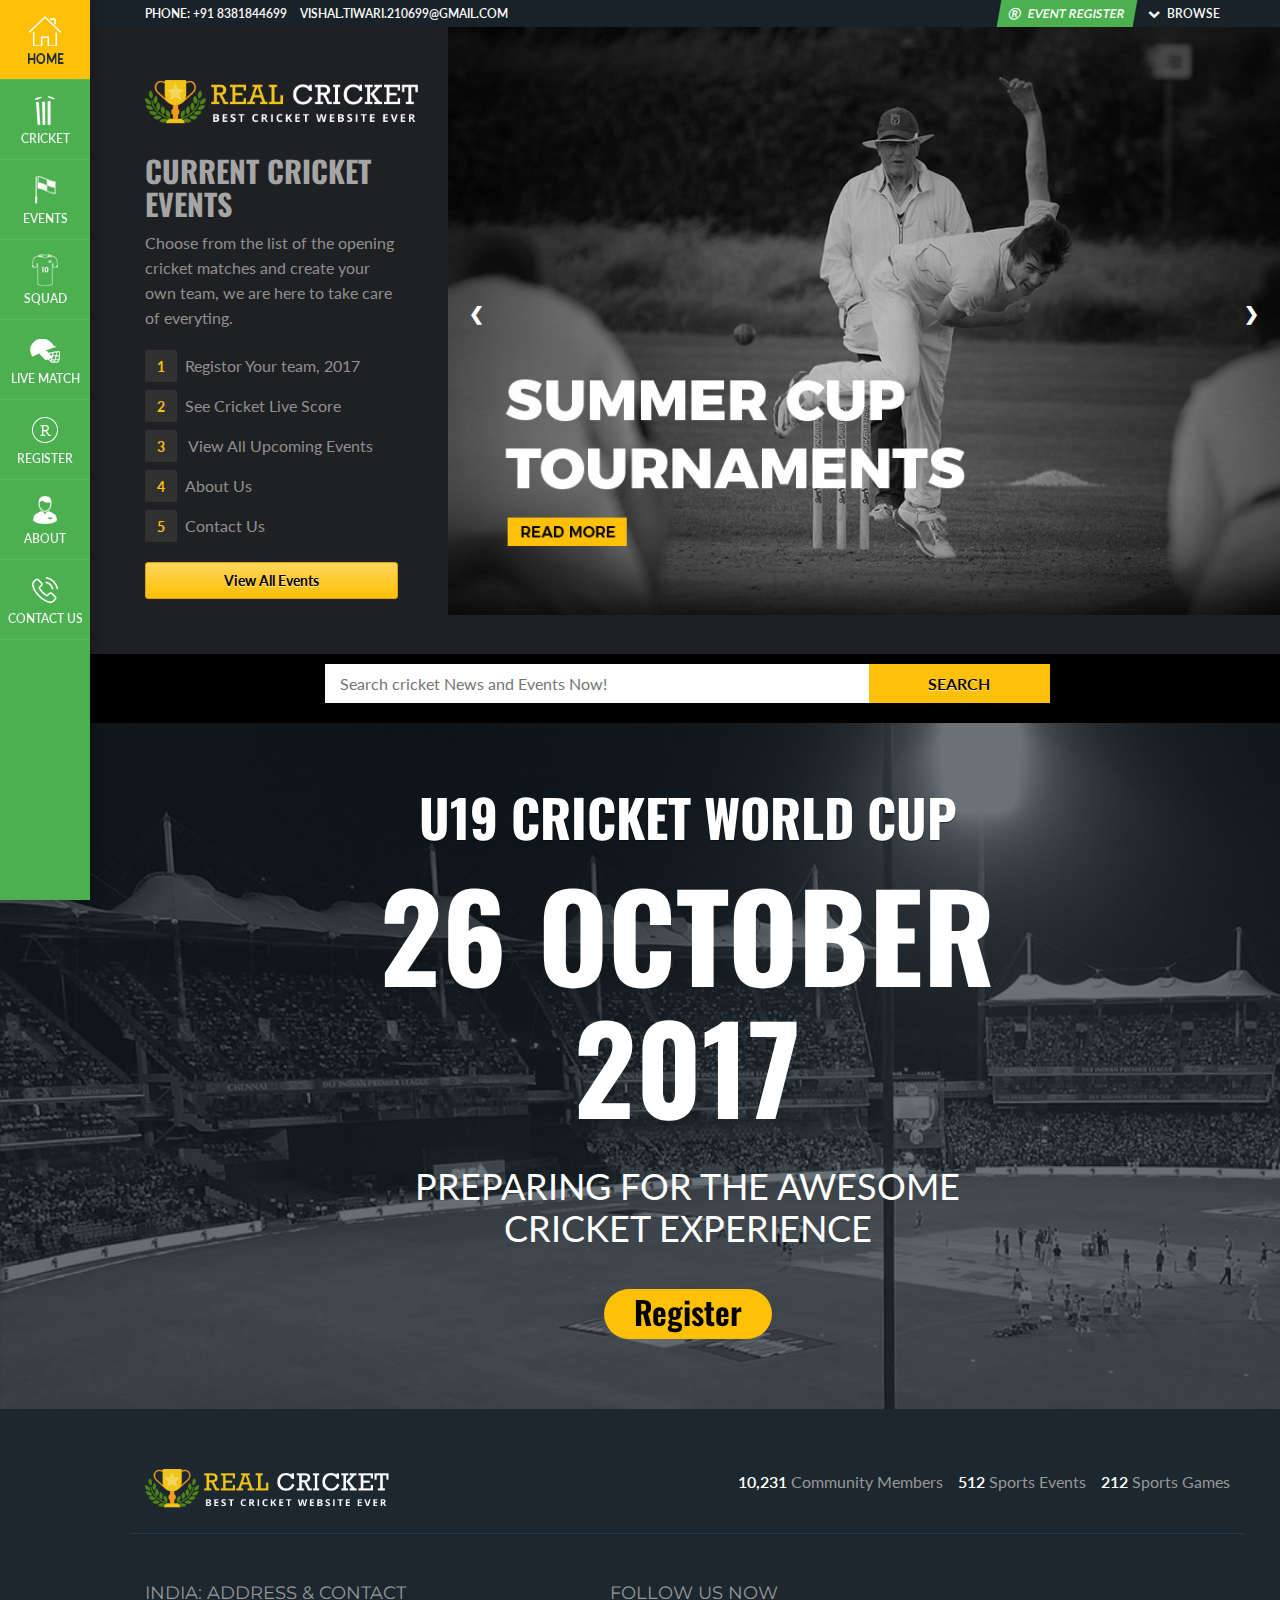
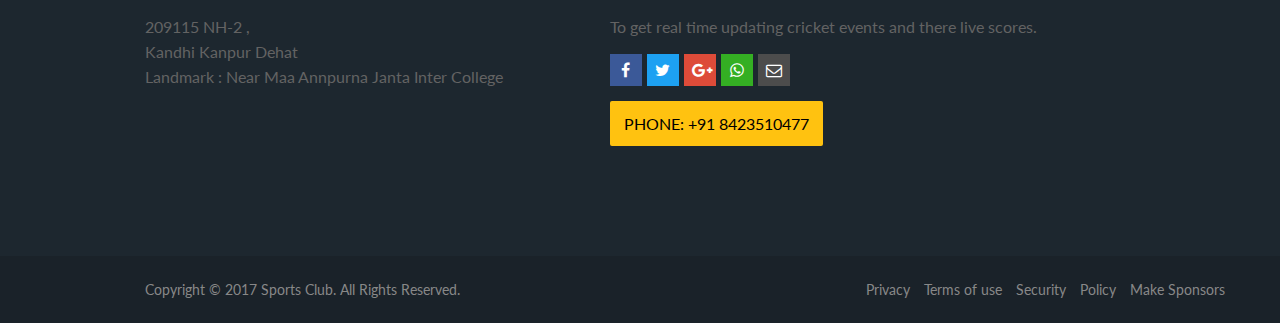
==== commit d98db6d7: "Update index.html" ====
--- a/index.html
+++ b/index.html
@@ -319,7 +319,7 @@
                                 <li><a href="#"><i class="fa fa-envelope-o sh1"></i></a>
                                 </li>
                             </ul>
-                            <span class="foot-ph">Phone: +91 7905071247</span>
+                            <span class="foot-ph">Phone: +91 8423510477 </span>
                         </div>
                     </div>
                   
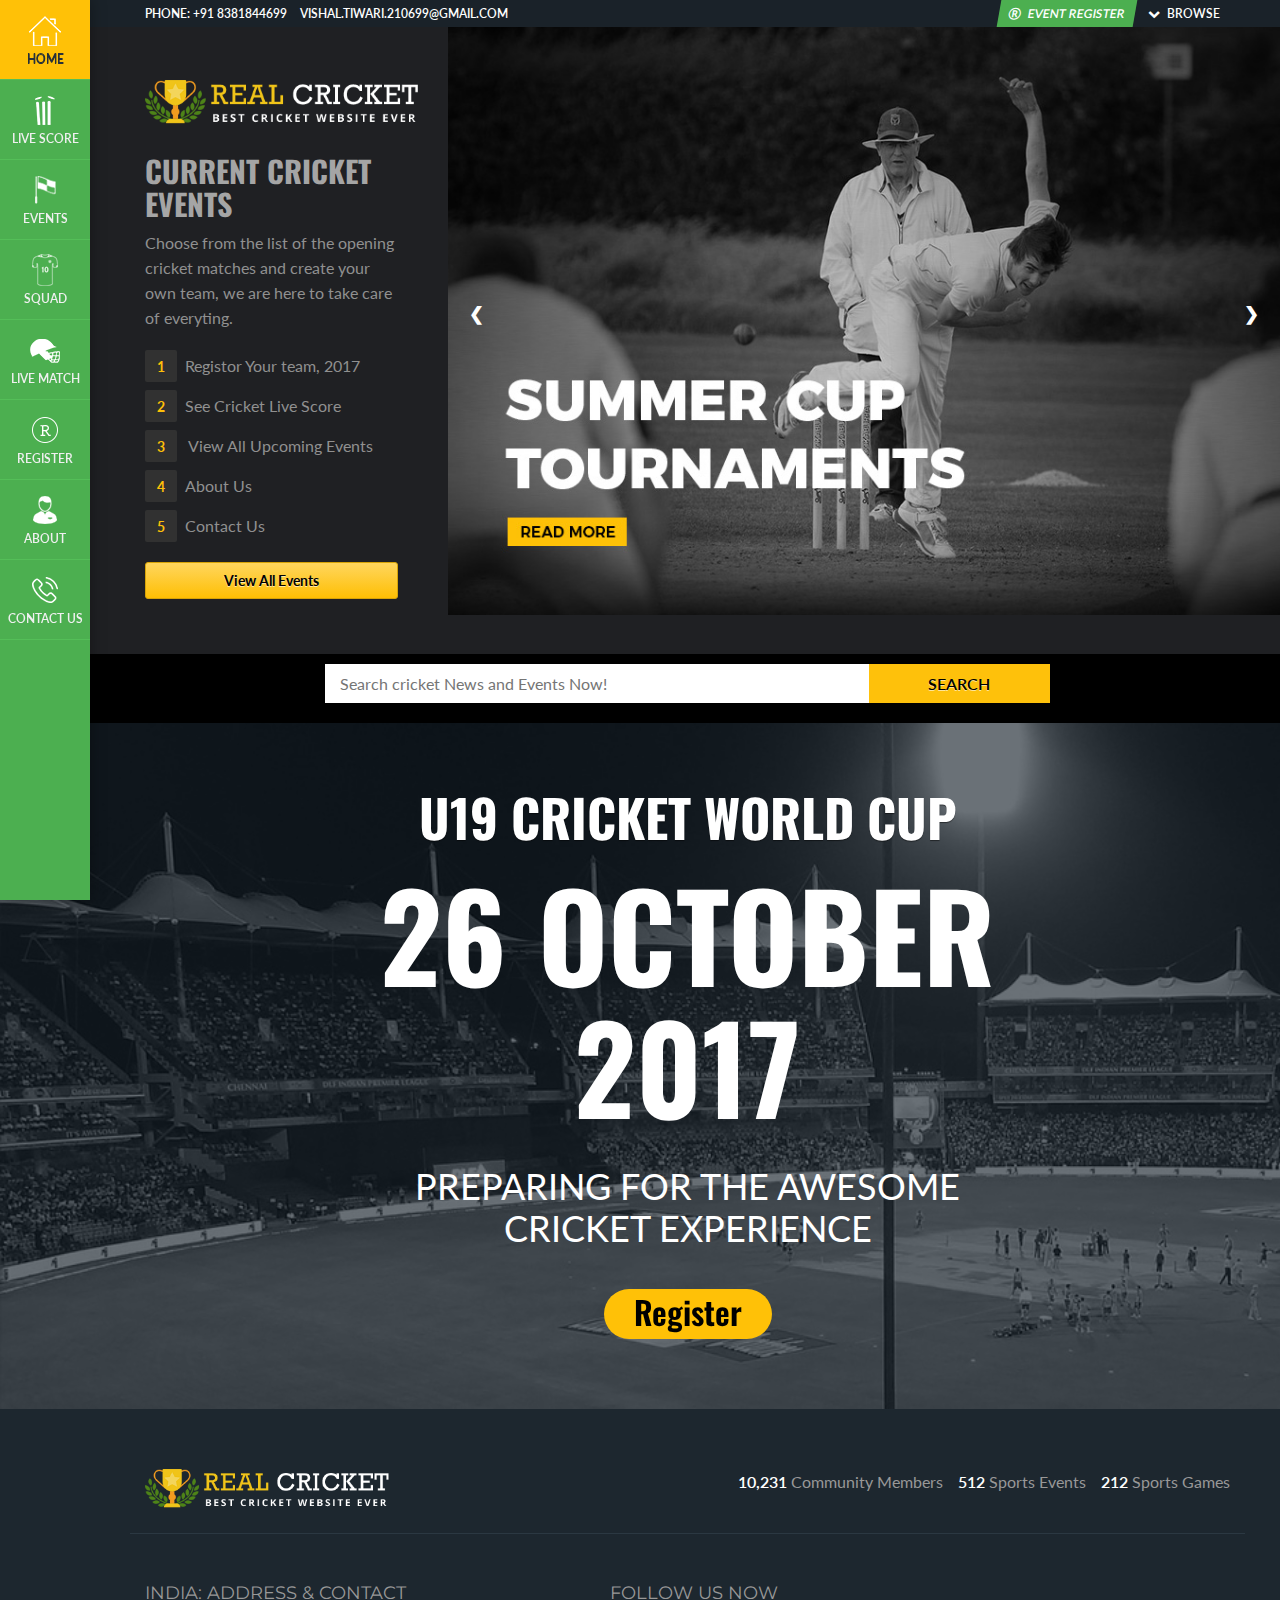
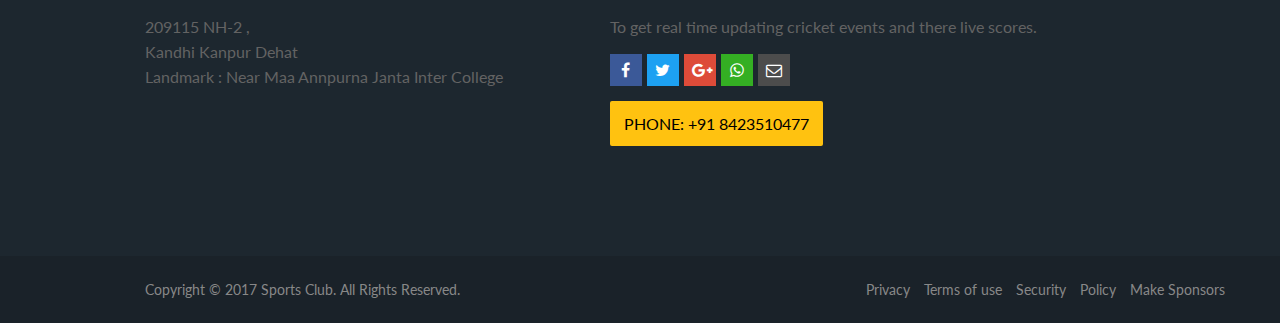
==== commit 5b444c2f: "Update index.html" ====
--- a/index.html
+++ b/index.html
@@ -41,7 +41,7 @@
                     <a href="index.html" class="menu-lef-act"><img src="images/icon/s1.png" alt=""> Home</a>
                 </li>
                 <li>
-                    <a href="cricket-all-sports.html"><img src="images/icon/c3.png" alt=""> cricket</a>
+                    <a href="cricket-all-sports.html"><img src="images/icon/c3.png" alt=""> live score </a>
                 </li>
             <li>
                     <a href="cricket-events.html"><img src="images/icon/f6.png" alt=""> Events</a>
@@ -308,11 +308,11 @@
                             <h4>Follow Us Now</h4>
                             <p>To get real time updating cricket events and there live scores.</p>
                             <ul>
-                                <li><a href="#"><i class="fa fa-facebook fb1"></i></a>
-                                </li>
-                                <li><a href="#"><i class="fa fa-twitter tw1"></i></a>
-                                </li>
-                                <li><a href="#"><i class="fa fa-google-plus gp1"></i></a>
+                                <li><a href="https://www.facebook.com/realcricket.in/"><i class="fa fa-facebook fb1"></i></a>
+                                </li>
+                                <li><a href="https://twitter.com/realcricket_in"><i class="fa fa-twitter tw1"></i></a>
+                                </li>
+                                <li><a href="https://plus.google.com/u/0/112256819905147182264"><i class="fa fa-google-plus gp1"></i></a>
                                 </li>
                                 <li><a href="#"><i class="fa fa-whatsapp wa1"></i></a>
                                 </li>
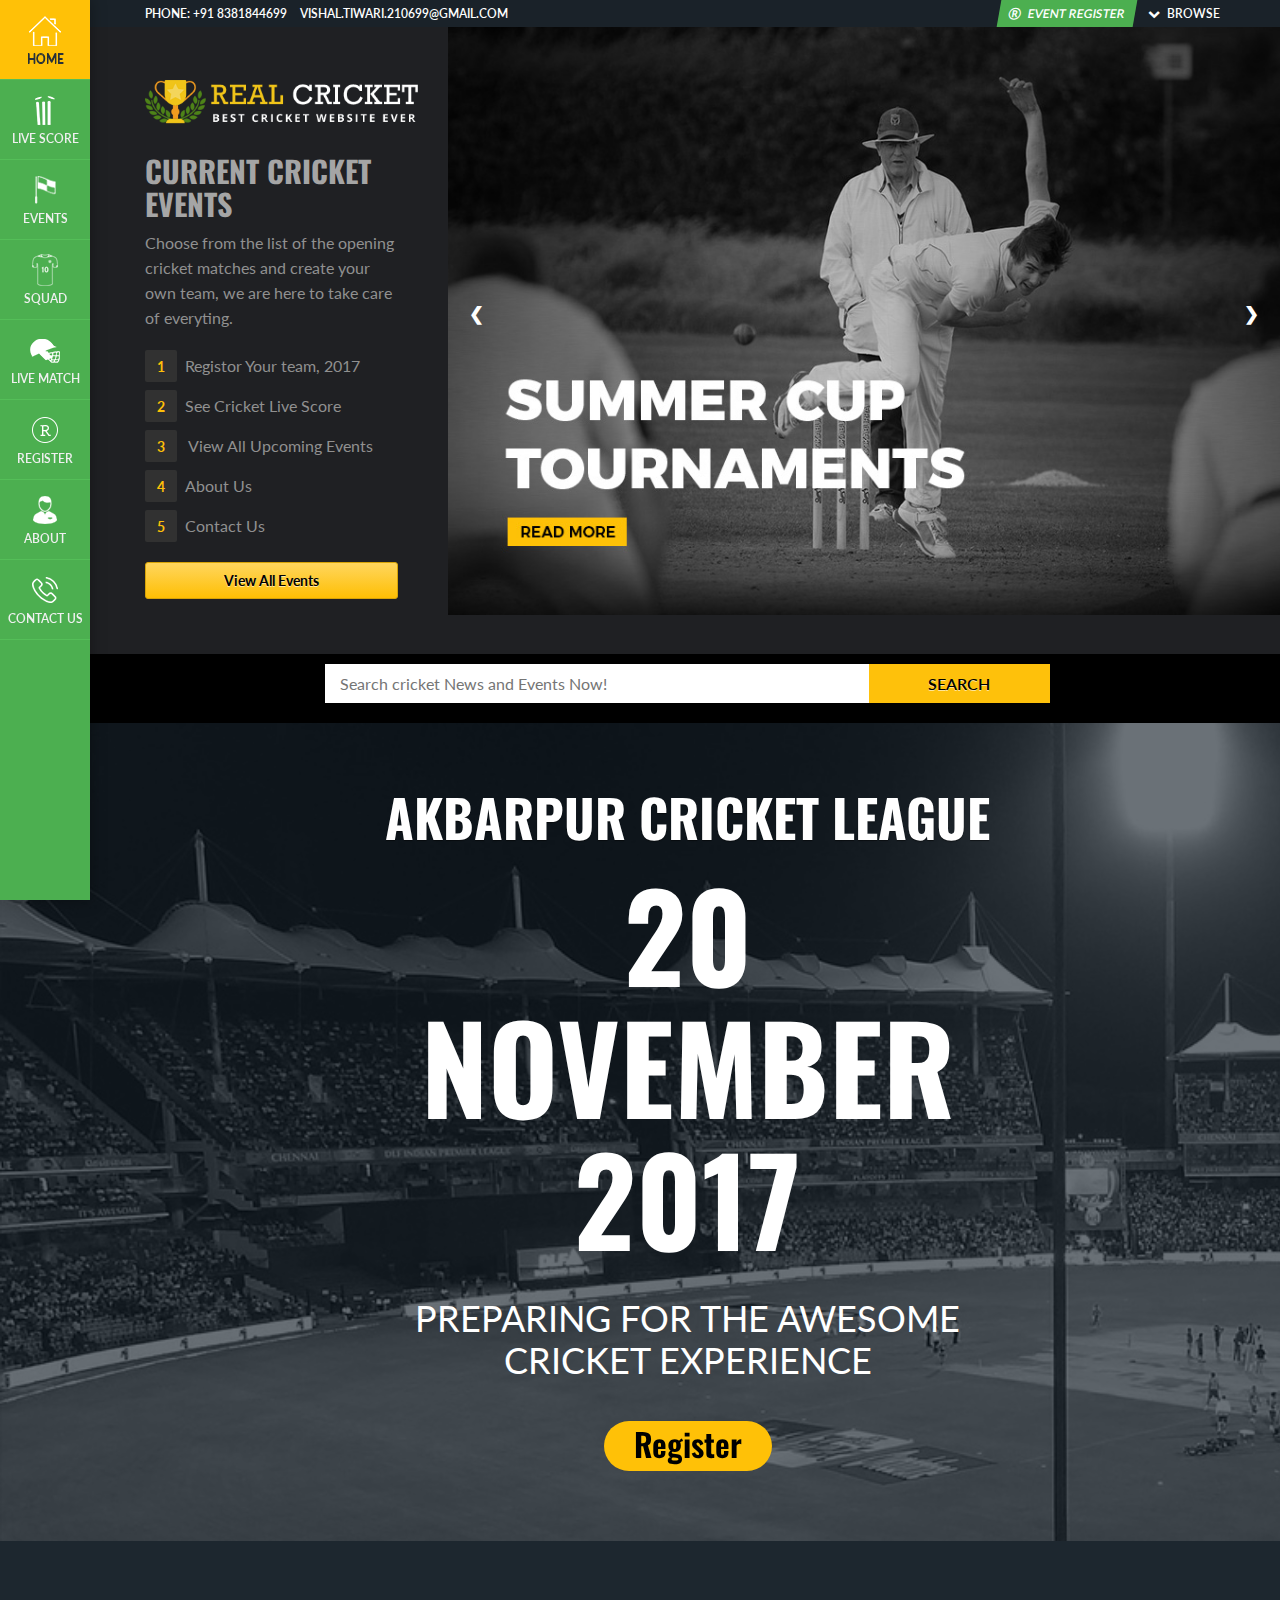
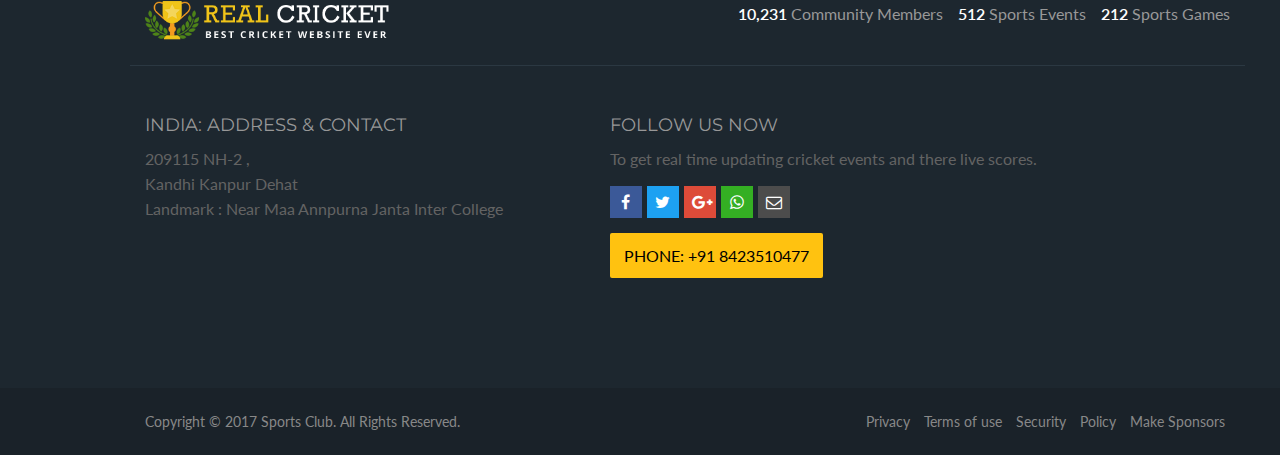
==== commit 30662370: "Update index.html" ====
--- a/index.html
+++ b/index.html
@@ -257,10 +257,10 @@
             <div class="lp uc1">
                 <div class="row">
                     <div class="hom-tick-book">
-                        <h2>U19 Cricket World Cup</h2>
+                        <h2>akbarpur cricket league</h2>
                         <div class="hom-tick">
                             <div class="hom-tick-1">
-                                <h3>26 October 2017</h3>
+                                <h3>20 november 2017</h3>
                             </div>
                             <div class="hom-tick-2">
                                 <span class="hom-tick-21">Preparing for the awesome Cricket experience</span>
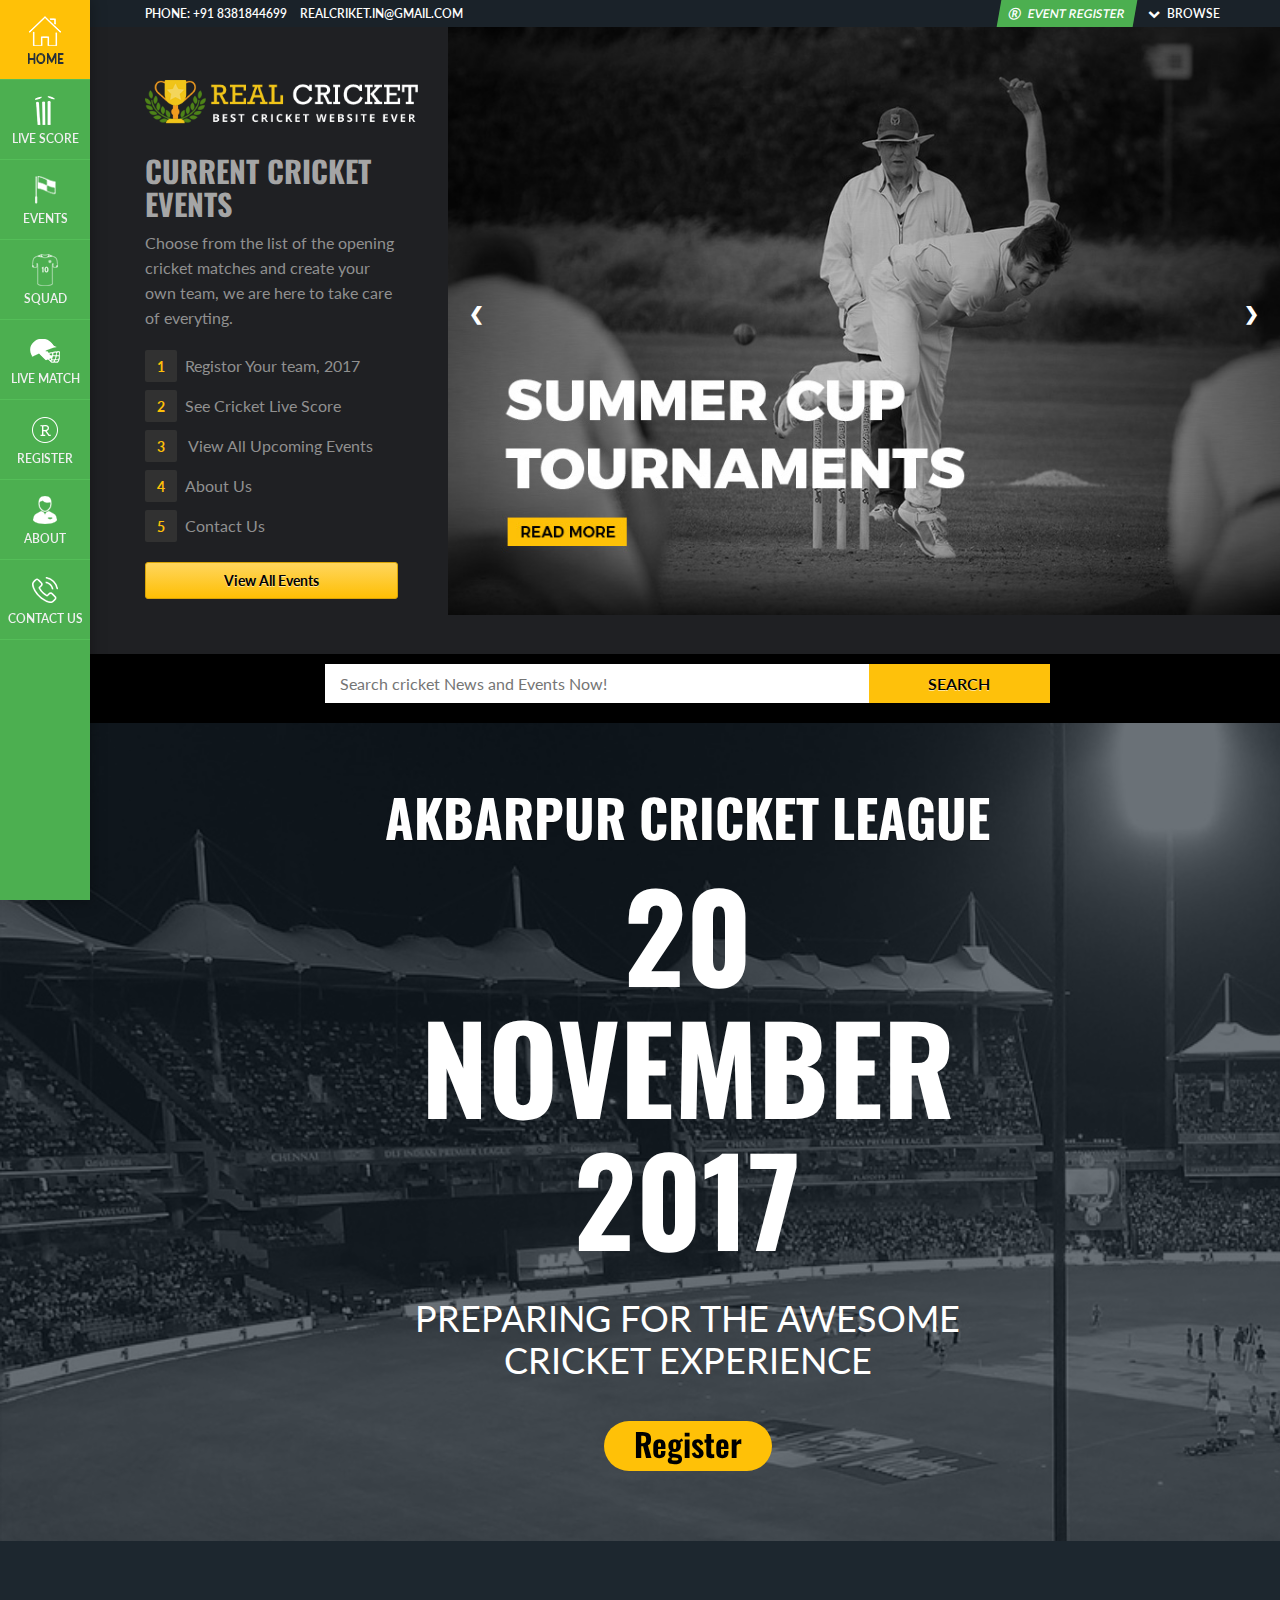
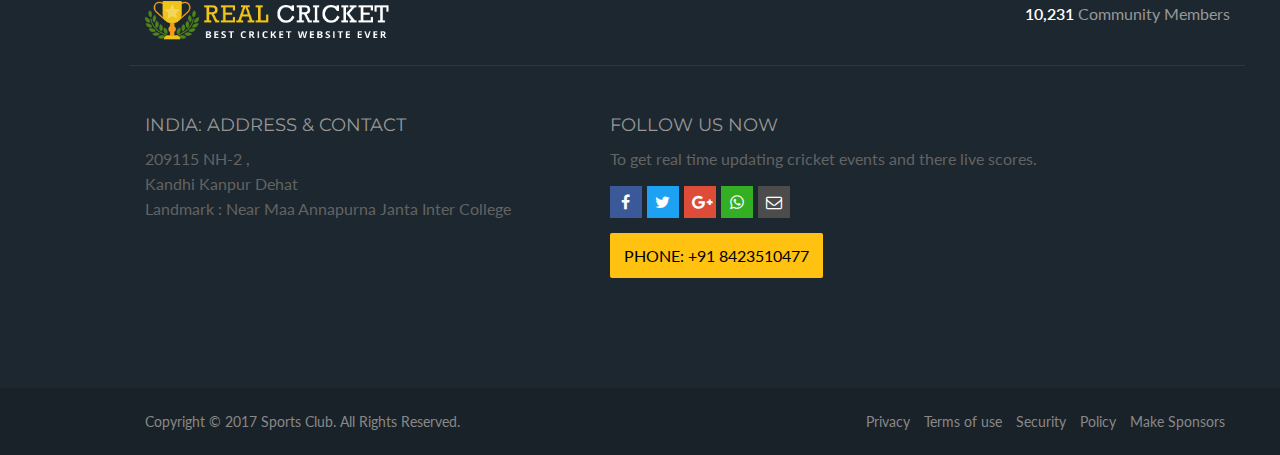
==== commit 0c901d09: "Update index.html" ====
--- a/index.html
+++ b/index.html
@@ -83,14 +83,14 @@
                 <ul>
                     <li><a href="#">phone: +91 8381844699 </a>
                     </li>
-                    <li><a href="#">vishal.tiwari.210699@gmail.com</a>
+                    <li><a href="#">realcriket.in@gmail.com</a>
                     </li>
                 </ul>
             </div> 
 			<!-- TOP FIXED MENU -->
             <div class="i-head-right i-head-com col-md-6 col-sm-12 col-xs-12">
                 <ul>
-                   <li class="top-scal-1"><a href="cricket-event-register.html"><i class="fa fa-registered" aria-hidden="true"></i> Event Register</a>
+                   <li class="top-scal-1"><a href="cricket-team-register.html"><i class="fa fa-registered" aria-hidden="true"></i> Event Register</a>
                     </li>
                     <li><a href="#" class="tr-menu"><i class="fa fa-chevron-down" aria-hidden="true"></i> Browse</a>
                         <div class="cat-menu">
@@ -289,8 +289,7 @@
                         </a>
                         <ul>
                             <li><span>10,231</span> Community Members</li>
-                            <li><span>512</span> Sports Events</li>
-                            <li><span>212</span> Sports Games</li>
+                           
                         </ul>
                     </div>
                 </div>
@@ -299,7 +298,7 @@
                     <div class="col-md-5">
                         <div class="foot2-1 foot-com">
                             <h4>INDIA: ADDRESS &amp; CONTACT</h4>
-                            <p>209115 NH-2 ,<br> Kandhi Kanpur Dehat<br> Landmark : Near Maa Annpurna Janta Inter College</p>
+                            <p>209115 NH-2 ,<br> Kandhi Kanpur Dehat<br> Landmark : Near Maa Annapurna Janta Inter College</p>
                         </div>
                        
                     </div>
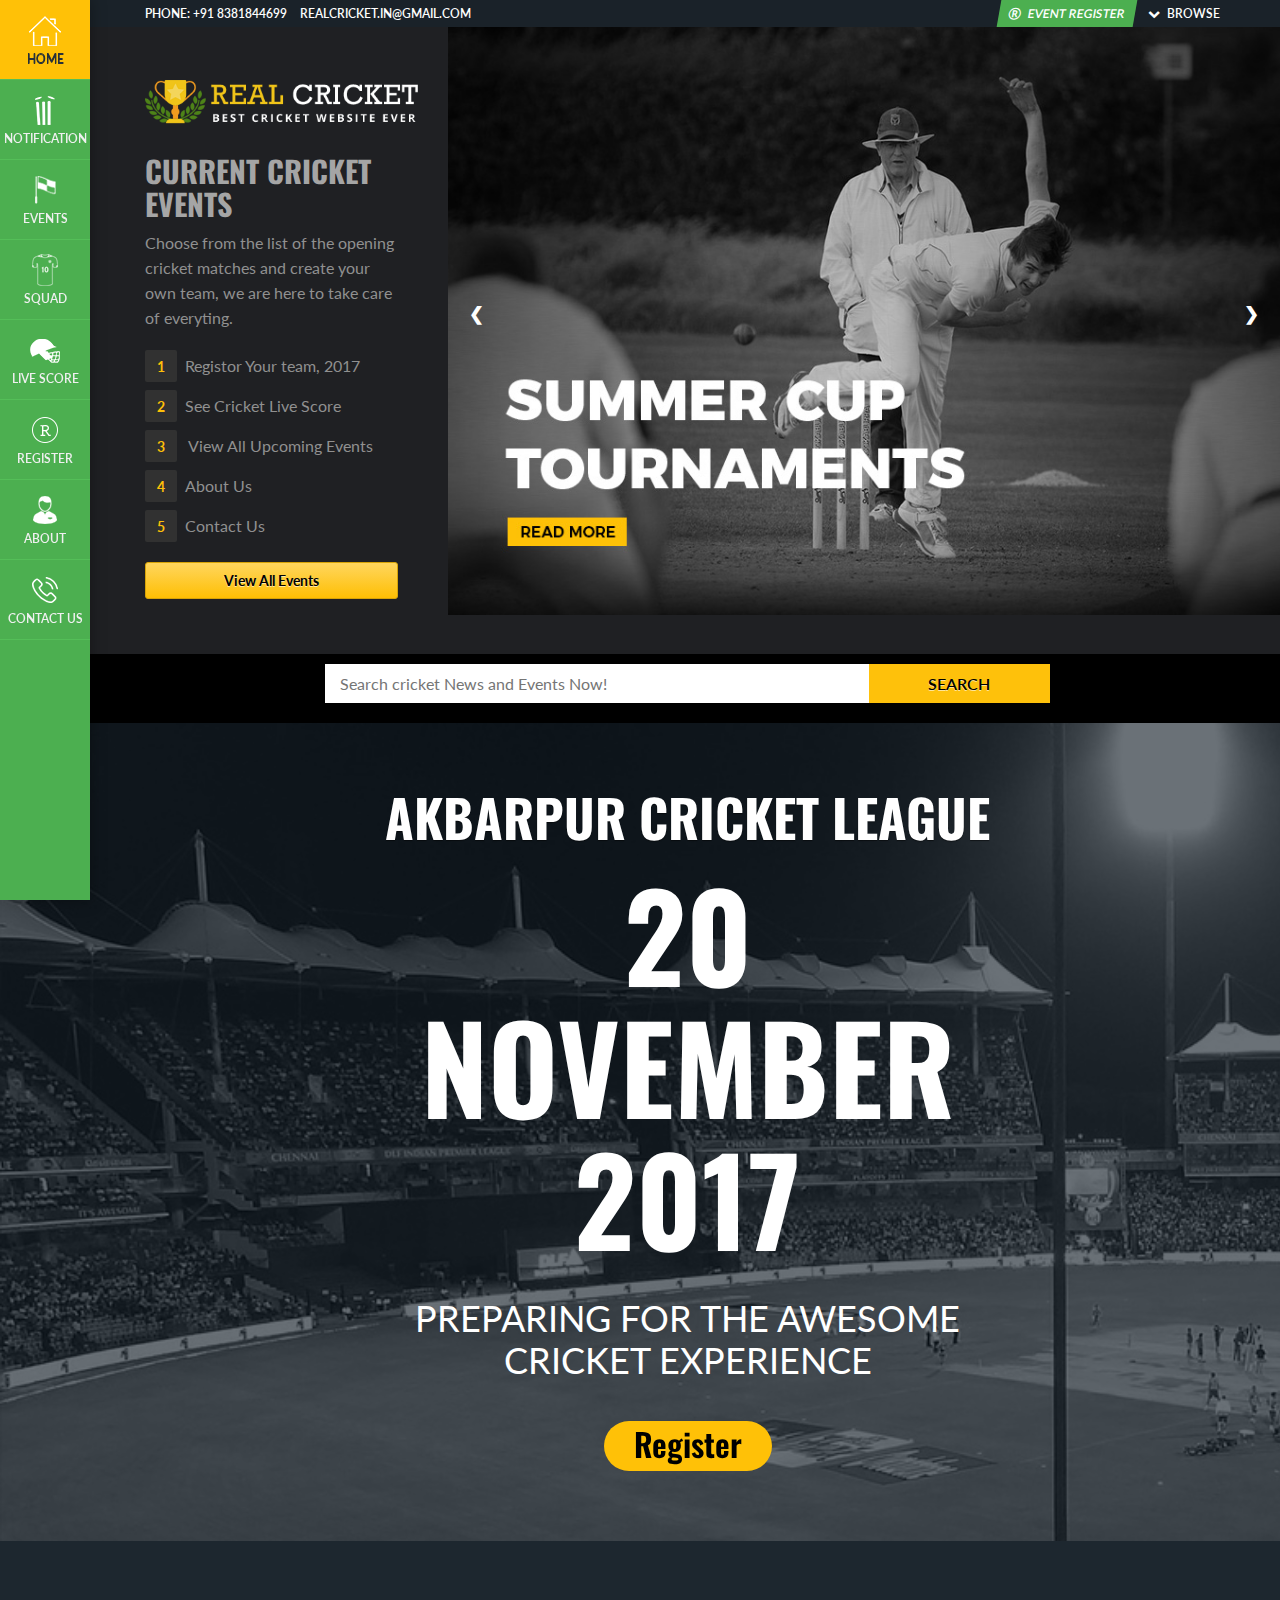
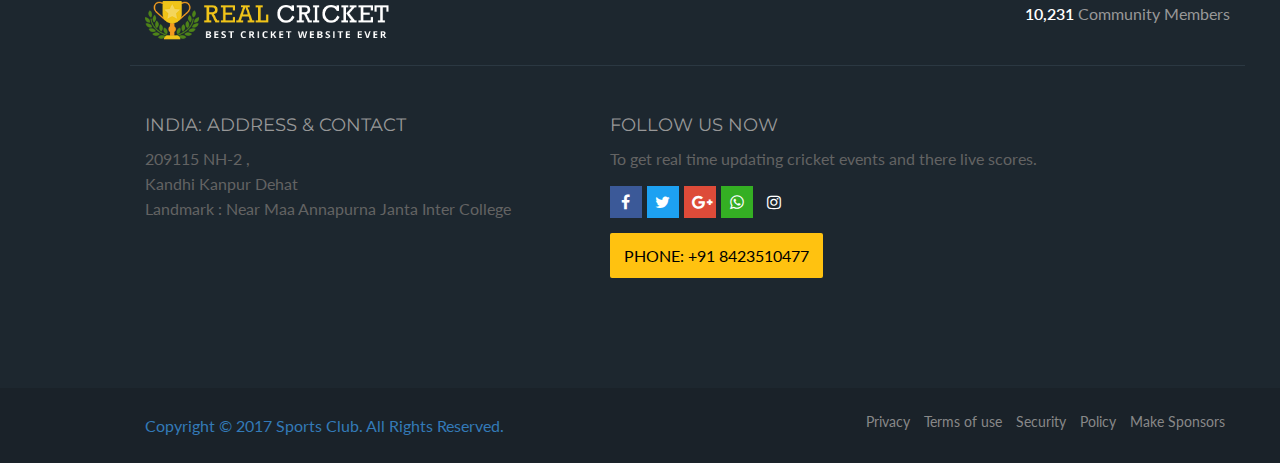
==== commit da08b9e2: "Update index.html" ====
--- a/index.html
+++ b/index.html
@@ -41,7 +41,7 @@
                     <a href="index.html" class="menu-lef-act"><img src="images/icon/s1.png" alt=""> Home</a>
                 </li>
                 <li>
-                    <a href="cricket-all-sports.html"><img src="images/icon/c3.png" alt=""> live score </a>
+                    <a href="cricket-all-sports.html"><img src="images/icon/c3.png" alt=""> Notification </a>
                 </li>
             <li>
                     <a href="cricket-events.html"><img src="images/icon/f6.png" alt=""> Events</a>
@@ -50,7 +50,7 @@
                     <a href="cricket-team-squad.html"><img src="images/icon/f7.png" alt=""> Squad</a>
                 </li>
                 <li>
-                    <a href="cricket-match.html"><img src="images/icon/c4.png" alt=""> Live match</a>
+                    <a href="cricket-match.html"><img src="images/icon/c4.png" alt=""> Live Score</a>
 	           </li>
                 <li>
                     <a href="cricket-team-register.html"><img src="images/icon/r2.png" alt=""> Register</a>
@@ -83,7 +83,7 @@
                 <ul>
                     <li><a href="#">phone: +91 8381844699 </a>
                     </li>
-                    <li><a href="#">realcriket.in@gmail.com</a>
+                    <li><a href="#">realcricket.in@gmail.com</a>
                     </li>
                 </ul>
             </div> 
@@ -315,7 +315,7 @@
                                 </li>
                                 <li><a href="#"><i class="fa fa-whatsapp wa1"></i></a>
                                 </li>
-                                <li><a href="#"><i class="fa fa-envelope-o sh1"></i></a>
+                                <li><a href="https://www.instagram.com/realcricket.in/"><i class="fa fa-instagram" aria-hidden="true"></i>
                                 </li>
                             </ul>
                             <span class="foot-ph">Phone: +91 8423510477 </span>
